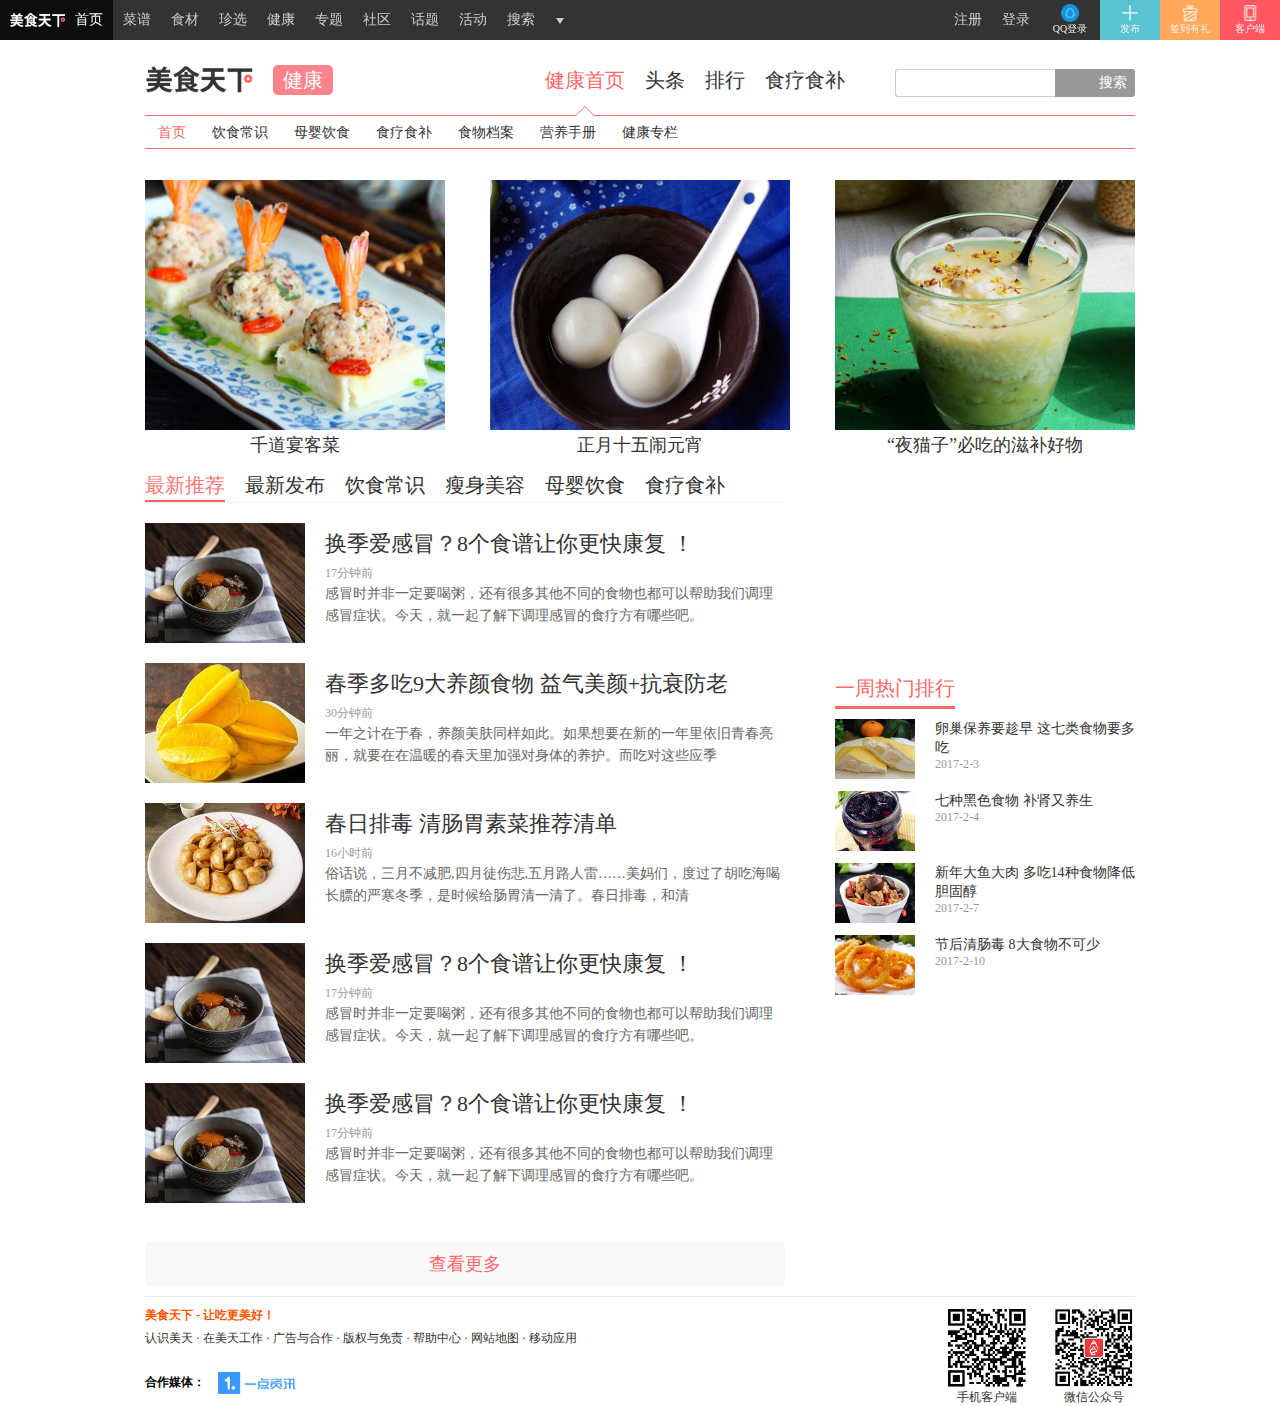
==== healthIndex.html @ 85b1a9ec "shijiangang" ====
<!DOCTYPE html>
<html>
	<head>
		<meta charset="UTF-8">
		<title>健康首页</title>
		<link rel="stylesheet" type="text/css" href="css/healthIndex.css"/>
	</head>
	<body class="healthIndex">
		<div class="top-bar" id="J_top_bar">
			<ul class="bar-left left">
				<li><a title="美食天下" target="_blank" class="top_bar_logo"><i>美食天下</i>首页</a></li>
				<li><a title="菜谱" target="_blank">菜谱</a></li>
				<li><a title="食材" target="_blank">食材</a></li>
				<li><a title="珍选" target="_blank">珍选</a></li>
				<li><a title="健康" target="_blank">健康</a></li>
				<li><a title="专题" target="_blank">专题</a></li>
				<li><a title="社区" target="_blank">社区</a></li>
				<li><a title="话题" target="_blank">话题</a></li>
				<li><a title="活动" target="_blank">活动</a></li>
				<li><a title="搜索" target="_blank">搜索</a></li>
				<li class="top_bar_more"><i></i>
				<div class="top_bar_more_div">
					<a title="烘焙" target="_blank">烘焙</a>
					<a title="妈妈派" target="_blank">妈妈派</a>
				</div>
				</li>
			</ul>
			<a title="客户端" target="_blank" class="nr3"><img src="img/nr3.png" width=18 height=18>客户端</a>
			<div class="right" id="J_top_bar_user">
				<ul id="J_barUser" class="clear bar-info right bar-noLogin">
					<li class="bar-link bar-item bar-reg">
						<a href="">注册</a>
					</li>
					<li class="bar-link bar-item bar-reg">
						<a href="">登录</a>
					</li>
					<li class="bar-login J_down bar-item bar-box-d">
						<div class="bar-text">
							<a href=""><img src="img/nir1.png" height="18" width="18"/>QQ登录</a>
						</div>
						<div class="bar-box bar-box-dis">
							<ul>
								<li class="bar-box-item-0">
									<a href=""><img src="img/nir2.png" height="18" width="18"/>微博登陆</a>
								</li>
								<li>
									<a href=""><img src="img/nir3.png" height="18" width="18"/>微信登陆</a>
								</li>
							</ul>
						</div>
					</li>
					<li class="bar-add J_down bar-item bar-add-d">
						<div class="bar-text">
							<img src="img/nr1.png" alt="" height="18" width="18"/>
							发布
						</div>
						<div class="bar-box bar-add-dis">
							<ul>
								<li class="bar-box-item-0">
									<a href="" class="J_barLogin">发菜谱</a>
								</li>
								<li class="bar-box-item-1">
									<a href="" class="J_barLogin">发话题</a>
								</li>
								<li class="bar-box-item-2">
									<a href="" class="J_barLogin">发日志</a>
								</li>
							</ul>
						</div>
					</li>
					<li id="J_barSign" class="bar-item bar-sign J_down">
						<a href="javascript:void(0);" class="bar-sign-text J_barLogin">
							<img src="img/nr2.png" height="18" width="18"/>
							签到有礼
						</a>
					</li>
				</ul>
			</div>
		</div>
		<header>
			<div class="w logo_wrap2">
				<div class="logo_inner l">
					<a href="#" title="美食天下">美食天下</a>
				</div>
				<div class="logo_current l">
					<h1><a href="#" title="社区">健康</a></h1>
				</div>
				<div class="logo_search r">
					<form id="form_search" target="_blank">
						<div class="searchBox J_search">
							<a href="javascript:;" title="搜索" class="search_Btn J_searchBTN r" id="search">搜索</a><input type="text" id="q" class="search_Text J_searchTxt right gay" data-first="on">
						</div>
					</form>
				</div>
				<div class="logo_nav r">
					<a class="on" href="#" title="社区广场">健康首页<i></i><b></b></a>
					<a href="#" title="话题">头条<i></i><b></b></a>
					<a href="#" title="日志">排行<i></i><b></b></a>
					
					<a href="#" title="活动">食疗食补<i></i><b></b></a>
				</div>
			</div>
			<div class="nav_wrap2">
				<ul>
					<li>
						<a title="广场" href="#" target="_blank" class="on">首页</a>
					</li>
					<li>
						<a title="热门话题" href="#" target="_blank">饮食常识</a>
					</li>
					<li>
						<a title="精华话题" href="#" target="_blank">母婴饮食</a>
					</li>
					<li>
						<a title="精华日志" href="#" target="_blank">食疗食补</a>
					</li>
					<li>
						<a title="免费抽奖" href="#" target="_blank">食物档案</a>
					</li>
					<li>
						<a title="免费抽奖" href="#" target="_blank">营养手册</a>
					</li>
					<li>
						<a title="免费抽奖" href="#" target="_blank">健康专栏</a>
					</li>
					
					


				</ul>
			</div>
		</header>
		<section>
			<div class="lunbo">
				<ul>
					<li>
		    			<a href="">
		    				<i><img src="img/specialIndex/201509091441786677904.jpg"></i>
		    				<p>千道宴客菜</p>
		    			</a>
		    		</li>
		    		<li>
		    			<a href="">
		    				<i><img src="img/specialIndex/20170207148645878329313.jpg"></i>
		    				<p>正月十五闹元宵</p>
		    			</a>
		    		</li>
		    		<li class="none">
		    			<a href="">
		    				<i><img src="img/specialIndex/20170117148464930627613.jpg"></i>
		    				<p>“夜猫子”必吃的滋补好物</p>
		    			</a>
		    		</li>
				</ul>
			</div>
			<div class='tabs'>
				<ul class="menu">
					<li class="on">最新推荐</li>
				    <li>最新发布</li>
				    <li>饮食常识</li>
				    <li>瘦身美容</li>
				    <li>母婴饮食</li>
				    <li>食疗食补</li>
				</ul>
				<div class="main">
				    <div class="tab" style="display:block;">
				    	<ul>
				    		<div class="h20"></div>
				    		<li>
				    			<div><a><img src="img/healthIndex/2017021014866887353659702108.jpg"></a></div>
				    			<div>
				    				<h4><a>换季爱感冒？8个食谱让你更快康复 ！</a></h4>
				    				<p class="minute">17分钟前</p>
				    				<p class="content">感冒时并非一定要喝粥，还有很多其他不同的食物也都可以帮助我们调理感冒症状。今天，就一起了解下调理感冒的食疗方有哪些吧。</p>
				    			</div>
				    		</li>
				    		<li>
				    			<div><a><img src="img/healthIndex/2017020914866331564189724956.jpg"></a></div>
				    			<div>
				    				<h4><a>春季多吃9大养颜食物 益气美颜+抗衰防老</a></h4>
				    				<p class="minute">30分钟前</p>
				    				<p class="content">一年之计在于春，养颜美肤同样如此。如果想要在新的一年里依旧青春亮丽，就要在在温暖的春天里加强对身体的养护。而吃对这些应季</p>
				    			</div>
				    		</li>
				    		<li>
				    			<div><a><img src="img/healthIndex/2017020914866073918589732003.jpg"></a></div>
				    			<div>
				    				<h4><a>春日排毒 清肠胃素菜推荐清单</a></h4>
				    				<p class="minute">16小时前</p>
				    				<p class="content">俗话说，三月不减肥,四月徒伤悲,五月路人雷……美妈们，度过了胡吃海喝长膘的严寒冬季，是时候给肠胃清一清了。春日排毒，和清</p>
				    			</div>
				    		</li>
				    		<li>
				    			<div><a><img src="img/healthIndex/2017021014866887353659702108.jpg"></a></div>
				    			<div>
				    				<h4><a>换季爱感冒？8个食谱让你更快康复 ！</a></h4>
				    				<p class="minute">17分钟前</p>
				    				<p class="content">感冒时并非一定要喝粥，还有很多其他不同的食物也都可以帮助我们调理感冒症状。今天，就一起了解下调理感冒的食疗方有哪些吧。</p>
				    			</div>
				    		</li>
				    		<li>
				    			<div><a><img src="img/healthIndex/2017021014866887353659702108.jpg"></a></div>
				    			<div>
				    				<h4><a>换季爱感冒？8个食谱让你更快康复 ！</a></h4>
				    				<p class="minute">17分钟前</p>
				    				<p class="content">感冒时并非一定要喝粥，还有很多其他不同的食物也都可以帮助我们调理感冒症状。今天，就一起了解下调理感冒的食疗方有哪些吧。</p>
				    			</div>
				    		</li>
				    	</ul>
				    </div>
				    <div class="tab">
				    	<ul>
				    		<div class="h20"></div>
				    		<li>
				    			<div><a><img src="img/healthIndex/2017020914866073918589732003.jpg"></a></div>
				    			<div>
				    				<h4><a>春日排毒 清肠胃素菜推荐清单</a></h4>
				    				<p class="minute">59分钟前</p>
				    				<p class="content">俗话说，三月不减肥,四月徒伤悲,五月路人雷……美妈们，度过了胡吃海喝长膘的严寒冬季，是时候给肠胃清一清了。春日排毒，和清</p>
				    			</div>
				    		</li>
				    		<li>
				    			<div><a><img src="img/healthIndex/2017020914866073918589732003.jpg"></a></div>
				    			<div>
				    				<h4><a>春日排毒 清肠胃素菜推荐清单</a></h4>
				    				<p class="minute">59分钟前</p>
				    				<p class="content">俗话说，三月不减肥,四月徒伤悲,五月路人雷……美妈们，度过了胡吃海喝长膘的严寒冬季，是时候给肠胃清一清了。春日排毒，和清</p>
				    			</div>
				    		</li>
				    		<li>
				    			<div><a><img src="img/healthIndex/2017020914866073918589732003.jpg"></a></div>
				    			<div>
				    				<h4><a>春日排毒 清肠胃素菜推荐清单</a></h4>
				    				<p class="minute">59分钟前</p>
				    				<p class="content">俗话说，三月不减肥,四月徒伤悲,五月路人雷……美妈们，度过了胡吃海喝长膘的严寒冬季，是时候给肠胃清一清了。春日排毒，和清</p>
				    			</div>
				    		</li>
				    		<li>
				    			<div><a><img src="img/healthIndex/2017020914866073918589732003.jpg"></a></div>
				    			<div>
				    				<h4><a>春日排毒 清肠胃素菜推荐清单</a></h4>
				    				<p class="minute">59分钟前</p>
				    				<p class="content">俗话说，三月不减肥,四月徒伤悲,五月路人雷……美妈们，度过了胡吃海喝长膘的严寒冬季，是时候给肠胃清一清了。春日排毒，和清</p>
				    			</div>
				    		</li>
				    		<li>
				    			<div><a><img src="img/healthIndex/2017020914866073918589732003.jpg"></a></div>
				    			<div>
				    				<h4><a>春日排毒 清肠胃素菜推荐清单</a></h4>
				    				<p class="minute">59分钟前</p>
				    				<p class="content">俗话说，三月不减肥,四月徒伤悲,五月路人雷……美妈们，度过了胡吃海喝长膘的严寒冬季，是时候给肠胃清一清了。春日排毒，和清</p>
				    			</div>
				    		</li>
				    		
				    	</ul>
				    </div>
				    <div class="tab">CCC</div>
				    <div class="tab">DDD</div>
				</div>
			</div>
			<div class="pop">
				<div class="week">
					<h2>一周热门排行</h2>
				</div>
				<div class="pic">
					<ul>
						<li>
							<a><img src="img/healthIndex/2017012214850537108599724956.jpg"></a>
							<div>
								<p>卵巢保养要趁早 这七类食物要多吃</p>
								<p>2017-2-3</p>
							</div>
							
						</li>
						<li>
							<a><img src="img/healthIndex/2017012214850624718239732003.jpg"></a>
							<div>
								<p>七种黑色食物 补肾又养生</p>
								<p>2017-2-4</p>
							</div>
							
						</li>
						<li>
							<a><img src="img/healthIndex/2017011914848154125009702108.jpg"></a>
							<div>
								<p>新年大鱼大肉 多吃14种食物降低胆固醇</p>
								<p>2017-2-7</p>
							</div>
							
						</li>
						<li>
							<a><img src="img/healthIndex/2017020614863664781979702111.jpg"></a>
							<div>
								<p>节后清肠毒 8大食物不可少</p>
								<p>2017-2-10</p>
							</div>
							
						</li>
					</ul>
				</div>
			</div>
			<div style='clear:both'></div>
			
			
			
			<div class="addMore">
				<input type="button" value="查看更多" />
			</div>
			<div style='clear:both'></div>
		</section>
		<footer>
			
		</footer>
		<div class="footer-area clear">
			<div class="w">
				<div class="ft1">
					<p class="c3b"><a>美食天下 - 让吃更美好！</a></p>
					<p class="c3c"><a>认识美天</a> · <a>在美天工作</a> · <a>广告与合作</a> · <a>版权与免责</a> · <a>帮助中心</a> · <a>网站地图</a> · <a>移动应用</a></p>
					<p style="line-height: 22px; padding: 18px 0px 0px;"><strong style="color:#000">合作媒体：</strong> <a><img src="img/yidianzixun.gif" style="height: 22px; margin: 0px 0px 0px 10px;"></a></p>
				</div>
				<div class="ft4">
					<img width="82" title="微信公众号" src="img/weixin_727.png">微信公众号
				</div>
				<div class="ft3">
					<img width="82" title="手机客户端" src="img/msc_app.png">手机客户端
				</div>
				
			</div>
		</div>
		<script src="js/jquery_1.9.js" type="text/javascript" charset="utf-8"></script>
		<script src="js/TabSwitch.js" type="text/javascript" charset="utf-8"></script>
		<script type="text/javascript">
		/*
		   
		   插件介绍：简单的Tab切换插件，可以设置否自动切换，可以自定义设置操作事件,可以设置延时显示。
		*/
		$(document).ready(function(){
		    $('.tabs').myTab({
		        operate:'mouseup',
		        time:3000,
		        auto:false,
		        delayTime: 0
		    })
		});
		
		</script>
	</body>
</html>
---- css/healthIndex.css ----
@charset "UTF-8";
html {
  font-family: "microsoft yahei";
  font-size: 14px; }

a,
body,
center,
cite,
code,
dd,
del,
div,
dl,
dt,
em,
fieldset,
figcaption,
figure,
footer,
form,
h1,
h2,
h3,
h4,
h5,
h6,
header,
hr,
html,
img,
input,
label,
legend,
li,
mark,
ol,
p,
section,
span,
strong,
textarea,
time,
ul,
var {
  margin: 0;
  border: 0;
  padding: 0;
  font-style: normal;
  color: #323232; }

h1,
h2,
h3,
h4,
h5,
h6 {
  font-size: 100%;
  font-weight: 400; }

body,
html {
  -webkit-touch-callout: none;
  -webkit-text-size-adjust: none;
  -webkit-tap-highlight-color: transparent;
  -webkit-user-select: none;
  /*background-color: #fff*/ }

article,
aside,
details,
fieldset,
figcaption,
figure,
footer,
header,
main,
nav,
section {
  display: block; }

a,
button,
cite,
code,
del,
em,
img,
label,
mark,
small,
strong,
textarea,
time,
var {
  display: inline-block; }

footer,
header,
section {
  position: relative; }

ol,
ul {
  list-style: none; }

button,
input,
textarea {
  border: 0;
  margin: 0;
  padding: 0;
  font-size: 1em;
  line-height: 1em;
  -webkit-appearance: none;
  outline: 0;
  background-color: transparent; }

span {
  display: inline-block; }

a {
  color: #333; }

a:active,
a:hover {
  outline: 0; }

a,
a:visited {
  text-decoration: none; }

.wordWrap,
label {
  word-wrap: break-word;
  word-break: break-all; }

table {
  border-collapse: collapse;
  border-spacing: 0; }

td,
th {
  padding: 0; }

/* float */
.l, .healthIndex header .nav_wrap2 ul li {
  float: left; }

.r {
  float: right; }

.left {
  float: left; }

.right {
  float: right; }

.clear {
  clear: both; }

.clearfix {
  zoom: 1; }

.clearfix:after {
  content: ' ';
  display: block;
  clear: both;
  visibility: hidden;
  line-height: 0;
  height: 0; }

.hide {
  display: none !important; }

/* text */
.tc {
  text-align: center; }

.tr {
  text-align: right; }

.tl {
  text-align: left; }

/*隐藏多于*/
.ofh {
  overflow: hidden;
  width: 100%; }

/*禁止换行、省略*/
.ellipsis {
  overflow: hidden;
  text-overflow: ellipsis;
  white-space: nowrap; }

/*省略,显示两行 */
.ellipsis-2 {
  display: -webkit-box;
  overflow: hidden;
  text-overflow: ellipsis;
  white-space: normal !important;
  -webkit-line-clamp: 2;
  -webkit-box-orient: vertical; }

/*省略,显示三行 */
.ellipsis-3 {
  display: -webkit-box;
  overflow: hidden;
  text-overflow: ellipsis;
  white-space: normal !important;
  -webkit-line-clamp: 3;
  -webkit-box-orient: vertical; }

.nowrap {
  white-space: nowrap; }

/*禁止换行*/
.wrap {
  word-wrap: break-word; }

/*强制换行*/
.b {
  font-weight: bold; }

/*文字颜色*/
.red {
  color: red; }

.error {
  color: red; }

.green {
  color: green; }

.gray {
  color: gray; }

.orange {
  color: #f90; }

/*背景色*/
.bg-white, .healthIndex header .logo_wrap2 .logo_search .search_Btn {
  background: #fff; }

.bg-gray {
  background: #f0f0f0; }

/*定位*/
.mt10 {
  margin-top: 10px; }

.mt20 {
  margin-top: 20px; }

.mt40 {
  margin-top: 40px; }

.pt10 {
  padding-top: 10px; }

.pt20 {
  padding-top: 20px; }

.ptb10 {
  padding: 10px 0; }

/*盒子模型*/
.box, * {
  box-sizing: border-box; }

/*布局*/
/*Flex布局*/
.display-box {
  display: -webkit-box;
  display: -webkit-flex;
  display: flex; }

/*垂直布局*/
.box-orient-v {
  -webkit-box-orient: vertical;
  -webkit-flex-flow: column;
  flex-flow: column; }

/*水平布局*/
.box-orient-h {
  -webkit-box-orient: horizontal;
  -webkit-flex-flow: row;
  flex-flow: row; }

/*项目的放大比例为1*/
.box-flex-1 {
  -webkit-box-flex: 1;
  -webkit-flex: 1;
  flex: 1; }

/*项目的放大比例为2*/
.box-flex-2 {
  -webkit-box-flex: 2;
  -webkit-flex: 2;
  flex: 2; }

/*other*/
/*文字不许被选中*/
.no-select {
  -webkit-user-select: none;
  -moz-user-select: none;
  -ms-user-select: none;
  user-select: none; }

/*header and footer*/
.top-bar {
  height: 40px;
  background: #333;
  color: #999;
  top: 0;
  position: fixed;
  z-index: 10000;
  width: 100%;
  left: 0;
  min-width: 990px; }
  .top-bar .bar-left {
    height: 40px; }
    .top-bar .bar-left li {
      float: left;
      height: 40px; }
      .top-bar .bar-left li .top_bar_logo i {
        background: url(../img/top-bar110.png) no-repeat scroll 0 -14px/55px auto;
        display: block;
        float: left;
        width: 55px;
        height: 14px;
        margin: 13px 10px 0 0;
        text-indent: -9999em;
        font-style: normal; }
      .top-bar .bar-left li a {
        font-size: 14px;
        color: #ccc;
        height: 40px;
        line-height: 40px;
        padding: 0 10px;
        text-decoration: none;
        display: inline-block; }
      .top-bar .bar-left li a:hover {
        color: #fff;
        background: #0D0D0D; }
    .top-bar .bar-left .top_bar_more {
      position: relative;
      width: 30px;
      cursor: pointer; }
      .top-bar .bar-left .top_bar_more i {
        display: block;
        overflow: hidden;
        width: 0;
        height: 0;
        border: 4px dashed transparent;
        border-top: 6px solid #ccc;
        margin: 18px auto 0;
        font-style: normal; }
    .top-bar .bar-left .top_bar_more:hover {
      background: #0D0D0D; }
    .top-bar .bar-left .top_bar_more:hover .top_bar_more_div {
      display: block; }
    .top-bar .bar-left div {
      display: none;
      background: #333;
      left: -36px;
      position: absolute;
      text-align: center;
      top: 40px;
      width: 66px; }
      .top-bar .bar-left div a, .top-bar .bar-left div a:visited {
        text-decoration: none; }
      .top-bar .bar-left div a {
        width: 46px; }
  .top-bar .nr3 {
    display: block;
    font-size: 10px;
    color: #f1f1f1;
    width: 60px;
    text-align: center;
    line-height: 1em;
    background: #FE5761;
    float: right;
    height: 100%; }
    .top-bar .nr3 img {
      display: block;
      margin: 4px auto 2px;
      border: 0;
      vertical-align: middle; }
  .top-bar .bar-info {
    position: relative; }
    .top-bar .bar-info .bar-link {
      display: block; }
    .top-bar .bar-info .bar-item {
      position: relative;
      float: left; }
    .top-bar .bar-info li > a {
      font-size: 14px;
      color: #ccc;
      height: 40px;
      line-height: 40px;
      padding: 0 10px;
      text-decoration: none;
      display: inline-block; }
    .top-bar .bar-info .bar-text {
      width: auto;
      text-align: center;
      height: 40px;
      line-height: 40px;
      overflow: hidden;
      position: relative;
      z-index: 199011;
      cursor: pointer; }
      .top-bar .bar-info .bar-text a {
        display: block;
        line-height: 1em;
        font-size: 10px;
        width: 60px;
        text-align: center;
        height: 40px;
        float: right;
        color: #f1f1f1; }
        .top-bar .bar-info .bar-text a img {
          display: block;
          margin: 4px auto 2px;
          border: 0;
          vertical-align: middle; }
    .top-bar .bar-info .bar-box {
      background-color: #fff;
      position: absolute;
      z-index: 199010;
      width: 60px;
      top: 40px;
      right: 0;
      text-align: center;
      display: none; }
      .top-bar .bar-info .bar-box li {
        float: left;
        height: 40px;
        width: 60px;
        line-height: 40px;
        background: #a9a9a9;
        display: block; }
        .top-bar .bar-info .bar-box li a {
          display: block;
          height: 40px;
          line-height: 1em;
          font-size: 10px;
          color: #f1f1f1;
          overflow: hidden;
          text-overflow: ellipsis;
          white-space: nowrap; }
          .top-bar .bar-info .bar-box li a img {
            display: block;
            margin: 4px auto 2px;
            border: 0;
            vertical-align: middle; }
      .top-bar .bar-info .bar-box .bar-box-item-0 {
        background: #585757; }
    .top-bar .bar-info .bar-add {
      display: block; }
      .top-bar .bar-info .bar-add .bar-text {
        background: #59C3D1;
        color: #f1f1f1;
        width: 60px;
        line-height: 1em;
        font-size: 10px;
        padding: 0; }
      .top-bar .bar-info .bar-add img {
        display: block;
        margin: 4px auto 2px;
        border: 0;
        vertical-align: middle; }
    .top-bar .bar-info .J_down {
      width: 60px; }
    .top-bar .bar-info .bar-item {
      position: relative;
      float: left; }
    .top-bar .bar-info .bar-box {
      background-color: #fff;
      position: absolute;
      z-index: 199010;
      width: 60px;
      top: 40px;
      right: 0;
      text-align: center;
      display: none; }
      .top-bar .bar-info .bar-box ul li {
        height: 30px;
        line-height: 40px;
        display: block;
        padding-top: 10px; }
        .top-bar .bar-info .bar-box ul li a {
          color: #f1f1f1;
          display: block;
          height: 40px;
          overflow: hidden;
          text-overflow: ellipsis;
          white-space: nowrap;
          font: 12px/1.6 "Hiragino Sans GB",STHeiti,"微软雅黑","Microsoft YaHei",Helvetica,Arial,serif; }
      .top-bar .bar-info .bar-box ul .bar-box-item-0 {
        background: #8ecdd8; }
      .top-bar .bar-info .bar-box ul .bar-box-item-1 {
        background: #a6dfea; }
      .top-bar .bar-info .bar-box ul .bar-box-item-2 {
        background: #adecf8; }
    .top-bar .bar-info .bar-sign {
      display: block; }
    .top-bar .bar-info .bar-sign-text {
      display: block;
      height: 40px;
      background: #FFA859;
      line-height: 40px;
      text-align: center;
      width: 60px;
      color: #f1f1f1;
      float: right;
      font-size: 10px;
      line-height: 1em;
      padding: 0px !important; }
      .top-bar .bar-info .bar-sign-text img {
        display: block;
        margin: 4px auto 2px;
        border: 0;
        vertical-align: middle; }

#空白 {
  height: 100px; }

.footer-area {
  padding: 10px 0; }
  .footer-area .w {
    padding-top: 10px;
    border-top: 1px solid #e8e8e8;
    position: relative;
    top: 0;
    left: 0;
    width: 990px;
    margin-left: auto;
    margin-right: auto; }
    .footer-area .w .ft1 {
      clear: none;
      float: left;
      font-size: 12px;
      color: #666;
      width: 770px; }
      .footer-area .w .ft1 .c3b {
        color: #c90;
        font-size: 12px;
        font-weight: 700;
        margin-bottom: 6px; }
        .footer-area .w .ft1 .c3b a {
          color: #f50; }
      .footer-area .w .ft1 .c3c {
        font-size: 12px;
        margin-bottom: 6px; }
      .footer-area .w .ft1 p a img {
        height: 22px;
        margin: 0px 0px 0px 10px;
        border: 0;
        vertical-align: middle; }
    .footer-area .w .ft4, .footer-area .w .ft3 {
      clear: none;
      float: right;
      text-align: center;
      font-size: 12px; }
      .footer-area .w .ft4 img, .footer-area .w .ft3 img {
        display: block;
        border: 0;
        vertical-align: middle; }
    .footer-area .w .ft3 {
      margin-right: 25px;
      font-size: 12px; }
    .footer-area .w .w_links {
      padding: 25px 0 0 0;
      clear: both;
      font-size: 12px; }
      .footer-area .w .w_links ul li {
        float: left;
        padding: 0 12px 0 0; }
        .footer-area .w .w_links ul li a {
          color: #666; }

.footer-info {
  background: 0 0;
  color: #666; }
  .footer-info .w {
    border: none;
    font-size: 12px;
    height: 40px;
    line-height: 40px;
    padding: 10px 0;
    position: relative;
    top: 0;
    left: 0;
    width: 990px;
    margin-left: auto;
    margin-right: auto;
    margin-top: 20px; }
    .footer-info .w a img {
      margin-top: 8px; }

.healthIndex {
  text-align: center; }
  .healthIndex .menu {
    float: left;
    list-style-type: none;
    height: 30px;
    line-height: 30px;
    float: left;
    padding: 0;
    margin: 0;
    margin-bottom: 2px; }
  .healthIndex .menu li {
    float: left;
    cursor: pointer;
    margin-right: 20px;
    font-size: 20px; }
  .healthIndex .menu .on {
    color: #FF7878; }
  .healthIndex .main {
    float: left;
    clear: left;
    margin-bottom: 20px; }
  .healthIndex .menu .on {
    border-bottom: solid 2px #FF6767; }
  .healthIndex .tab {
    height: 720px;
    width: 640px;
    float: left;
    clear: both;
    border-top: solid 1px #EEEEEE;
    display: none; }
  .healthIndex header {
    width: 990px;
    margin: 0 auto;
    height: 100px;
    overflow: hidden;
    margin-top: 50px; }
    .healthIndex header .logo_wrap2 {
      overflow: visible;
      height: 65px; }
      .healthIndex header .logo_wrap2 .logo_inner {
        background: url("../img/logo.png") no-repeat scroll left center/108px auto;
        width: 108px; }
        .healthIndex header .logo_wrap2 .logo_inner a {
          display: block;
          height: 60px;
          overflow: hidden;
          text-indent: -9999em; }
      .healthIndex header .logo_wrap2 .logo_current {
        height: 30px;
        line-height: 30px;
        margin: 15px 0 0 10px;
        padding: 0 0 0 10px; }
        .healthIndex header .logo_wrap2 .logo_current a {
          background: #FF838B;
          border-radius: 5px;
          color: #fff;
          display: block;
          font-size: 20px;
          padding: 0 10px; }
        .healthIndex header .logo_wrap2 .logo_current a:hover {
          background: #FF6767; }
      .healthIndex header .logo_wrap2 .logo_search {
        padding-top: 18.5px; }
        .healthIndex header .logo_wrap2 .logo_search .search_Btn {
          border-radius: 0 3px 3px 0;
          width: 80px;
          height: 28px;
          color: #fff;
          text-indent: 35px;
          line-height: 28px;
          background: #999 url("../img/search.png") no-repeat scroll 12px center/16px auto; }
        .healthIndex header .logo_wrap2 .logo_search .search_Text {
          width: 160px;
          border: 1px solid #ccc;
          border-right: none;
          border-radius: 3px 0 0 3px;
          height: 28px;
          line-height: 20px;
          padding: 3px; }
        .healthIndex header .logo_wrap2 .logo_search a:hover {
          background: #FF6767 url("../img/search.png") no-repeat scroll 12px center/16px auto; }
      .healthIndex header .logo_wrap2 .logo_nav {
        padding: 0 40px 0 0;
        height: 60px; }
        .healthIndex header .logo_wrap2 .logo_nav a {
          position: relative;
          float: left;
          padding: 0 10px 5px;
          font-size: 20px;
          line-height: 60px; }
        .healthIndex header .logo_wrap2 .logo_nav a:hover {
          color: #ff6767; }
        .healthIndex header .logo_wrap2 .logo_nav a.on {
          color: #ff6767; }
          .healthIndex header .logo_wrap2 .logo_nav a.on i {
            position: absolute;
            bottom: 0;
            left: 50%;
            z-index: 1;
            display: block;
            overflow: hidden;
            margin-left: -9px;
            width: 0;
            height: 0;
            border: 9px dashed transparent;
            border-bottom: 9px solid #ff6767; }
          .healthIndex header .logo_wrap2 .logo_nav a.on b {
            position: absolute;
            bottom: -1.3px;
            left: 50%;
            z-index: 2;
            display: block;
            overflow: hidden;
            margin-left: -9px;
            width: 0;
            height: 0;
            border: 9px dashed transparent;
            border-bottom: 9px solid #fff; }
    .healthIndex header .nav_wrap2 {
      height: 34px;
      border-bottom: 1px solid #ff6767;
      border-top: 1px solid #ff6767; }
      .healthIndex header .nav_wrap2 ul li {
        padding: 0 10px; }
        .healthIndex header .nav_wrap2 ul li a {
          display: block;
          padding: 0 3px;
          height: 34px;
          font-size: 14px;
          line-height: 34px; }
        .healthIndex header .nav_wrap2 ul li a.on {
          color: #ff6767; }
        .healthIndex header .nav_wrap2 ul li a:hover {
          color: #ff6767; }
  .healthIndex section {
    width: 990px;
    margin: 0 auto; }
    .healthIndex section .lunbo ul li {
      width: 300px;
      height: 320px;
      float: left;
      padding-top: 30px;
      margin-right: 45px; }
      .healthIndex section .lunbo ul li a i {
        display: block;
        width: 300px;
        height: 250px;
        overflow: hidden; }
        .healthIndex section .lunbo ul li a i img {
          width: 300px;
          height: 300px;
          margin-top: -25px;
          transition: all .5s ease-in-out; }
      .healthIndex section .lunbo ul li a p {
        line-height: 31px;
        font-size: 18px; }
    .healthIndex section .lunbo ul li.none {
      margin-right: 0; }
    .healthIndex section .lunbo ul li:hover {
      cursor: pointer; }
      .healthIndex section .lunbo ul li:hover a i img {
        transition: all .5s ease-in-out;
        transform: scale(1.1, 1.1); }
      .healthIndex section .lunbo ul li:hover a p:hover {
        color: #ff6767; }
    .healthIndex section .tabs {
      display: inline-block !important;
      float: left; }
      .healthIndex section .tabs .main ul div.h20 {
        height: 20px; }
      .healthIndex section .tabs .main ul li {
        height: 140px;
        overflow: hidden; }
        .healthIndex section .tabs .main ul li div:first-child {
          width: 160px;
          height: 120px;
          overflow: hidden;
          float: left; }
          .healthIndex section .tabs .main ul li div:first-child img {
            width: 160px;
            height: 120px;
            transition: all .5s ease-in-out; }
        .healthIndex section .tabs .main ul li div:last-child {
          width: 460px;
          float: right;
          text-align: left; }
          .healthIndex section .tabs .main ul li div:last-child h4 {
            font-size: 22px;
            font-weight: 400;
            line-height: 41px; }
          .healthIndex section .tabs .main ul li div:last-child p.minute {
            font-size: 12px;
            color: #999;
            line-height: 19px; }
          .healthIndex section .tabs .main ul li div:last-child p.content {
            font-size: 14px;
            color: #666;
            height: 44px;
            line-height: 22px; }
      .healthIndex section .tabs .main ul li:hover {
        cursor: pointer; }
        .healthIndex section .tabs .main ul li:hover div:first-child img {
          transition: all .5s ease-in-out;
          transform: scale(1.1, 1.1); }
    .healthIndex section .pop {
      width: 300px;
      display: inline-block;
      float: right;
      margin-top: 200px; }
      .healthIndex section .pop .week {
        text-align: left; }
        .healthIndex section .pop .week h2 {
          width: 120px;
          line-height: 36px;
          border-bottom: 3px solid #FF6767;
          color: #FF6767;
          font-weight: 400;
          font-size: 20px; }
      .healthIndex section .pop .pic ul li {
        height: 72px;
        overflow: hidden; }
        .healthIndex section .pop .pic ul li a {
          display: inline-block;
          width: 100px;
          height: 80px;
          float: left; }
          .healthIndex section .pop .pic ul li a img {
            width: 80px;
            height: 60px;
            margin: 10px 20px 0 0; }
        .healthIndex section .pop .pic ul li div {
          display: inline-block;
          width: 200px;
          margin-top: 10px;
          text-align: left; }
          .healthIndex section .pop .pic ul li div p:first-child {
            font-size: 14px;
            line-height: 19px; }
          .healthIndex section .pop .pic ul li div p:last-child {
            color: #999;
            font-size: 12px; }
    .healthIndex section .addMore {
      width: 640px;
      height: 44px;
      line-height: 44px; }
      .healthIndex section .addMore input {
        color: #ff6767;
        width: 100%;
        background: #F8F8F8;
        height: 44px;
        font: 12px/1.6 "Hiragino Sans GB",STHeiti,"微软雅黑","Microsoft YaHei",Helvetica,Arial,serif;
        font-size: 18px;
        border-radius: 5px; }
      .healthIndex section .addMore input:hover {
        background: #ff8d8d;
        color: white;
        cursor: pointer;
        transition: color .3s ease-in-out .3s,background-color .3s ease-in-out .3s; }

.footer-area, .footer-info {
  text-align: left; }

/*# sourceMappingURL=healthIndex.css.map */
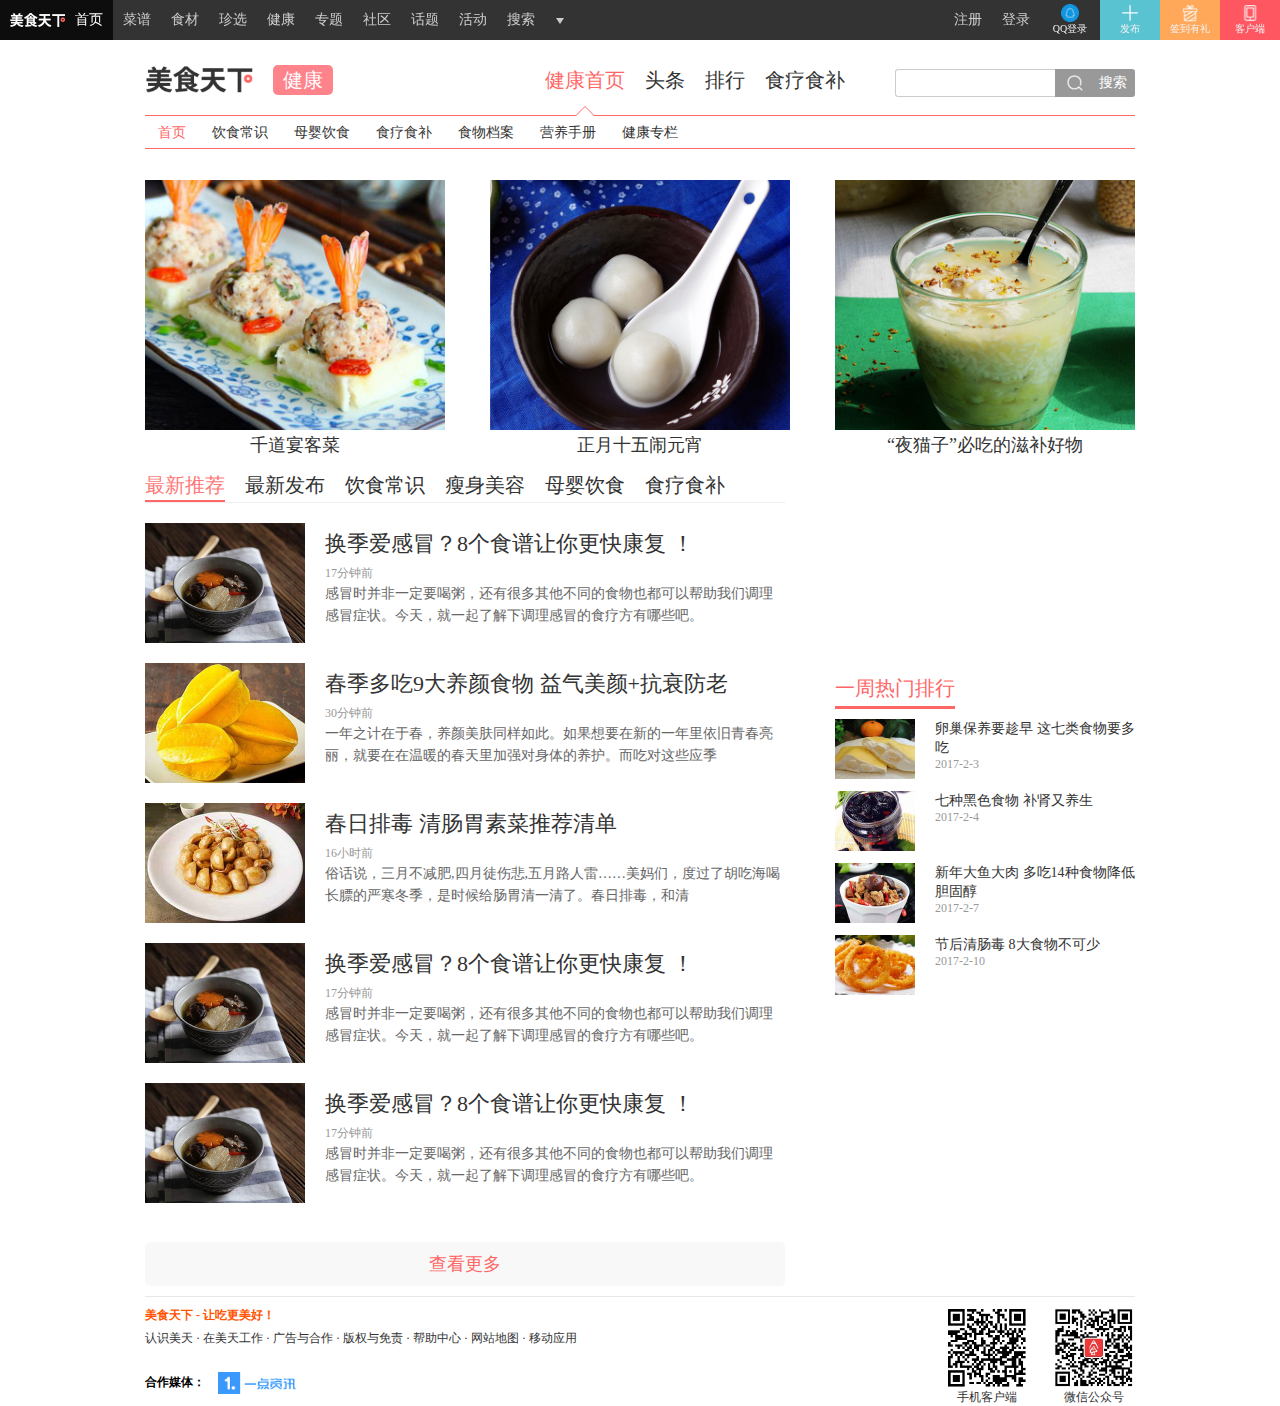
==== commit de0a8076: "end" ====
--- a/healthIndex.html
+++ b/healthIndex.html
@@ -3,21 +3,22 @@
 	<head>
 		<meta charset="UTF-8">
 		<title>健康首页</title>
-		<link rel="stylesheet" type="text/css" href="css/healthIndex.css"/>
+		<link rel="shortcut icon" href="img/f.ico" type="image/x-icon" />
+		<link rel="stylesheet" type="text/css" href="css/style.css"/>
 	</head>
 	<body class="healthIndex">
 		<div class="top-bar" id="J_top_bar">
 			<ul class="bar-left left">
-				<li><a title="美食天下" target="_blank" class="top_bar_logo"><i>美食天下</i>首页</a></li>
-				<li><a title="菜谱" target="_blank">菜谱</a></li>
-				<li><a title="食材" target="_blank">食材</a></li>
-				<li><a title="珍选" target="_blank">珍选</a></li>
-				<li><a title="健康" target="_blank">健康</a></li>
-				<li><a title="专题" target="_blank">专题</a></li>
-				<li><a title="社区" target="_blank">社区</a></li>
-				<li><a title="话题" target="_blank">话题</a></li>
-				<li><a title="活动" target="_blank">活动</a></li>
-				<li><a title="搜索" target="_blank">搜索</a></li>
+				<li><a title="美食天下" href="index.html" class="top_bar_logo"><i>美食天下</i>首页</a></li>
+				<li><a title="菜谱" href="menuIndex.html">菜谱</a></li>
+				<li><a title="食材">食材</a></li>
+				<li><a title="珍选" href="zhenxuan.html">珍选</a></li>
+				<li><a title="健康" href="healthIndex.html">健康</a></li>
+				<li><a title="专题" href="specialIndex.html">专题</a></li>
+				<li><a title="社区" href="meishi-home.html">社区</a></li>
+				<li><a title="话题" href="meishi-topic.html">话题</a></li>
+				<li><a title="活动" href="lanternFestival.html">活动</a></li>
+				<li><a title="搜索">搜索</a></li>
 				<li class="top_bar_more"><i></i>
 				<div class="top_bar_more_div">
 					<a title="烘焙" target="_blank">烘焙</a>
@@ -122,11 +123,7 @@
 					</li>
 					<li>
 						<a title="免费抽奖" href="#" target="_blank">健康专栏</a>
-					</li>
-					
-					
-
-
+					</li>										
 				</ul>
 			</div>
 		</header>
@@ -329,20 +326,6 @@
 		</div>
 		<script src="js/jquery_1.9.js" type="text/javascript" charset="utf-8"></script>
 		<script src="js/TabSwitch.js" type="text/javascript" charset="utf-8"></script>
-		<script type="text/javascript">
-		/*
-		   
-		   插件介绍：简单的Tab切换插件，可以设置否自动切换，可以自定义设置操作事件,可以设置延时显示。
-		*/
-		$(document).ready(function(){
-		    $('.tabs').myTab({
-		        operate:'mouseup',
-		        time:3000,
-		        auto:false,
-		        delayTime: 0
-		    })
-		});
-		
-		</script>
+		<script src="js/common_s.js" type="text/javascript" charset="utf-8"></script>
 	</body>
 </html>
--- a/css/style.css
+++ b/css/style.css
@@ -0,0 +1 @@
+html{font-family:"microsoft yahei";font-size:14px}a,body,center,cite,code,dd,del,div,dl,dt,em,fieldset,figcaption,figure,footer,form,h1,h2,h3,h4,h5,h6,header,hr,html,img,input,label,legend,li,mark,ol,p,section,span,strong,textarea,time,ul,var{margin:0;border:0;padding:0;font-style:normal;color:#323232}h1,h2,h3,h4,h5,h6{font-size:100%;font-weight:400}body,html{-webkit-touch-callout:none;-webkit-text-size-adjust:none;-webkit-tap-highlight-color:transparent;-webkit-user-select:none}article,aside,details,fieldset,figcaption,figure,footer,header,main,nav,section{display:block}a,button,cite,code,del,em,img,label,mark,small,strong,textarea,time,var{display:inline-block}footer,header,section{position:relative}ol,ul{list-style:none}button,input,textarea{border:0;margin:0;padding:0;font-size:1em;line-height:1em;-webkit-appearance:none;outline:0;background-color:transparent}span{display:inline-block}a{color:#333}a:active,a:hover{outline:0}a,a:visited{text-decoration:none}.wordWrap,label{word-wrap:break-word;word-break:break-all}table{border-collapse:collapse;border-spacing:0}td,th{padding:0}.l,header .nav_wrap2 ul li,.sList2 li,.sPic2List6 .Pic,.sPic2List6 li,.space_left,.space_left .ui_newlist_1 li .pic,.space_right .collect_da li,.meishi-home section .space_left .ui_list_5 li .img_120 .pic,.meishi-home section .space_right .zhen_r_list li .pic,.meishi-zhenxuan section .zhenxuan-section-container .zhenxuan-slider ul li,.meishi-zhenxuan section .zhenxuan-section-container .zhenxuan-slider ul li a,.meishi-zhenxuan section .zhenxuan-section-container .zhenxuan-logo a,.meishi-zhenxuan section .zhenxuan-section-container .zhenxuan-itemTitle h2,.meishi-zhenxuan section .zhenxuan-section-container .zhenxuan-itemGoods ul li,.meishi-rousichaoyangcong section .rousichaoyangcong-section-container .classification-title .classification-title-left,.meishi-rousichaoyangcong section .rousichaoyangcong-section-container .classification-title .classification-title-left p,.meishi-rousichaoyangcong section .rousichaoyangcong-section-container .rousichaoyangcong-section-infor .rousichaoyangcong-section-inforLeft,.meishi-rousichaoyangcong section .rousichaoyangcong-section-container .rousichaoyangcong-section-infor .rousichaoyangcong-section-inforLeft .userTop h1,.meishi-rousichaoyangcong section .rousichaoyangcong-section-container .rousichaoyangcong-section-infor .rousichaoyangcong-section-inforLeft .recipe-box .menu-material ul,.meishi-rousichaoyangcong section .rousichaoyangcong-section-container .rousichaoyangcong-section-infor .rousichaoyangcong-section-inforLeft .recipe-box .menu-material ul li,.meishi-rousichaoyangcong section .rousichaoyangcong-section-container .rousichaoyangcong-section-infor .rousichaoyangcong-section-inforLeft .recipe-box .menu-taste ul,.meishi-rousichaoyangcong section .rousichaoyangcong-section-container .rousichaoyangcong-section-infor .rousichaoyangcong-section-inforLeft .recipe-box .menu-taste ul li,.meishi-rousichaoyangcong section .rousichaoyangcong-section-container .rousichaoyangcong-section-infor .rousichaoyangcong-section-inforLeft .recipe-box .menu-logos ul li,.meishi-rousichaoyangcong section .rousichaoyangcong-section-container .rousichaoyangcong-section-infor .rousichaoyangcong-section-inforLeft .news-box,.meishi-rousichaoyangcong section .rousichaoyangcong-section-container .rousichaoyangcong-section-infor .rousichaoyangcong-section-inforLeft .news-box .news-box-left,.meishi-rousichaoyangcong section .rousichaoyangcong-section-container .rousichaoyangcong-section-infor .rousichaoyangcong-section-inforLeft .news-box .news-box-right,.meishi-rousichaoyangcong section .rousichaoyangcong-section-container .rousichaoyangcong-section-infor .rousichaoyangcong-section-inforLeft .news-box .news-box-right h4,.meishi-rousichaoyangcong section .rousichaoyangcong-section-container .rousichaoyangcong-section-infor .rousichaoyangcong-section-inforLeft .foods-box,.meishi-rousichaoyangcong section .rousichaoyangcong-section-container .rousichaoyangcong-section-infor .rousichaoyangcong-section-inforLeft .foods-box ul li,.meishi-rousichaoyangcong section .rousichaoyangcong-section-container .rousichaoyangcong-section-infor .rousichaoyangcong-section-inforLeft .classification-food-box .classification-nav,.meishi-rousichaoyangcong section .rousichaoyangcong-section-container .rousichaoyangcong-section-infor .rousichaoyangcong-section-inforRight .collect_da li,.index .zhenxuan-itemTitle h3,.index .zhenxuan-itemGoods ul li{float:left}.r,.sPic2List6 ul,.space_right,.meishi-zhenxuan section .zhenxuan-section-container .zhenxuan-itemTitle a,.meishi-rousichaoyangcong section .rousichaoyangcong-section-container .classification-title .classification-title-right,.meishi-rousichaoyangcong section .rousichaoyangcong-section-container .rousichaoyangcong-section-infor .rousichaoyangcong-section-inforLeft .userTop .userTop-photo,.meishi-rousichaoyangcong section .rousichaoyangcong-section-container .rousichaoyangcong-section-infor .rousichaoyangcong-section-inforRight,.index .zhenxuan-itemTitle a{float:right}.left{float:left}.right{float:right}.clear,.space_left .ui_newlist_1 li{clear:both}.clearfix{zoom:1}.clearfix:after{content:' ';display:block;clear:both;visibility:hidden;line-height:0;height:0}.hide{display:none !important}.tc,.menuIndex,.space_right .collect_da li a,.meishi-rousichaoyangcong section .rousichaoyangcong-section-container .rousichaoyangcong-section-infor .rousichaoyangcong-section-inforRight .collect_da li a{text-align:center}.tr{text-align:right}.tl{text-align:left}.ofh,.sList2,.sPic2List6{overflow:hidden;width:100%}.ellipsis,.sList2 li,.sPic2List6 li,.space_left .pin_list div.u div a.t,.space_right .collect_da li a,.meishi-rousichaoyangcong section .rousichaoyangcong-section-container .rousichaoyangcong-section-infor .rousichaoyangcong-section-inforRight .collect_da li a,.index .pin_list div.u div a.t{overflow:hidden;text-overflow:ellipsis;white-space:nowrap}.ellipsis-2{display:-webkit-box;overflow:hidden;text-overflow:ellipsis;white-space:normal !important;-webkit-line-clamp:2;-webkit-box-orient:vertical}.ellipsis-3{display:-webkit-box;overflow:hidden;text-overflow:ellipsis;white-space:normal !important;-webkit-line-clamp:3;-webkit-box-orient:vertical}.nowrap{white-space:nowrap}.wrap{word-wrap:break-word}.b{font-weight:bold}.red{color:red}.error{color:red}.green{color:green}.gray{color:gray}.orange{color:#f90}.bg-white,.container,header .logo_wrap2 .logo_search .search_Btn{background:#fff}.bg-gray{background:#f0f0f0}.mt10{margin-top:10px}.mt20{margin-top:20px}.mt40{margin-top:40px}.pt10{padding-top:10px}.pt20{padding-top:20px}.ptb10{padding:10px 0}.box,.healthIndex *,.menuIndex *,.lanternFestival *{box-sizing:border-box}.display-box{display:-webkit-box;display:-webkit-flex;display:-ms-flexbox;display:flex}.box-orient-v{-webkit-box-orient:vertical;-webkit-flex-flow:column;-ms-flex-flow:column;flex-flow:column}.box-orient-h{-webkit-box-orient:horizontal;-webkit-flex-flow:row;-ms-flex-flow:row;flex-flow:row}.box-flex-1{-webkit-box-flex:1;-webkit-flex:1;-ms-flex:1;flex:1}.box-flex-2{-webkit-box-flex:2;-webkit-flex:2;-ms-flex:2;flex:2}.no-select,.meishi-home section .space_left .ui-loading a,.meishi-zhenxuan section .ui-loading a{-webkit-user-select:none;-moz-user-select:none;-ms-user-select:none;user-select:none}.top-bar{height:40px;background:#333;color:#999;top:0;position:fixed;z-index:10000;width:100%;left:0;min-width:990px}.top-bar .bar-left{height:40px}.top-bar .bar-left li{float:left;height:40px}.top-bar .bar-left li .top_bar_logo i{background:url(../img/top-bar110.png) no-repeat scroll 0 -14px/55px auto;display:block;float:left;width:55px;height:14px;margin:13px 10px 0 0;text-indent:-9999em;font-style:normal}.top-bar .bar-left li a{font-size:14px;color:#ccc;height:40px;line-height:40px;padding:0 10px;text-decoration:none;display:inline-block}.top-bar .bar-left li a:hover{color:#fff;background:#0D0D0D}.top-bar .bar-left .top_bar_more{position:relative;width:30px;cursor:pointer}.top-bar .bar-left .top_bar_more i{display:block;overflow:hidden;width:0;height:0;border:4px dashed transparent;border-top:6px solid #ccc;margin:18px auto 0;font-style:normal}.top-bar .bar-left .top_bar_more:hover{background:#0D0D0D}.top-bar .bar-left .top_bar_more:hover .top_bar_more_div{display:block}.top-bar .bar-left div{display:none;background:#333;left:-36px;position:absolute;text-align:center;top:40px;width:66px}.top-bar .bar-left div a,.top-bar .bar-left div a:visited{text-decoration:none}.top-bar .bar-left div a{width:46px}.top-bar .nr3{display:block;font-size:10px;color:#f1f1f1;width:60px;text-align:center;line-height:1em;background:#FE5761;float:right;height:100%}.top-bar .nr3 img{display:block;margin:4px auto 2px;border:0;vertical-align:middle}.top-bar .bar-info{position:relative}.top-bar .bar-info .bar-link{display:block}.top-bar .bar-info .bar-item{position:relative;float:left}.top-bar .bar-info li>a{font-size:14px;color:#ccc;height:40px;line-height:40px;padding:0 10px;text-decoration:none;display:inline-block}.top-bar .bar-info .bar-text{width:auto;text-align:center;height:40px;line-height:40px;overflow:hidden;position:relative;z-index:199011;cursor:pointer}.top-bar .bar-info .bar-text a{display:block;line-height:1em;font-size:10px;width:60px;text-align:center;height:40px;float:right;color:#f1f1f1}.top-bar .bar-info .bar-text a img{display:block;margin:4px auto 2px;border:0;vertical-align:middle}.top-bar .bar-info .bar-box{background-color:#fff;position:absolute;z-index:199010;width:60px;top:40px;right:0;text-align:center;display:none}.top-bar .bar-info .bar-box li{float:left;height:40px;width:60px;line-height:40px;background:#a9a9a9;display:block}.top-bar .bar-info .bar-box li a{display:block;height:40px;line-height:1em;font-size:10px;color:#f1f1f1;overflow:hidden;text-overflow:ellipsis;white-space:nowrap}.top-bar .bar-info .bar-box li a img{display:block;margin:4px auto 2px;border:0;vertical-align:middle}.top-bar .bar-info .bar-box .bar-box-item-0{background:#585757}.top-bar .bar-info .bar-add{display:block}.top-bar .bar-info .bar-add .bar-text{background:#59C3D1;color:#f1f1f1;width:60px;line-height:1em;font-size:10px;padding:0}.top-bar .bar-info .bar-add img{display:block;margin:4px auto 2px;border:0;vertical-align:middle}.top-bar .bar-info .J_down{width:60px}.top-bar .bar-info .bar-item{position:relative;float:left}.top-bar .bar-info .bar-box{background-color:#fff;position:absolute;z-index:199010;width:60px;top:40px;right:0;text-align:center;display:none}.top-bar .bar-info .bar-box ul li{height:30px;line-height:40px;display:block;padding-top:10px}.top-bar .bar-info .bar-box ul li a{color:#f1f1f1;display:block;height:40px;overflow:hidden;text-overflow:ellipsis;white-space:nowrap;font:12px/1.6 "Hiragino Sans GB",STHeiti,"微软雅黑","Microsoft YaHei",Helvetica,Arial,serif}.top-bar .bar-info .bar-box ul .bar-box-item-0{background:#8ecdd8}.top-bar .bar-info .bar-box ul .bar-box-item-1{background:#a6dfea}.top-bar .bar-info .bar-box ul .bar-box-item-2{background:#adecf8}.top-bar .bar-info .bar-sign{display:block}.top-bar .bar-info .bar-sign-text{display:block;height:40px;background:#FFA859;line-height:40px;text-align:center;width:60px;color:#f1f1f1;float:right;font-size:10px;line-height:1em;padding:0px !important}.top-bar .bar-info .bar-sign-text img{display:block;margin:4px auto 2px;border:0;vertical-align:middle}#空白{height:100px}.footer-area{padding:10px 0}.footer-area .w{padding-top:10px;border-top:1px solid #e8e8e8;position:relative;top:0;left:0;width:990px;margin-left:auto;margin-right:auto}.footer-area .w .ft1{clear:none;float:left;font-size:12px;color:#666;width:770px}.footer-area .w .ft1 .c3b{color:#c90;font-size:12px;font-weight:700;margin-bottom:6px}.footer-area .w .ft1 .c3b a{color:#f50}.footer-area .w .ft1 .c3c{font-size:12px;margin-bottom:6px}.footer-area .w .ft1 p a img{height:22px;margin:0px 0px 0px 10px;border:0;vertical-align:middle}.footer-area .w .ft4,.footer-area .w .ft3{clear:none;float:right;text-align:center;font-size:12px}.footer-area .w .ft4 img,.footer-area .w .ft3 img{display:block;border:0;vertical-align:middle}.footer-area .w .ft3{margin-right:25px;font-size:12px}.footer-area .w .w_links{padding:25px 0 0 0;clear:both;font-size:12px}.footer-area .w .w_links ul li{float:left;padding:0 12px 0 0}.footer-area .w .w_links ul li a{color:#666}.footer-info{background:0 0;color:#666}.footer-info .w{border:none;font-size:12px;height:40px;line-height:40px;padding:10px 0;position:relative;top:0;left:0;width:990px;margin-left:auto;margin-right:auto;margin-top:20px}.footer-info .w a img{margin-top:8px}.gototop{display:none;-webkit-animation:hide 350ms ease-out forwards 1;animation:hide 350ms ease-out forwards 1;padding:16px 32px;border:0;text-align:center;background-color:transparent;color:#494A5F;position:fixed;bottom:16px;right:16px;-webkit-transition:background-color 100ms ease-in-out;transition:background-color 100ms ease-in-out}.gototop>span{display:inline-block;-webkit-transition:-webkit-transform 100ms 100ms ease-in-out;transition:transform 100ms 100ms ease-in-out}.gototop:hover,.gototop:focus{background-color:transparent}.gototop:hover>span,.gototop:focus>span{-webkit-transform:translateY(-2px);-ms-transform:translateY(-2px);transform:translateY(-2px)}.isvisible{-webkit-animation:show 1s ease-out forwards 1;animation:show 1s ease-out forwards 1}@-webkit-keyframes hide{0%{opacity:1;-webkit-transform:translateY(0)}25%{opacity:.5;-webkit-transform:rotate(-3deg) translateY(-40px)}75%{-webkit-transform:rotate(3deg)}100%{opacity:0;-webkit-transform:translateY(100px)}}@keyframes hide{0%{opacity:1;-webkit-transform:translateY(0);transform:translateY(0)}25%{opacity:.5;-webkit-transform:rotate(-3deg) translateY(-40px);transform:rotate(-3deg) translateY(-40px)}75%{-webkit-transform:rotate(3deg);transform:rotate(3deg)}100%{opacity:0;-webkit-transform:translateY(100px);transform:translateY(100px)}}@-webkit-keyframes show{0%{-webkit-transform:rotate(0deg)}25%{opacity:.5;-webkit-transform:rotate(-3deg) translateY(-40px)}75%{-webkit-transform:rotate(3deg)}100%{opacity:1;-webkit-transform:rotate(0deg)}}@keyframes show{0%{-webkit-transform:rotate(0deg);transform:rotate(0deg)}25%{opacity:.5;-webkit-transform:rotate(-3deg) translateY(-40px);transform:rotate(-3deg) translateY(-40px)}75%{-webkit-transform:rotate(3deg);transform:rotate(3deg)}100%{opacity:1;-webkit-transform:rotate(0deg);transform:rotate(0deg)}}html{font-family:"microsoft yahei";font-size:14px}a,body,center,cite,code,dd,del,div,dl,dt,em,fieldset,figcaption,figure,footer,form,h1,h2,h3,h4,h5,h6,header,hr,html,img,input,label,legend,li,mark,ol,p,section,span,strong,textarea,time,ul,var{margin:0;border:0;padding:0;font-style:normal;color:#323232}h1,h2,h3,h4,h5,h6{font-size:100%;font-weight:400}body,html{-webkit-touch-callout:none;-webkit-text-size-adjust:none;-webkit-tap-highlight-color:transparent;-webkit-user-select:none}article,aside,details,fieldset,figcaption,figure,footer,header,main,nav,section{display:block}a,button,cite,code,del,em,img,label,mark,small,strong,textarea,time,var{display:inline-block}footer,header,section{position:relative}ol,ul{list-style:none}button,input,textarea{border:0;margin:0;padding:0;font-size:1em;line-height:1em;-webkit-appearance:none;outline:0;background-color:transparent}span{display:inline-block}a{color:#333}a:active,a:hover{outline:0}a,a:visited{text-decoration:none}.wordWrap,label{word-wrap:break-word;word-break:break-all}table{border-collapse:collapse;border-spacing:0}td,th{padding:0}.l,header .nav_wrap2 ul li,.sList2 li,.sPic2List6 .Pic,.sPic2List6 li,.space_left,.space_left .ui_newlist_1 li .pic,.space_right .collect_da li,.meishi-home section .space_left .ui_list_5 li .img_120 .pic,.meishi-home section .space_right .zhen_r_list li .pic,.meishi-zhenxuan section .zhenxuan-section-container .zhenxuan-slider ul li,.meishi-zhenxuan section .zhenxuan-section-container .zhenxuan-slider ul li a,.meishi-zhenxuan section .zhenxuan-section-container .zhenxuan-logo a,.meishi-zhenxuan section .zhenxuan-section-container .zhenxuan-itemTitle h2,.meishi-zhenxuan section .zhenxuan-section-container .zhenxuan-itemGoods ul li,.meishi-rousichaoyangcong section .rousichaoyangcong-section-container .classification-title .classification-title-left,.meishi-rousichaoyangcong section .rousichaoyangcong-section-container .classification-title .classification-title-left p,.meishi-rousichaoyangcong section .rousichaoyangcong-section-container .rousichaoyangcong-section-infor .rousichaoyangcong-section-inforLeft,.meishi-rousichaoyangcong section .rousichaoyangcong-section-container .rousichaoyangcong-section-infor .rousichaoyangcong-section-inforLeft .userTop h1,.meishi-rousichaoyangcong section .rousichaoyangcong-section-container .rousichaoyangcong-section-infor .rousichaoyangcong-section-inforLeft .recipe-box .menu-material ul,.meishi-rousichaoyangcong section .rousichaoyangcong-section-container .rousichaoyangcong-section-infor .rousichaoyangcong-section-inforLeft .recipe-box .menu-material ul li,.meishi-rousichaoyangcong section .rousichaoyangcong-section-container .rousichaoyangcong-section-infor .rousichaoyangcong-section-inforLeft .recipe-box .menu-taste ul,.meishi-rousichaoyangcong section .rousichaoyangcong-section-container .rousichaoyangcong-section-infor .rousichaoyangcong-section-inforLeft .recipe-box .menu-taste ul li,.meishi-rousichaoyangcong section .rousichaoyangcong-section-container .rousichaoyangcong-section-infor .rousichaoyangcong-section-inforLeft .recipe-box .menu-logos ul li,.meishi-rousichaoyangcong section .rousichaoyangcong-section-container .rousichaoyangcong-section-infor .rousichaoyangcong-section-inforLeft .news-box,.meishi-rousichaoyangcong section .rousichaoyangcong-section-container .rousichaoyangcong-section-infor .rousichaoyangcong-section-inforLeft .news-box .news-box-left,.meishi-rousichaoyangcong section .rousichaoyangcong-section-container .rousichaoyangcong-section-infor .rousichaoyangcong-section-inforLeft .news-box .news-box-right,.meishi-rousichaoyangcong section .rousichaoyangcong-section-container .rousichaoyangcong-section-infor .rousichaoyangcong-section-inforLeft .news-box .news-box-right h4,.meishi-rousichaoyangcong section .rousichaoyangcong-section-container .rousichaoyangcong-section-infor .rousichaoyangcong-section-inforLeft .foods-box,.meishi-rousichaoyangcong section .rousichaoyangcong-section-container .rousichaoyangcong-section-infor .rousichaoyangcong-section-inforLeft .foods-box ul li,.meishi-rousichaoyangcong section .rousichaoyangcong-section-container .rousichaoyangcong-section-infor .rousichaoyangcong-section-inforLeft .classification-food-box .classification-nav,.meishi-rousichaoyangcong section .rousichaoyangcong-section-container .rousichaoyangcong-section-infor .rousichaoyangcong-section-inforRight .collect_da li,.index .zhenxuan-itemTitle h3,.index .zhenxuan-itemGoods ul li{float:left}.r,.sPic2List6 ul,.space_right,.meishi-zhenxuan section .zhenxuan-section-container .zhenxuan-itemTitle a,.meishi-rousichaoyangcong section .rousichaoyangcong-section-container .classification-title .classification-title-right,.meishi-rousichaoyangcong section .rousichaoyangcong-section-container .rousichaoyangcong-section-infor .rousichaoyangcong-section-inforLeft .userTop .userTop-photo,.meishi-rousichaoyangcong section .rousichaoyangcong-section-container .rousichaoyangcong-section-infor .rousichaoyangcong-section-inforRight,.index .zhenxuan-itemTitle a{float:right}.left{float:left}.right{float:right}.clear,.space_left .ui_newlist_1 li{clear:both}.clearfix{zoom:1}.clearfix:after{content:' ';display:block;clear:both;visibility:hidden;line-height:0;height:0}.hide{display:none !important}.tc,.menuIndex,.space_right .collect_da li a,.meishi-rousichaoyangcong section .rousichaoyangcong-section-container .rousichaoyangcong-section-infor .rousichaoyangcong-section-inforRight .collect_da li a{text-align:center}.tr{text-align:right}.tl{text-align:left}.ofh,.sList2,.sPic2List6{overflow:hidden;width:100%}.ellipsis,.sList2 li,.sPic2List6 li,.space_left .pin_list div.u div a.t,.space_right .collect_da li a,.meishi-rousichaoyangcong section .rousichaoyangcong-section-container .rousichaoyangcong-section-infor .rousichaoyangcong-section-inforRight .collect_da li a,.index .pin_list div.u div a.t{overflow:hidden;text-overflow:ellipsis;white-space:nowrap}.ellipsis-2{display:-webkit-box;overflow:hidden;text-overflow:ellipsis;white-space:normal !important;-webkit-line-clamp:2;-webkit-box-orient:vertical}.ellipsis-3{display:-webkit-box;overflow:hidden;text-overflow:ellipsis;white-space:normal !important;-webkit-line-clamp:3;-webkit-box-orient:vertical}.nowrap{white-space:nowrap}.wrap{word-wrap:break-word}.b{font-weight:bold}.red{color:red}.error{color:red}.green{color:green}.gray{color:gray}.orange{color:#f90}.bg-white,.container,header .logo_wrap2 .logo_search .search_Btn{background:#fff}.bg-gray{background:#f0f0f0}.mt10{margin-top:10px}.mt20{margin-top:20px}.mt40{margin-top:40px}.pt10{padding-top:10px}.pt20{padding-top:20px}.ptb10{padding:10px 0}.box,.healthIndex *,.menuIndex *,.lanternFestival *{box-sizing:border-box}.display-box{display:-webkit-box;display:-webkit-flex;display:-ms-flexbox;display:flex}.box-orient-v{-webkit-box-orient:vertical;-webkit-flex-flow:column;-ms-flex-flow:column;flex-flow:column}.box-orient-h{-webkit-box-orient:horizontal;-webkit-flex-flow:row;-ms-flex-flow:row;flex-flow:row}.box-flex-1{-webkit-box-flex:1;-webkit-flex:1;-ms-flex:1;flex:1}.box-flex-2{-webkit-box-flex:2;-webkit-flex:2;-ms-flex:2;flex:2}.no-select,.meishi-home section .space_left .ui-loading a,.meishi-zhenxuan section .ui-loading a{-webkit-user-select:none;-moz-user-select:none;-ms-user-select:none;user-select:none}.top-bar{height:40px;background:#333;color:#999;top:0;position:fixed;z-index:10000;width:100%;left:0;min-width:990px}.top-bar .bar-left{height:40px}.top-bar .bar-left li{float:left;height:40px}.top-bar .bar-left li .top_bar_logo i{background:url(../img/top-bar110.png) no-repeat scroll 0 -14px/55px auto;display:block;float:left;width:55px;height:14px;margin:13px 10px 0 0;text-indent:-9999em;font-style:normal}.top-bar .bar-left li a{font-size:14px;color:#ccc;height:40px;line-height:40px;padding:0 10px;text-decoration:none;display:inline-block}.top-bar .bar-left li a:hover{color:#fff;background:#0D0D0D}.top-bar .bar-left .top_bar_more{position:relative;width:30px;cursor:pointer}.top-bar .bar-left .top_bar_more i{display:block;overflow:hidden;width:0;height:0;border:4px dashed transparent;border-top:6px solid #ccc;margin:18px auto 0;font-style:normal}.top-bar .bar-left .top_bar_more:hover{background:#0D0D0D}.top-bar .bar-left .top_bar_more:hover .top_bar_more_div{display:block}.top-bar .bar-left div{display:none;background:#333;left:-36px;position:absolute;text-align:center;top:40px;width:66px}.top-bar .bar-left div a,.top-bar .bar-left div a:visited{text-decoration:none}.top-bar .bar-left div a{width:46px}.top-bar .nr3{display:block;font-size:10px;color:#f1f1f1;width:60px;text-align:center;line-height:1em;background:#FE5761;float:right;height:100%}.top-bar .nr3 img{display:block;margin:4px auto 2px;border:0;vertical-align:middle}.top-bar .bar-info{position:relative}.top-bar .bar-info .bar-link{display:block}.top-bar .bar-info .bar-item{position:relative;float:left}.top-bar .bar-info li>a{font-size:14px;color:#ccc;height:40px;line-height:40px;padding:0 10px;text-decoration:none;display:inline-block}.top-bar .bar-info .bar-text{width:auto;text-align:center;height:40px;line-height:40px;overflow:hidden;position:relative;z-index:199011;cursor:pointer}.top-bar .bar-info .bar-text a{display:block;line-height:1em;font-size:10px;width:60px;text-align:center;height:40px;float:right;color:#f1f1f1}.top-bar .bar-info .bar-text a img{display:block;margin:4px auto 2px;border:0;vertical-align:middle}.top-bar .bar-info .bar-box{background-color:#fff;position:absolute;z-index:199010;width:60px;top:40px;right:0;text-align:center;display:none}.top-bar .bar-info .bar-box li{float:left;height:40px;width:60px;line-height:40px;background:#a9a9a9;display:block}.top-bar .bar-info .bar-box li a{display:block;height:40px;line-height:1em;font-size:10px;color:#f1f1f1;overflow:hidden;text-overflow:ellipsis;white-space:nowrap}.top-bar .bar-info .bar-box li a img{display:block;margin:4px auto 2px;border:0;vertical-align:middle}.top-bar .bar-info .bar-box .bar-box-item-0{background:#585757}.top-bar .bar-info .bar-add{display:block}.top-bar .bar-info .bar-add .bar-text{background:#59C3D1;color:#f1f1f1;width:60px;line-height:1em;font-size:10px;padding:0}.top-bar .bar-info .bar-add img{display:block;margin:4px auto 2px;border:0;vertical-align:middle}.top-bar .bar-info .J_down{width:60px}.top-bar .bar-info .bar-item{position:relative;float:left}.top-bar .bar-info .bar-box{background-color:#fff;position:absolute;z-index:199010;width:60px;top:40px;right:0;text-align:center;display:none}.top-bar .bar-info .bar-box ul li{height:30px;line-height:40px;display:block;padding-top:10px}.top-bar .bar-info .bar-box ul li a{color:#f1f1f1;display:block;height:40px;overflow:hidden;text-overflow:ellipsis;white-space:nowrap;font:12px/1.6 "Hiragino Sans GB",STHeiti,"微软雅黑","Microsoft YaHei",Helvetica,Arial,serif}.top-bar .bar-info .bar-box ul .bar-box-item-0{background:#8ecdd8}.top-bar .bar-info .bar-box ul .bar-box-item-1{background:#a6dfea}.top-bar .bar-info .bar-box ul .bar-box-item-2{background:#adecf8}.top-bar .bar-info .bar-sign{display:block}.top-bar .bar-info .bar-sign-text{display:block;height:40px;background:#FFA859;line-height:40px;text-align:center;width:60px;color:#f1f1f1;float:right;font-size:10px;line-height:1em;padding:0px !important}.top-bar .bar-info .bar-sign-text img{display:block;margin:4px auto 2px;border:0;vertical-align:middle}#空白{height:100px}.footer-area{padding:10px 0}.footer-area .w{padding-top:10px;border-top:1px solid #e8e8e8;position:relative;top:0;left:0;width:990px;margin-left:auto;margin-right:auto}.footer-area .w .ft1{clear:none;float:left;font-size:12px;color:#666;width:770px}.footer-area .w .ft1 .c3b{color:#c90;font-size:12px;font-weight:700;margin-bottom:6px}.footer-area .w .ft1 .c3b a{color:#f50}.footer-area .w .ft1 .c3c{font-size:12px;margin-bottom:6px}.footer-area .w .ft1 p a img{height:22px;margin:0px 0px 0px 10px;border:0;vertical-align:middle}.footer-area .w .ft4,.footer-area .w .ft3{clear:none;float:right;text-align:center;font-size:12px}.footer-area .w .ft4 img,.footer-area .w .ft3 img{display:block;border:0;vertical-align:middle}.footer-area .w .ft3{margin-right:25px;font-size:12px}.footer-area .w .w_links{padding:25px 0 0 0;clear:both;font-size:12px}.footer-area .w .w_links ul li{float:left;padding:0 12px 0 0}.footer-area .w .w_links ul li a{color:#666}.footer-info{background:0 0;color:#666}.footer-info .w{border:none;font-size:12px;height:40px;line-height:40px;padding:10px 0;position:relative;top:0;left:0;width:990px;margin-left:auto;margin-right:auto;margin-top:20px}.footer-info .w a img{margin-top:8px}.healthIndex{text-align:center}.healthIndex .menu{float:left;list-style-type:none;height:30px;line-height:30px;float:left;padding:0;margin:0 0 2px}.healthIndex .menu li{float:left;cursor:pointer;margin-right:20px;font-size:20px}.healthIndex .menu .on{color:#FF7878}.healthIndex .main{float:left;clear:left;margin-bottom:20px}.healthIndex .menu .on{border-bottom:solid 2px #FF6767}.healthIndex .tab{height:720px;width:640px;float:left;clear:both;border-top:solid 1px #EEEEEE;display:none}.healthIndex header{width:990px;margin:0 auto;height:100px;overflow:hidden;margin-top:50px}.healthIndex header .logo_wrap2{padding-top:0}.healthIndex header .logo_wrap2 .search_Text{height:28px !important}.healthIndex section{width:990px;margin:0 auto}.healthIndex section .lunbo ul li{width:300px;height:320px;float:left;padding-top:30px;margin-right:45px}.healthIndex section .lunbo ul li a i{display:block;width:300px;height:250px;overflow:hidden}.healthIndex section .lunbo ul li a i img{width:300px;height:300px;margin-top:-25px;-webkit-transition:all 0.5s ease-in-out;transition:all 0.5s ease-in-out}.healthIndex section .lunbo ul li a p{line-height:31px;font-size:18px}.healthIndex section .lunbo ul li.none{margin-right:0}.healthIndex section .lunbo ul li:hover{cursor:pointer}.healthIndex section .lunbo ul li:hover a i img{-webkit-transition:all 0.5s ease-in-out;transition:all 0.5s ease-in-out;-webkit-transform:scale(1.1, 1.1);-ms-transform:scale(1.1, 1.1);transform:scale(1.1, 1.1)}.healthIndex section .lunbo ul li:hover a p:hover{color:#ff6767}.healthIndex section .tabs{display:inline-block !important;float:left}.healthIndex section .tabs .main ul div.h20{height:20px}.healthIndex section .tabs .main ul li{height:140px;overflow:hidden}.healthIndex section .tabs .main ul li div:first-child{width:160px;height:120px;overflow:hidden;float:left}.healthIndex section .tabs .main ul li div:first-child img{width:160px;height:120px;-webkit-transition:all 0.5s ease-in-out;transition:all 0.5s ease-in-out}.healthIndex section .tabs .main ul li div:last-child{width:460px;float:right;text-align:left}.healthIndex section .tabs .main ul li div:last-child h4{font-size:22px;font-weight:400;line-height:41px}.healthIndex section .tabs .main ul li div:last-child p.minute{font-size:12px;color:#999;line-height:19px}.healthIndex section .tabs .main ul li div:last-child p.content{font-size:14px;color:#666;height:44px;line-height:22px}.healthIndex section .tabs .main ul li:hover{cursor:pointer}.healthIndex section .tabs .main ul li:hover div:first-child img{-webkit-transition:all 0.5s ease-in-out;transition:all 0.5s ease-in-out;-webkit-transform:scale(1.1, 1.1);-ms-transform:scale(1.1, 1.1);transform:scale(1.1, 1.1)}.healthIndex section .pop{width:300px;display:inline-block;float:right;margin-top:200px}.healthIndex section .pop .week{text-align:left}.healthIndex section .pop .week h2{width:120px;line-height:36px;border-bottom:3px solid #FF6767;color:#FF6767;font-weight:400;font-size:20px}.healthIndex section .pop .pic ul li{height:72px;overflow:hidden}.healthIndex section .pop .pic ul li a{display:inline-block;width:100px;height:80px;float:left}.healthIndex section .pop .pic ul li a img{width:80px;height:60px;margin:10px 20px 0 0}.healthIndex section .pop .pic ul li div{display:inline-block;width:200px;margin-top:10px;text-align:left}.healthIndex section .pop .pic ul li div p:first-child{font-size:14px;line-height:19px}.healthIndex section .pop .pic ul li div p:last-child{color:#999;font-size:12px}.healthIndex section .addMore{width:640px;height:44px;line-height:44px}.healthIndex section .addMore input{color:#ff6767;width:100%;background:#F8F8F8;height:44px;font:12px/1.6 "Hiragino Sans GB",STHeiti,"微软雅黑","Microsoft YaHei",Helvetica,Arial,serif;font-size:18px;border-radius:5px}.healthIndex section .addMore input:hover{background:#ff8d8d;color:white;cursor:pointer;-webkit-transition:color 0.3s ease-in-out 0.3s,background-color 0.3s ease-in-out 0.3s;transition:color 0.3s ease-in-out 0.3s,background-color 0.3s ease-in-out 0.3s}.footer-area,.footer-info{text-align:left}html{font-family:"microsoft yahei";font-size:14px}a,body,center,cite,code,dd,del,div,dl,dt,em,fieldset,figcaption,figure,footer,form,h1,h2,h3,h4,h5,h6,header,hr,html,img,input,label,legend,li,mark,ol,p,section,span,strong,textarea,time,ul,var{margin:0;border:0;padding:0;font-style:normal;color:#323232}h1,h2,h3,h4,h5,h6{font-size:100%;font-weight:400}body,html{-webkit-touch-callout:none;-webkit-text-size-adjust:none;-webkit-tap-highlight-color:transparent;-webkit-user-select:none}article,aside,details,fieldset,figcaption,figure,footer,header,main,nav,section{display:block}a,button,cite,code,del,em,img,label,mark,small,strong,textarea,time,var{display:inline-block}footer,header,section{position:relative}ol,ul{list-style:none}button,input,textarea{border:0;margin:0;padding:0;font-size:1em;line-height:1em;-webkit-appearance:none;outline:0;background-color:transparent}span{display:inline-block}a{color:#333}a:active,a:hover{outline:0}a,a:visited{text-decoration:none}.wordWrap,label{word-wrap:break-word;word-break:break-all}table{border-collapse:collapse;border-spacing:0}td,th{padding:0}.l,header .nav_wrap2 ul li,.sList2 li,.sPic2List6 .Pic,.sPic2List6 li,.space_left,.space_left .ui_newlist_1 li .pic,.space_right .collect_da li,.meishi-home section .space_left .ui_list_5 li .img_120 .pic,.meishi-home section .space_right .zhen_r_list li .pic,.meishi-zhenxuan section .zhenxuan-section-container .zhenxuan-slider ul li,.meishi-zhenxuan section .zhenxuan-section-container .zhenxuan-slider ul li a,.meishi-zhenxuan section .zhenxuan-section-container .zhenxuan-logo a,.meishi-zhenxuan section .zhenxuan-section-container .zhenxuan-itemTitle h2,.meishi-zhenxuan section .zhenxuan-section-container .zhenxuan-itemGoods ul li,.meishi-rousichaoyangcong section .rousichaoyangcong-section-container .classification-title .classification-title-left,.meishi-rousichaoyangcong section .rousichaoyangcong-section-container .classification-title .classification-title-left p,.meishi-rousichaoyangcong section .rousichaoyangcong-section-container .rousichaoyangcong-section-infor .rousichaoyangcong-section-inforLeft,.meishi-rousichaoyangcong section .rousichaoyangcong-section-container .rousichaoyangcong-section-infor .rousichaoyangcong-section-inforLeft .userTop h1,.meishi-rousichaoyangcong section .rousichaoyangcong-section-container .rousichaoyangcong-section-infor .rousichaoyangcong-section-inforLeft .recipe-box .menu-material ul,.meishi-rousichaoyangcong section .rousichaoyangcong-section-container .rousichaoyangcong-section-infor .rousichaoyangcong-section-inforLeft .recipe-box .menu-material ul li,.meishi-rousichaoyangcong section .rousichaoyangcong-section-container .rousichaoyangcong-section-infor .rousichaoyangcong-section-inforLeft .recipe-box .menu-taste ul,.meishi-rousichaoyangcong section .rousichaoyangcong-section-container .rousichaoyangcong-section-infor .rousichaoyangcong-section-inforLeft .recipe-box .menu-taste ul li,.meishi-rousichaoyangcong section .rousichaoyangcong-section-container .rousichaoyangcong-section-infor .rousichaoyangcong-section-inforLeft .recipe-box .menu-logos ul li,.meishi-rousichaoyangcong section .rousichaoyangcong-section-container .rousichaoyangcong-section-infor .rousichaoyangcong-section-inforLeft .news-box,.meishi-rousichaoyangcong section .rousichaoyangcong-section-container .rousichaoyangcong-section-infor .rousichaoyangcong-section-inforLeft .news-box .news-box-left,.meishi-rousichaoyangcong section .rousichaoyangcong-section-container .rousichaoyangcong-section-infor .rousichaoyangcong-section-inforLeft .news-box .news-box-right,.meishi-rousichaoyangcong section .rousichaoyangcong-section-container .rousichaoyangcong-section-infor .rousichaoyangcong-section-inforLeft .news-box .news-box-right h4,.meishi-rousichaoyangcong section .rousichaoyangcong-section-container .rousichaoyangcong-section-infor .rousichaoyangcong-section-inforLeft .foods-box,.meishi-rousichaoyangcong section .rousichaoyangcong-section-container .rousichaoyangcong-section-infor .rousichaoyangcong-section-inforLeft .foods-box ul li,.meishi-rousichaoyangcong section .rousichaoyangcong-section-container .rousichaoyangcong-section-infor .rousichaoyangcong-section-inforLeft .classification-food-box .classification-nav,.meishi-rousichaoyangcong section .rousichaoyangcong-section-container .rousichaoyangcong-section-infor .rousichaoyangcong-section-inforRight .collect_da li,.index .zhenxuan-itemTitle h3,.index .zhenxuan-itemGoods ul li{float:left}.r,.sPic2List6 ul,.space_right,.meishi-zhenxuan section .zhenxuan-section-container .zhenxuan-itemTitle a,.meishi-rousichaoyangcong section .rousichaoyangcong-section-container .classification-title .classification-title-right,.meishi-rousichaoyangcong section .rousichaoyangcong-section-container .rousichaoyangcong-section-infor .rousichaoyangcong-section-inforLeft .userTop .userTop-photo,.meishi-rousichaoyangcong section .rousichaoyangcong-section-container .rousichaoyangcong-section-infor .rousichaoyangcong-section-inforRight,.index .zhenxuan-itemTitle a{float:right}.left{float:left}.right{float:right}.clear,.space_left .ui_newlist_1 li{clear:both}.clearfix{zoom:1}.clearfix:after{content:' ';display:block;clear:both;visibility:hidden;line-height:0;height:0}.hide{display:none !important}.tc,.menuIndex,.space_right .collect_da li a,.meishi-rousichaoyangcong section .rousichaoyangcong-section-container .rousichaoyangcong-section-infor .rousichaoyangcong-section-inforRight .collect_da li a{text-align:center}.tr{text-align:right}.tl{text-align:left}.ofh,.sList2,.sPic2List6{overflow:hidden;width:100%}.ellipsis,.sList2 li,.sPic2List6 li,.space_left .pin_list div.u div a.t,.space_right .collect_da li a,.meishi-rousichaoyangcong section .rousichaoyangcong-section-container .rousichaoyangcong-section-infor .rousichaoyangcong-section-inforRight .collect_da li a,.index .pin_list div.u div a.t{overflow:hidden;text-overflow:ellipsis;white-space:nowrap}.ellipsis-2{display:-webkit-box;overflow:hidden;text-overflow:ellipsis;white-space:normal !important;-webkit-line-clamp:2;-webkit-box-orient:vertical}.ellipsis-3{display:-webkit-box;overflow:hidden;text-overflow:ellipsis;white-space:normal !important;-webkit-line-clamp:3;-webkit-box-orient:vertical}.nowrap{white-space:nowrap}.wrap{word-wrap:break-word}.b{font-weight:bold}.red{color:red}.error{color:red}.green{color:green}.gray{color:gray}.orange{color:#f90}.bg-white,.container,header .logo_wrap2 .logo_search .search_Btn{background:#fff}.bg-gray{background:#f0f0f0}.mt10{margin-top:10px}.mt20{margin-top:20px}.mt40{margin-top:40px}.pt10{padding-top:10px}.pt20{padding-top:20px}.ptb10{padding:10px 0}.box,.healthIndex *,.menuIndex *,.lanternFestival *{box-sizing:border-box}.display-box{display:-webkit-box;display:-webkit-flex;display:-ms-flexbox;display:flex}.box-orient-v{-webkit-box-orient:vertical;-webkit-flex-flow:column;-ms-flex-flow:column;flex-flow:column}.box-orient-h{-webkit-box-orient:horizontal;-webkit-flex-flow:row;-ms-flex-flow:row;flex-flow:row}.box-flex-1{-webkit-box-flex:1;-webkit-flex:1;-ms-flex:1;flex:1}.box-flex-2{-webkit-box-flex:2;-webkit-flex:2;-ms-flex:2;flex:2}.no-select,.meishi-home section .space_left .ui-loading a,.meishi-zhenxuan section .ui-loading a{-webkit-user-select:none;-moz-user-select:none;-ms-user-select:none;user-select:none}.top-bar{height:40px;background:#333;color:#999;top:0;position:fixed;z-index:10000;width:100%;left:0;min-width:990px}.top-bar .bar-left{height:40px}.top-bar .bar-left li{float:left;height:40px}.top-bar .bar-left li .top_bar_logo i{background:url(../img/top-bar110.png) no-repeat scroll 0 -14px/55px auto;display:block;float:left;width:55px;height:14px;margin:13px 10px 0 0;text-indent:-9999em;font-style:normal}.top-bar .bar-left li a{font-size:14px;color:#ccc;height:40px;line-height:40px;padding:0 10px;text-decoration:none;display:inline-block}.top-bar .bar-left li a:hover{color:#fff;background:#0D0D0D}.top-bar .bar-left .top_bar_more{position:relative;width:30px;cursor:pointer}.top-bar .bar-left .top_bar_more i{display:block;overflow:hidden;width:0;height:0;border:4px dashed transparent;border-top:6px solid #ccc;margin:18px auto 0;font-style:normal}.top-bar .bar-left .top_bar_more:hover{background:#0D0D0D}.top-bar .bar-left .top_bar_more:hover .top_bar_more_div{display:block}.top-bar .bar-left div{display:none;background:#333;left:-36px;position:absolute;text-align:center;top:40px;width:66px}.top-bar .bar-left div a,.top-bar .bar-left div a:visited{text-decoration:none}.top-bar .bar-left div a{width:46px}.top-bar .nr3{display:block;font-size:10px;color:#f1f1f1;width:60px;text-align:center;line-height:1em;background:#FE5761;float:right;height:100%}.top-bar .nr3 img{display:block;margin:4px auto 2px;border:0;vertical-align:middle}.top-bar .bar-info{position:relative}.top-bar .bar-info .bar-link{display:block}.top-bar .bar-info .bar-item{position:relative;float:left}.top-bar .bar-info li>a{font-size:14px;color:#ccc;height:40px;line-height:40px;padding:0 10px;text-decoration:none;display:inline-block}.top-bar .bar-info .bar-text{width:auto;text-align:center;height:40px;line-height:40px;overflow:hidden;position:relative;z-index:199011;cursor:pointer}.top-bar .bar-info .bar-text a{display:block;line-height:1em;font-size:10px;width:60px;text-align:center;height:40px;float:right;color:#f1f1f1}.top-bar .bar-info .bar-text a img{display:block;margin:4px auto 2px;border:0;vertical-align:middle}.top-bar .bar-info .bar-box{background-color:#fff;position:absolute;z-index:199010;width:60px;top:40px;right:0;text-align:center;display:none}.top-bar .bar-info .bar-box li{float:left;height:40px;width:60px;line-height:40px;background:#a9a9a9;display:block}.top-bar .bar-info .bar-box li a{display:block;height:40px;line-height:1em;font-size:10px;color:#f1f1f1;overflow:hidden;text-overflow:ellipsis;white-space:nowrap}.top-bar .bar-info .bar-box li a img{display:block;margin:4px auto 2px;border:0;vertical-align:middle}.top-bar .bar-info .bar-box .bar-box-item-0{background:#585757}.top-bar .bar-info .bar-add{display:block}.top-bar .bar-info .bar-add .bar-text{background:#59C3D1;color:#f1f1f1;width:60px;line-height:1em;font-size:10px;padding:0}.top-bar .bar-info .bar-add img{display:block;margin:4px auto 2px;border:0;vertical-align:middle}.top-bar .bar-info .J_down{width:60px}.top-bar .bar-info .bar-item{position:relative;float:left}.top-bar .bar-info .bar-box{background-color:#fff;position:absolute;z-index:199010;width:60px;top:40px;right:0;text-align:center;display:none}.top-bar .bar-info .bar-box ul li{height:30px;line-height:40px;display:block;padding-top:10px}.top-bar .bar-info .bar-box ul li a{color:#f1f1f1;display:block;height:40px;overflow:hidden;text-overflow:ellipsis;white-space:nowrap;font:12px/1.6 "Hiragino Sans GB",STHeiti,"微软雅黑","Microsoft YaHei",Helvetica,Arial,serif}.top-bar .bar-info .bar-box ul .bar-box-item-0{background:#8ecdd8}.top-bar .bar-info .bar-box ul .bar-box-item-1{background:#a6dfea}.top-bar .bar-info .bar-box ul .bar-box-item-2{background:#adecf8}.top-bar .bar-info .bar-sign{display:block}.top-bar .bar-info .bar-sign-text{display:block;height:40px;background:#FFA859;line-height:40px;text-align:center;width:60px;color:#f1f1f1;float:right;font-size:10px;line-height:1em;padding:0px !important}.top-bar .bar-info .bar-sign-text img{display:block;margin:4px auto 2px;border:0;vertical-align:middle}#空白{height:100px}.footer-area{padding:10px 0}.footer-area .w{padding-top:10px;border-top:1px solid #e8e8e8;position:relative;top:0;left:0;width:990px;margin-left:auto;margin-right:auto}.footer-area .w .ft1{clear:none;float:left;font-size:12px;color:#666;width:770px}.footer-area .w .ft1 .c3b{color:#c90;font-size:12px;font-weight:700;margin-bottom:6px}.footer-area .w .ft1 .c3b a{color:#f50}.footer-area .w .ft1 .c3c{font-size:12px;margin-bottom:6px}.footer-area .w .ft1 p a img{height:22px;margin:0px 0px 0px 10px;border:0;vertical-align:middle}.footer-area .w .ft4,.footer-area .w .ft3{clear:none;float:right;text-align:center;font-size:12px}.footer-area .w .ft4 img,.footer-area .w .ft3 img{display:block;border:0;vertical-align:middle}.footer-area .w .ft3{margin-right:25px;font-size:12px}.footer-area .w .w_links{padding:25px 0 0 0;clear:both;font-size:12px}.footer-area .w .w_links ul li{float:left;padding:0 12px 0 0}.footer-area .w .w_links ul li a{color:#666}.footer-info{background:0 0;color:#666}.footer-info .w{border:none;font-size:12px;height:40px;line-height:40px;padding:10px 0;position:relative;top:0;left:0;width:990px;margin-left:auto;margin-right:auto;margin-top:20px}.footer-info .w a img{margin-top:8px}.menuIndex header{width:990px;margin:0 auto;height:100px;overflow:hidden;margin-top:50px}.menuIndex header .logo_wrap2{padding-top:0}.menuIndex header .logo_wrap2 .search_Text{height:28px !important}.menuIndex section{width:990px;margin:0 auto}.menuIndex section .h20{height:1px}.menuIndex section .lunbo ul li{width:300px;height:320px;float:left;padding-top:30px;margin-right:45px}.menuIndex section .lunbo ul li a i{display:block;width:300px;height:250px;overflow:hidden}.menuIndex section .lunbo ul li a i img{width:300px;height:300px;margin-top:-25px;-webkit-transition:all 0.5s ease-in-out;transition:all 0.5s ease-in-out}.menuIndex section .lunbo ul li a p{line-height:31px;font-size:18px}.menuIndex section .lunbo ul li.none{margin-right:0}.menuIndex section .lunbo ul li:hover{cursor:pointer}.menuIndex section .lunbo ul li:hover a i img{-webkit-transition:all 0.5s ease-in-out;transition:all 0.5s ease-in-out;-webkit-transform:scale(1.1, 1.1);-ms-transform:scale(1.1, 1.1);transform:scale(1.1, 1.1)}.menuIndex section .lunbo ul li:hover a p:hover{color:#ff6767}.menuIndex section .allMenu a{float:left;width:99px;text-align:center;font-size:14px;margin-bottom:20px;margin-top:10px}.menuIndex section .allMenu a img{width:50px;height:50px;margin:0 auto 5px;display:block}.menuIndex section .allMenu a:hover{color:#EC8C1F}.menuIndex section .tabs .main .main_content li{width:230px;height:305px;overflow:hidden;float:left;margin:0 23px 0 0}.menuIndex section .tabs .main .main_content li a{display:block;overflow:hidden;text-decoration:none;color:#333}.menuIndex section .tabs .main .main_content li a img{width:230px;height:230px;-webkit-transition:all 0.5s ease-in-out;transition:all 0.5s ease-in-out}.menuIndex section .tabs .main .main_content li a p{font-size:18px;line-height:120%;padding:8px 0 2px}.menuIndex section .tabs .main .main_content li a.u{color:#999;font-size:12px}.menuIndex section .tabs .main .main_content li a.u:hover{color:#EC8C1F}.menuIndex section .tabs .main .main_content li:hover{cursor:pointer}.menuIndex section .tabs .main .main_content li:hover p{color:#EC8C1F}.menuIndex section .tabs .main .main_content li:hover img{-webkit-transition:all 0.5s ease-in-out;transition:all 0.5s ease-in-out;-webkit-transform:scale(1.1, 1.1);-ms-transform:scale(1.1, 1.1);transform:scale(1.1, 1.1)}.menuIndex section .tabs .main .main_content .margin_none{margin:0;float:left}.menuIndex section .tabs .main .blank{height:10px}.menuIndex section .addMore{width:990px;height:44px;line-height:44px}.menuIndex section .addMore input{color:#ff6767;width:100%;background:#F8F8F8;height:44px;font:12px/1.6 "Hiragino Sans GB",STHeiti,"微软雅黑","Microsoft YaHei",Helvetica,Arial,serif;font-size:18px;border-radius:5px}.menuIndex section .addMore input:hover{background:#ff8d8d;color:white;cursor:pointer;-webkit-transition:color 0.3s ease-in-out 0.3s,background-color 0.3s ease-in-out 0.3s;transition:color 0.3s ease-in-out 0.3s,background-color 0.3s ease-in-out 0.3s}.menuIndex section .adpic{margin-top:10px}.menuIndex section .adpic:hover{cursor:pointer}.menuIndex .menu{float:left;list-style-type:none;height:30px;line-height:30px;float:left;padding:0;margin:0 0 2px}.menuIndex .menu li{float:left;cursor:pointer;margin-right:20px;font-size:20px}.menuIndex .menu a.allClass{margin-left:200px;font-size:16px}.menuIndex .menu a:hover{color:#EC8C1F}.menuIndex .main{float:left;clear:left;margin-bottom:20px}.menuIndex .menu .on{border-bottom:solid 2px #FF6767}.menuIndex .tab{height:2440px;width:990px;float:left;clear:both;border-top:solid 1px #EEEEEE;display:none}.footer-area,.footer-info{text-align:left}html{font-family:"microsoft yahei";font-size:14px}a,body,center,cite,code,dd,del,div,dl,dt,em,fieldset,figcaption,figure,footer,form,h1,h2,h3,h4,h5,h6,header,hr,html,img,input,label,legend,li,mark,ol,p,section,span,strong,textarea,time,ul,var{margin:0;border:0;padding:0;font-style:normal;color:#323232}h1,h2,h3,h4,h5,h6{font-size:100%;font-weight:400}body,html{-webkit-touch-callout:none;-webkit-text-size-adjust:none;-webkit-tap-highlight-color:transparent;-webkit-user-select:none}article,aside,details,fieldset,figcaption,figure,footer,header,main,nav,section{display:block}a,button,cite,code,del,em,img,label,mark,small,strong,textarea,time,var{display:inline-block}footer,header,section{position:relative}ol,ul{list-style:none}button,input,textarea{border:0;margin:0;padding:0;font-size:1em;line-height:1em;-webkit-appearance:none;outline:0;background-color:transparent}span{display:inline-block}a{color:#333}a:active,a:hover{outline:0}a,a:visited{text-decoration:none}.wordWrap,label{word-wrap:break-word;word-break:break-all}table{border-collapse:collapse;border-spacing:0}td,th{padding:0}.l,header .nav_wrap2 ul li,.sList2 li,.sPic2List6 .Pic,.sPic2List6 li,.space_left,.space_left .ui_newlist_1 li .pic,.space_right .collect_da li,.meishi-home section .space_left .ui_list_5 li .img_120 .pic,.meishi-home section .space_right .zhen_r_list li .pic,.meishi-zhenxuan section .zhenxuan-section-container .zhenxuan-slider ul li,.meishi-zhenxuan section .zhenxuan-section-container .zhenxuan-slider ul li a,.meishi-zhenxuan section .zhenxuan-section-container .zhenxuan-logo a,.meishi-zhenxuan section .zhenxuan-section-container .zhenxuan-itemTitle h2,.meishi-zhenxuan section .zhenxuan-section-container .zhenxuan-itemGoods ul li,.meishi-rousichaoyangcong section .rousichaoyangcong-section-container .classification-title .classification-title-left,.meishi-rousichaoyangcong section .rousichaoyangcong-section-container .classification-title .classification-title-left p,.meishi-rousichaoyangcong section .rousichaoyangcong-section-container .rousichaoyangcong-section-infor .rousichaoyangcong-section-inforLeft,.meishi-rousichaoyangcong section .rousichaoyangcong-section-container .rousichaoyangcong-section-infor .rousichaoyangcong-section-inforLeft .userTop h1,.meishi-rousichaoyangcong section .rousichaoyangcong-section-container .rousichaoyangcong-section-infor .rousichaoyangcong-section-inforLeft .recipe-box .menu-material ul,.meishi-rousichaoyangcong section .rousichaoyangcong-section-container .rousichaoyangcong-section-infor .rousichaoyangcong-section-inforLeft .recipe-box .menu-material ul li,.meishi-rousichaoyangcong section .rousichaoyangcong-section-container .rousichaoyangcong-section-infor .rousichaoyangcong-section-inforLeft .recipe-box .menu-taste ul,.meishi-rousichaoyangcong section .rousichaoyangcong-section-container .rousichaoyangcong-section-infor .rousichaoyangcong-section-inforLeft .recipe-box .menu-taste ul li,.meishi-rousichaoyangcong section .rousichaoyangcong-section-container .rousichaoyangcong-section-infor .rousichaoyangcong-section-inforLeft .recipe-box .menu-logos ul li,.meishi-rousichaoyangcong section .rousichaoyangcong-section-container .rousichaoyangcong-section-infor .rousichaoyangcong-section-inforLeft .news-box,.meishi-rousichaoyangcong section .rousichaoyangcong-section-container .rousichaoyangcong-section-infor .rousichaoyangcong-section-inforLeft .news-box .news-box-left,.meishi-rousichaoyangcong section .rousichaoyangcong-section-container .rousichaoyangcong-section-infor .rousichaoyangcong-section-inforLeft .news-box .news-box-right,.meishi-rousichaoyangcong section .rousichaoyangcong-section-container .rousichaoyangcong-section-infor .rousichaoyangcong-section-inforLeft .news-box .news-box-right h4,.meishi-rousichaoyangcong section .rousichaoyangcong-section-container .rousichaoyangcong-section-infor .rousichaoyangcong-section-inforLeft .foods-box,.meishi-rousichaoyangcong section .rousichaoyangcong-section-container .rousichaoyangcong-section-infor .rousichaoyangcong-section-inforLeft .foods-box ul li,.meishi-rousichaoyangcong section .rousichaoyangcong-section-container .rousichaoyangcong-section-infor .rousichaoyangcong-section-inforLeft .classification-food-box .classification-nav,.meishi-rousichaoyangcong section .rousichaoyangcong-section-container .rousichaoyangcong-section-infor .rousichaoyangcong-section-inforRight .collect_da li,.index .zhenxuan-itemTitle h3,.index .zhenxuan-itemGoods ul li{float:left}.r,.sPic2List6 ul,.space_right,.meishi-zhenxuan section .zhenxuan-section-container .zhenxuan-itemTitle a,.meishi-rousichaoyangcong section .rousichaoyangcong-section-container .classification-title .classification-title-right,.meishi-rousichaoyangcong section .rousichaoyangcong-section-container .rousichaoyangcong-section-infor .rousichaoyangcong-section-inforLeft .userTop .userTop-photo,.meishi-rousichaoyangcong section .rousichaoyangcong-section-container .rousichaoyangcong-section-infor .rousichaoyangcong-section-inforRight,.index .zhenxuan-itemTitle a{float:right}.left{float:left}.right{float:right}.clear,.space_left .ui_newlist_1 li{clear:both}.clearfix{zoom:1}.clearfix:after{content:' ';display:block;clear:both;visibility:hidden;line-height:0;height:0}.hide{display:none !important}.tc,.menuIndex,.space_right .collect_da li a,.meishi-rousichaoyangcong section .rousichaoyangcong-section-container .rousichaoyangcong-section-infor .rousichaoyangcong-section-inforRight .collect_da li a{text-align:center}.tr{text-align:right}.tl{text-align:left}.ofh,.sList2,.sPic2List6{overflow:hidden;width:100%}.ellipsis,.sList2 li,.sPic2List6 li,.space_left .pin_list div.u div a.t,.space_right .collect_da li a,.meishi-rousichaoyangcong section .rousichaoyangcong-section-container .rousichaoyangcong-section-infor .rousichaoyangcong-section-inforRight .collect_da li a,.index .pin_list div.u div a.t{overflow:hidden;text-overflow:ellipsis;white-space:nowrap}.ellipsis-2{display:-webkit-box;overflow:hidden;text-overflow:ellipsis;white-space:normal !important;-webkit-line-clamp:2;-webkit-box-orient:vertical}.ellipsis-3{display:-webkit-box;overflow:hidden;text-overflow:ellipsis;white-space:normal !important;-webkit-line-clamp:3;-webkit-box-orient:vertical}.nowrap{white-space:nowrap}.wrap{word-wrap:break-word}.b{font-weight:bold}.red{color:red}.error{color:red}.green{color:green}.gray{color:gray}.orange{color:#f90}.bg-white,.container,header .logo_wrap2 .logo_search .search_Btn{background:#fff}.bg-gray{background:#f0f0f0}.mt10{margin-top:10px}.mt20{margin-top:20px}.mt40{margin-top:40px}.pt10{padding-top:10px}.pt20{padding-top:20px}.ptb10{padding:10px 0}.box,.healthIndex *,.menuIndex *,.lanternFestival *{box-sizing:border-box}.display-box{display:-webkit-box;display:-webkit-flex;display:-ms-flexbox;display:flex}.box-orient-v{-webkit-box-orient:vertical;-webkit-flex-flow:column;-ms-flex-flow:column;flex-flow:column}.box-orient-h{-webkit-box-orient:horizontal;-webkit-flex-flow:row;-ms-flex-flow:row;flex-flow:row}.box-flex-1{-webkit-box-flex:1;-webkit-flex:1;-ms-flex:1;flex:1}.box-flex-2{-webkit-box-flex:2;-webkit-flex:2;-ms-flex:2;flex:2}.no-select,.meishi-home section .space_left .ui-loading a,.meishi-zhenxuan section .ui-loading a{-webkit-user-select:none;-moz-user-select:none;-ms-user-select:none;user-select:none}.top-bar{height:40px;background:#333;color:#999;top:0;position:fixed;z-index:10000;width:100%;left:0;min-width:990px}.top-bar .bar-left{height:40px}.top-bar .bar-left li{float:left;height:40px}.top-bar .bar-left li .top_bar_logo i{background:url(../img/top-bar110.png) no-repeat scroll 0 -14px/55px auto;display:block;float:left;width:55px;height:14px;margin:13px 10px 0 0;text-indent:-9999em;font-style:normal}.top-bar .bar-left li a{font-size:14px;color:#ccc;height:40px;line-height:40px;padding:0 10px;text-decoration:none;display:inline-block}.top-bar .bar-left li a:hover{color:#fff;background:#0D0D0D}.top-bar .bar-left .top_bar_more{position:relative;width:30px;cursor:pointer}.top-bar .bar-left .top_bar_more i{display:block;overflow:hidden;width:0;height:0;border:4px dashed transparent;border-top:6px solid #ccc;margin:18px auto 0;font-style:normal}.top-bar .bar-left .top_bar_more:hover{background:#0D0D0D}.top-bar .bar-left .top_bar_more:hover .top_bar_more_div{display:block}.top-bar .bar-left div{display:none;background:#333;left:-36px;position:absolute;text-align:center;top:40px;width:66px}.top-bar .bar-left div a,.top-bar .bar-left div a:visited{text-decoration:none}.top-bar .bar-left div a{width:46px}.top-bar .nr3{display:block;font-size:10px;color:#f1f1f1;width:60px;text-align:center;line-height:1em;background:#FE5761;float:right;height:100%}.top-bar .nr3 img{display:block;margin:4px auto 2px;border:0;vertical-align:middle}.top-bar .bar-info{position:relative}.top-bar .bar-info .bar-link{display:block}.top-bar .bar-info .bar-item{position:relative;float:left}.top-bar .bar-info li>a{font-size:14px;color:#ccc;height:40px;line-height:40px;padding:0 10px;text-decoration:none;display:inline-block}.top-bar .bar-info .bar-text{width:auto;text-align:center;height:40px;line-height:40px;overflow:hidden;position:relative;z-index:199011;cursor:pointer}.top-bar .bar-info .bar-text a{display:block;line-height:1em;font-size:10px;width:60px;text-align:center;height:40px;float:right;color:#f1f1f1}.top-bar .bar-info .bar-text a img{display:block;margin:4px auto 2px;border:0;vertical-align:middle}.top-bar .bar-info .bar-box{background-color:#fff;position:absolute;z-index:199010;width:60px;top:40px;right:0;text-align:center;display:none}.top-bar .bar-info .bar-box li{float:left;height:40px;width:60px;line-height:40px;background:#a9a9a9;display:block}.top-bar .bar-info .bar-box li a{display:block;height:40px;line-height:1em;font-size:10px;color:#f1f1f1;overflow:hidden;text-overflow:ellipsis;white-space:nowrap}.top-bar .bar-info .bar-box li a img{display:block;margin:4px auto 2px;border:0;vertical-align:middle}.top-bar .bar-info .bar-box .bar-box-item-0{background:#585757}.top-bar .bar-info .bar-add{display:block}.top-bar .bar-info .bar-add .bar-text{background:#59C3D1;color:#f1f1f1;width:60px;line-height:1em;font-size:10px;padding:0}.top-bar .bar-info .bar-add img{display:block;margin:4px auto 2px;border:0;vertical-align:middle}.top-bar .bar-info .J_down{width:60px}.top-bar .bar-info .bar-item{position:relative;float:left}.top-bar .bar-info .bar-box{background-color:#fff;position:absolute;z-index:199010;width:60px;top:40px;right:0;text-align:center;display:none}.top-bar .bar-info .bar-box ul li{height:30px;line-height:40px;display:block;padding-top:10px}.top-bar .bar-info .bar-box ul li a{color:#f1f1f1;display:block;height:40px;overflow:hidden;text-overflow:ellipsis;white-space:nowrap;font:12px/1.6 "Hiragino Sans GB",STHeiti,"微软雅黑","Microsoft YaHei",Helvetica,Arial,serif}.top-bar .bar-info .bar-box ul .bar-box-item-0{background:#8ecdd8}.top-bar .bar-info .bar-box ul .bar-box-item-1{background:#a6dfea}.top-bar .bar-info .bar-box ul .bar-box-item-2{background:#adecf8}.top-bar .bar-info .bar-sign{display:block}.top-bar .bar-info .bar-sign-text{display:block;height:40px;background:#FFA859;line-height:40px;text-align:center;width:60px;color:#f1f1f1;float:right;font-size:10px;line-height:1em;padding:0px !important}.top-bar .bar-info .bar-sign-text img{display:block;margin:4px auto 2px;border:0;vertical-align:middle}#空白{height:100px}.footer-area{padding:10px 0}.footer-area .w{padding-top:10px;border-top:1px solid #e8e8e8;position:relative;top:0;left:0;width:990px;margin-left:auto;margin-right:auto}.footer-area .w .ft1{clear:none;float:left;font-size:12px;color:#666;width:770px}.footer-area .w .ft1 .c3b{color:#c90;font-size:12px;font-weight:700;margin-bottom:6px}.footer-area .w .ft1 .c3b a{color:#f50}.footer-area .w .ft1 .c3c{font-size:12px;margin-bottom:6px}.footer-area .w .ft1 p a img{height:22px;margin:0px 0px 0px 10px;border:0;vertical-align:middle}.footer-area .w .ft4,.footer-area .w .ft3{clear:none;float:right;text-align:center;font-size:12px}.footer-area .w .ft4 img,.footer-area .w .ft3 img{display:block;border:0;vertical-align:middle}.footer-area .w .ft3{margin-right:25px;font-size:12px}.footer-area .w .w_links{padding:25px 0 0 0;clear:both;font-size:12px}.footer-area .w .w_links ul li{float:left;padding:0 12px 0 0}.footer-area .w .w_links ul li a{color:#666}.footer-info{background:0 0;color:#666}.footer-info .w{border:none;font-size:12px;height:40px;line-height:40px;padding:10px 0;position:relative;top:0;left:0;width:990px;margin-left:auto;margin-right:auto;margin-top:20px}.footer-info .w a img{margin-top:8px}.specialIndex{text-align:center}.specialIndex *{box-sizing:border-box}.specialIndex header{width:990px;margin:0 auto;overflow:hidden;margin-top:50px}.specialIndex header .logo_wrap2{padding-top:0}.specialIndex header .logo_wrap2 .search_Text{height:28px !important}.specialIndex section{width:990px;margin:0 auto}.specialIndex section .menu{float:left;list-style-type:none;height:34px;line-height:34px;float:left;padding:0;margin:0 0 2px;border-top:1px solid #FF6767;width:990px}.specialIndex section .menu li{float:left;cursor:pointer;font-size:14px;padding:0 13px}.specialIndex section .menu li:hover{color:#ff7878}.specialIndex section .menu .on{color:#FF7878}.specialIndex section .main{float:left;clear:left;margin-bottom:20px}.specialIndex section .tab{height:1300px;width:990px;float:left;clear:both;border-top:solid 1px #FF6767;display:none}.specialIndex section .h20{height:20px}.specialIndex section .tabs .main ul li{width:300px;height:320px;float:left;padding-top:30px;margin-right:45px}.specialIndex section .tabs .main ul li a i{display:block;width:300px;height:250px;overflow:hidden}.specialIndex section .tabs .main ul li a i img{width:300px;height:300px;margin-top:-25px;-webkit-transition:all 0.5s ease-in-out;transition:all 0.5s ease-in-out}.specialIndex section .tabs .main ul li a p{line-height:31px;font-size:18px}.specialIndex section .tabs .main ul li.none{margin-right:0}.specialIndex section .tabs .main ul li:hover{cursor:pointer}.specialIndex section .tabs .main ul li:hover a i img{-webkit-transition:all 0.5s ease-in-out;transition:all 0.5s ease-in-out;-webkit-transform:scale(1.1, 1.1);-ms-transform:scale(1.1, 1.1);transform:scale(1.1, 1.1)}.specialIndex section .tabs .main ul li:hover a p:hover{color:#ff6767}.specialIndex section .page{height:36px;line-height:36px;text-align:center;margin-bottom:20px}.specialIndex section .page div a{font-size:14px;margin-right:5px;padding:0 11px;border:1px solid #eee;color:#999;background:#f8f8f8}.specialIndex section .page div a.on{border:1px solid #ff6767;background-color:#ff6767;color:white;cursor:default}.specialIndex section .page div a.hover:hover{color:#ff6767;border:1px solid #ff6767}.footer-area,.footer-info{text-align:left}html{font-family:"microsoft yahei";font-size:14px}a,body,center,cite,code,dd,del,div,dl,dt,em,fieldset,figcaption,figure,footer,form,h1,h2,h3,h4,h5,h6,header,hr,html,img,input,label,legend,li,mark,ol,p,section,span,strong,textarea,time,ul,var{margin:0;border:0;padding:0;font-style:normal;color:#323232}h1,h2,h3,h4,h5,h6{font-size:100%;font-weight:400}body,html{-webkit-touch-callout:none;-webkit-text-size-adjust:none;-webkit-tap-highlight-color:transparent;-webkit-user-select:none}article,aside,details,fieldset,figcaption,figure,footer,header,main,nav,section{display:block}a,button,cite,code,del,em,img,label,mark,small,strong,textarea,time,var{display:inline-block}footer,header,section{position:relative}ol,ul{list-style:none}button,input,textarea{border:0;margin:0;padding:0;font-size:1em;line-height:1em;-webkit-appearance:none;outline:0;background-color:transparent}span{display:inline-block}a{color:#333}a:active,a:hover{outline:0}a,a:visited{text-decoration:none}.wordWrap,label{word-wrap:break-word;word-break:break-all}table{border-collapse:collapse;border-spacing:0}td,th{padding:0}.l,header .nav_wrap2 ul li,.sList2 li,.sPic2List6 .Pic,.sPic2List6 li,.space_left,.space_left .ui_newlist_1 li .pic,.space_right .collect_da li,.meishi-home section .space_left .ui_list_5 li .img_120 .pic,.meishi-home section .space_right .zhen_r_list li .pic,.meishi-zhenxuan section .zhenxuan-section-container .zhenxuan-slider ul li,.meishi-zhenxuan section .zhenxuan-section-container .zhenxuan-slider ul li a,.meishi-zhenxuan section .zhenxuan-section-container .zhenxuan-logo a,.meishi-zhenxuan section .zhenxuan-section-container .zhenxuan-itemTitle h2,.meishi-zhenxuan section .zhenxuan-section-container .zhenxuan-itemGoods ul li,.meishi-rousichaoyangcong section .rousichaoyangcong-section-container .classification-title .classification-title-left,.meishi-rousichaoyangcong section .rousichaoyangcong-section-container .classification-title .classification-title-left p,.meishi-rousichaoyangcong section .rousichaoyangcong-section-container .rousichaoyangcong-section-infor .rousichaoyangcong-section-inforLeft,.meishi-rousichaoyangcong section .rousichaoyangcong-section-container .rousichaoyangcong-section-infor .rousichaoyangcong-section-inforLeft .userTop h1,.meishi-rousichaoyangcong section .rousichaoyangcong-section-container .rousichaoyangcong-section-infor .rousichaoyangcong-section-inforLeft .recipe-box .menu-material ul,.meishi-rousichaoyangcong section .rousichaoyangcong-section-container .rousichaoyangcong-section-infor .rousichaoyangcong-section-inforLeft .recipe-box .menu-material ul li,.meishi-rousichaoyangcong section .rousichaoyangcong-section-container .rousichaoyangcong-section-infor .rousichaoyangcong-section-inforLeft .recipe-box .menu-taste ul,.meishi-rousichaoyangcong section .rousichaoyangcong-section-container .rousichaoyangcong-section-infor .rousichaoyangcong-section-inforLeft .recipe-box .menu-taste ul li,.meishi-rousichaoyangcong section .rousichaoyangcong-section-container .rousichaoyangcong-section-infor .rousichaoyangcong-section-inforLeft .recipe-box .menu-logos ul li,.meishi-rousichaoyangcong section .rousichaoyangcong-section-container .rousichaoyangcong-section-infor .rousichaoyangcong-section-inforLeft .news-box,.meishi-rousichaoyangcong section .rousichaoyangcong-section-container .rousichaoyangcong-section-infor .rousichaoyangcong-section-inforLeft .news-box .news-box-left,.meishi-rousichaoyangcong section .rousichaoyangcong-section-container .rousichaoyangcong-section-infor .rousichaoyangcong-section-inforLeft .news-box .news-box-right,.meishi-rousichaoyangcong section .rousichaoyangcong-section-container .rousichaoyangcong-section-infor .rousichaoyangcong-section-inforLeft .news-box .news-box-right h4,.meishi-rousichaoyangcong section .rousichaoyangcong-section-container .rousichaoyangcong-section-infor .rousichaoyangcong-section-inforLeft .foods-box,.meishi-rousichaoyangcong section .rousichaoyangcong-section-container .rousichaoyangcong-section-infor .rousichaoyangcong-section-inforLeft .foods-box ul li,.meishi-rousichaoyangcong section .rousichaoyangcong-section-container .rousichaoyangcong-section-infor .rousichaoyangcong-section-inforLeft .classification-food-box .classification-nav,.meishi-rousichaoyangcong section .rousichaoyangcong-section-container .rousichaoyangcong-section-infor .rousichaoyangcong-section-inforRight .collect_da li,.index .zhenxuan-itemTitle h3,.index .zhenxuan-itemGoods ul li{float:left}.r,.sPic2List6 ul,.space_right,.meishi-zhenxuan section .zhenxuan-section-container .zhenxuan-itemTitle a,.meishi-rousichaoyangcong section .rousichaoyangcong-section-container .classification-title .classification-title-right,.meishi-rousichaoyangcong section .rousichaoyangcong-section-container .rousichaoyangcong-section-infor .rousichaoyangcong-section-inforLeft .userTop .userTop-photo,.meishi-rousichaoyangcong section .rousichaoyangcong-section-container .rousichaoyangcong-section-infor .rousichaoyangcong-section-inforRight,.index .zhenxuan-itemTitle a{float:right}.left{float:left}.right{float:right}.clear,.space_left .ui_newlist_1 li{clear:both}.clearfix{zoom:1}.clearfix:after{content:' ';display:block;clear:both;visibility:hidden;line-height:0;height:0}.hide{display:none !important}.tc,.menuIndex,.space_right .collect_da li a,.meishi-rousichaoyangcong section .rousichaoyangcong-section-container .rousichaoyangcong-section-infor .rousichaoyangcong-section-inforRight .collect_da li a{text-align:center}.tr{text-align:right}.tl{text-align:left}.ofh,.sList2,.sPic2List6{overflow:hidden;width:100%}.ellipsis,.sList2 li,.sPic2List6 li,.space_left .pin_list div.u div a.t,.space_right .collect_da li a,.meishi-rousichaoyangcong section .rousichaoyangcong-section-container .rousichaoyangcong-section-infor .rousichaoyangcong-section-inforRight .collect_da li a,.index .pin_list div.u div a.t{overflow:hidden;text-overflow:ellipsis;white-space:nowrap}.ellipsis-2{display:-webkit-box;overflow:hidden;text-overflow:ellipsis;white-space:normal !important;-webkit-line-clamp:2;-webkit-box-orient:vertical}.ellipsis-3{display:-webkit-box;overflow:hidden;text-overflow:ellipsis;white-space:normal !important;-webkit-line-clamp:3;-webkit-box-orient:vertical}.nowrap{white-space:nowrap}.wrap{word-wrap:break-word}.b{font-weight:bold}.red{color:red}.error{color:red}.green{color:green}.gray{color:gray}.orange{color:#f90}.bg-white,.container,header .logo_wrap2 .logo_search .search_Btn{background:#fff}.bg-gray{background:#f0f0f0}.mt10{margin-top:10px}.mt20{margin-top:20px}.mt40{margin-top:40px}.pt10{padding-top:10px}.pt20{padding-top:20px}.ptb10{padding:10px 0}.box,.healthIndex *,.menuIndex *,.lanternFestival *{box-sizing:border-box}.display-box{display:-webkit-box;display:-webkit-flex;display:-ms-flexbox;display:flex}.box-orient-v{-webkit-box-orient:vertical;-webkit-flex-flow:column;-ms-flex-flow:column;flex-flow:column}.box-orient-h{-webkit-box-orient:horizontal;-webkit-flex-flow:row;-ms-flex-flow:row;flex-flow:row}.box-flex-1{-webkit-box-flex:1;-webkit-flex:1;-ms-flex:1;flex:1}.box-flex-2{-webkit-box-flex:2;-webkit-flex:2;-ms-flex:2;flex:2}.no-select,.meishi-home section .space_left .ui-loading a,.meishi-zhenxuan section .ui-loading a{-webkit-user-select:none;-moz-user-select:none;-ms-user-select:none;user-select:none}.top-bar{height:40px;background:#333;color:#999;top:0;position:fixed;z-index:10000;width:100%;left:0;min-width:990px}.top-bar .bar-left{height:40px}.top-bar .bar-left li{float:left;height:40px}.top-bar .bar-left li .top_bar_logo i{background:url(../img/top-bar110.png) no-repeat scroll 0 -14px/55px auto;display:block;float:left;width:55px;height:14px;margin:13px 10px 0 0;text-indent:-9999em;font-style:normal}.top-bar .bar-left li a{font-size:14px;color:#ccc;height:40px;line-height:40px;padding:0 10px;text-decoration:none;display:inline-block}.top-bar .bar-left li a:hover{color:#fff;background:#0D0D0D}.top-bar .bar-left .top_bar_more{position:relative;width:30px;cursor:pointer}.top-bar .bar-left .top_bar_more i{display:block;overflow:hidden;width:0;height:0;border:4px dashed transparent;border-top:6px solid #ccc;margin:18px auto 0;font-style:normal}.top-bar .bar-left .top_bar_more:hover{background:#0D0D0D}.top-bar .bar-left .top_bar_more:hover .top_bar_more_div{display:block}.top-bar .bar-left div{display:none;background:#333;left:-36px;position:absolute;text-align:center;top:40px;width:66px}.top-bar .bar-left div a,.top-bar .bar-left div a:visited{text-decoration:none}.top-bar .bar-left div a{width:46px}.top-bar .nr3{display:block;font-size:10px;color:#f1f1f1;width:60px;text-align:center;line-height:1em;background:#FE5761;float:right;height:100%}.top-bar .nr3 img{display:block;margin:4px auto 2px;border:0;vertical-align:middle}.top-bar .bar-info{position:relative}.top-bar .bar-info .bar-link{display:block}.top-bar .bar-info .bar-item{position:relative;float:left}.top-bar .bar-info li>a{font-size:14px;color:#ccc;height:40px;line-height:40px;padding:0 10px;text-decoration:none;display:inline-block}.top-bar .bar-info .bar-text{width:auto;text-align:center;height:40px;line-height:40px;overflow:hidden;position:relative;z-index:199011;cursor:pointer}.top-bar .bar-info .bar-text a{display:block;line-height:1em;font-size:10px;width:60px;text-align:center;height:40px;float:right;color:#f1f1f1}.top-bar .bar-info .bar-text a img{display:block;margin:4px auto 2px;border:0;vertical-align:middle}.top-bar .bar-info .bar-box{background-color:#fff;position:absolute;z-index:199010;width:60px;top:40px;right:0;text-align:center;display:none}.top-bar .bar-info .bar-box li{float:left;height:40px;width:60px;line-height:40px;background:#a9a9a9;display:block}.top-bar .bar-info .bar-box li a{display:block;height:40px;line-height:1em;font-size:10px;color:#f1f1f1;overflow:hidden;text-overflow:ellipsis;white-space:nowrap}.top-bar .bar-info .bar-box li a img{display:block;margin:4px auto 2px;border:0;vertical-align:middle}.top-bar .bar-info .bar-box .bar-box-item-0{background:#585757}.top-bar .bar-info .bar-add{display:block}.top-bar .bar-info .bar-add .bar-text{background:#59C3D1;color:#f1f1f1;width:60px;line-height:1em;font-size:10px;padding:0}.top-bar .bar-info .bar-add img{display:block;margin:4px auto 2px;border:0;vertical-align:middle}.top-bar .bar-info .J_down{width:60px}.top-bar .bar-info .bar-item{position:relative;float:left}.top-bar .bar-info .bar-box{background-color:#fff;position:absolute;z-index:199010;width:60px;top:40px;right:0;text-align:center;display:none}.top-bar .bar-info .bar-box ul li{height:30px;line-height:40px;display:block;padding-top:10px}.top-bar .bar-info .bar-box ul li a{color:#f1f1f1;display:block;height:40px;overflow:hidden;text-overflow:ellipsis;white-space:nowrap;font:12px/1.6 "Hiragino Sans GB",STHeiti,"微软雅黑","Microsoft YaHei",Helvetica,Arial,serif}.top-bar .bar-info .bar-box ul .bar-box-item-0{background:#8ecdd8}.top-bar .bar-info .bar-box ul .bar-box-item-1{background:#a6dfea}.top-bar .bar-info .bar-box ul .bar-box-item-2{background:#adecf8}.top-bar .bar-info .bar-sign{display:block}.top-bar .bar-info .bar-sign-text{display:block;height:40px;background:#FFA859;line-height:40px;text-align:center;width:60px;color:#f1f1f1;float:right;font-size:10px;line-height:1em;padding:0px !important}.top-bar .bar-info .bar-sign-text img{display:block;margin:4px auto 2px;border:0;vertical-align:middle}#空白{height:100px}.footer-area{padding:10px 0}.footer-area .w{padding-top:10px;border-top:1px solid #e8e8e8;position:relative;top:0;left:0;width:990px;margin-left:auto;margin-right:auto}.footer-area .w .ft1{clear:none;float:left;font-size:12px;color:#666;width:770px}.footer-area .w .ft1 .c3b{color:#c90;font-size:12px;font-weight:700;margin-bottom:6px}.footer-area .w .ft1 .c3b a{color:#f50}.footer-area .w .ft1 .c3c{font-size:12px;margin-bottom:6px}.footer-area .w .ft1 p a img{height:22px;margin:0px 0px 0px 10px;border:0;vertical-align:middle}.footer-area .w .ft4,.footer-area .w .ft3{clear:none;float:right;text-align:center;font-size:12px}.footer-area .w .ft4 img,.footer-area .w .ft3 img{display:block;border:0;vertical-align:middle}.footer-area .w .ft3{margin-right:25px;font-size:12px}.footer-area .w .w_links{padding:25px 0 0 0;clear:both;font-size:12px}.footer-area .w .w_links ul li{float:left;padding:0 12px 0 0}.footer-area .w .w_links ul li a{color:#666}.footer-info{background:0 0;color:#666}.footer-info .w{border:none;font-size:12px;height:40px;line-height:40px;padding:10px 0;position:relative;top:0;left:0;width:990px;margin-left:auto;margin-right:auto;margin-top:20px}.footer-info .w a img{margin-top:8px}.lanternFestival{text-align:center;font:12px/1.6 "Hiragino Sans GB",STHeiti,"微软雅黑","Microsoft YaHei",Helvetica,Arial,serif}.lanternFestival .bg{width:100%;height:350px;background:url(../img/lanternFestival/20170208148653430181713.jpg) no-repeat center;overflow:hidden}.lanternFestival .bg:hover{cursor:pointer}.lanternFestival section{width:990px;margin:0 auto}.lanternFestival section .introduce{margin-top:30px;margin-bottom:20px}.lanternFestival section .introduce ul{display:block;width:300px;height:130px;float:right;margin-left:10px}.lanternFestival section .introduce ul li{float:left;width:60px}.lanternFestival section .introduce ul li a{color:#666;font-size:11px}.lanternFestival section .introduce ul li a i{width:30px;height:30px;display:block;margin:2px auto;background:url(../img/lanternFestival/ix2.png) no-repeat 0 0/auto 30px}.lanternFestival section .introduce ul li a .two{background-position-x:-150px}.lanternFestival section .introduce ul li a .three{background-position-x:-90px}.lanternFestival section .introduce ul li a .four{background-position-x:-120px}.lanternFestival section .introduce ul li a .five{background-position-x:-60px}.lanternFestival section .introduce p{font-size:18px;color:#333;text-align:left}.lanternFestival section .name{line-height:20px;padding:20px 0 20px 25px;float:left;width:990px;text-align:left;background:url(../img/lanternFestival/mo.png) no-repeat scroll left center}.lanternFestival section .name h2{color:#333;font-weight:400}.lanternFestival section .text{width:990px;overflow:hidden;text-align:left;font-size:18px;margin-bottom:10px}.lanternFestival section .pic ul li{width:230px;height:268px;overflow:hidden;float:left;margin-right:23px;margin-bottom:20px}.lanternFestival section .pic ul li img{width:230px;height:230px}.lanternFestival section .pic ul li span{font-size:18px;padding:0px 0 5px 0}.lanternFestival section .pic ul .none{margin-right:0px}.footer-area,.footer-info{text-align:left}.footer-info .w .left a{float:left}.container{margin:0 auto;width:990px}.w{position:relative;top:0;left:0}section .w{background-color:#fff;padding:10px 0}b{font-weight:400}header .logo_wrap2{overflow:visible;padding-top:40px;height:65px}header .logo_wrap2 .logo_inner{background:url("../img/logo.png") no-repeat scroll left center/108px auto;width:108px}header .logo_wrap2 .logo_inner a{display:block;height:60px;overflow:hidden;text-indent:-9999em}header .logo_wrap2 .logo_current{height:30px;line-height:30px;margin:15px 0 0 10px;padding:0 0 0 10px}header .logo_wrap2 .logo_current a{background:#FF838B;border-radius:5px;color:#fff;display:block;font-size:20px;padding:0 10px}header .logo_wrap2 .logo_current a:hover{background:#FF6767}header .logo_wrap2 .logo_search{padding-top:18.5px}header .logo_wrap2 .logo_search .search_Btn{border-radius:0 3px 3px 0;width:80px;height:28px;color:#fff;text-indent:35px;line-height:28px;background:#999 url("../img/search.png") no-repeat scroll 12px center/16px auto}header .logo_wrap2 .logo_search .search_Text{width:160px;border:1px solid #ccc;border-right:none;border-radius:3px 0 0 3px;height:20px;line-height:20px;padding:3px}header .logo_wrap2 .logo_search a:hover{background:#FF6767 url("../img/search.png") no-repeat scroll 12px center/16px auto}header .logo_wrap2 .logo_nav{padding:0 40px 0 0;height:60px}header .logo_wrap2 .logo_nav a{position:relative;float:left;padding:0 10px 5px;font-size:20px;line-height:60px}header .logo_wrap2 .logo_nav a:hover{color:#ff6767}header .logo_wrap2 .logo_nav a.on{color:#ff6767}header .logo_wrap2 .logo_nav a.on i{position:absolute;bottom:0;left:50%;z-index:1;display:block;overflow:hidden;margin-left:-9px;width:0;height:0;border:9px dashed transparent;border-bottom:9px solid #ff6767}header .logo_wrap2 .logo_nav a.on b{position:absolute;bottom:-1.3px;left:50%;z-index:2;display:block;overflow:hidden;margin-left:-9px;width:0;height:0;border:9px dashed transparent;border-bottom:9px solid #fff}header .nav_wrap2{height:34px;border-bottom:1px solid #ff6767;border-top:1px solid #ff6767}header .nav_wrap2 ul li{padding:0 10px}header .nav_wrap2 ul li a{display:block;padding:0 3px;height:34px;font-size:14px;line-height:34px}header .nav_wrap2 ul li a.on{color:#ff6767}header .nav_wrap2 ul li a:hover{color:#ff6767}.ui_title{height:35px;border-bottom:1px solid #eeeeee;position:relative}.ui_title .ui_title_wrap{line-height:30px;font-size:20px}.ui_title .ui_title_wrap h1,.ui_title .ui_title_wrap h2,.ui_title .ui_title_wrap h3{float:left;font-weight:400;display:inline-block;font-size:20px;margin-right:20px;padding-bottom:4px}.ui_title .ui_title_wrap h1.on,.ui_title .ui_title_wrap h2.on,.ui_title .ui_title_wrap h3.on{color:#ff6767;border-bottom:3px solid #ff6767}.ui_title .ui_title_wrap .right{float:right;margin:0 0 0 20px;font-size:16px}.ui_title .ui_title_wrap a.right:hover{color:#ff6767}.ui_title .ui_title_wrap a.on{color:#ff6767}.sList2 ul{padding:10px 0 0}.sList2 li{width:48%;padding:0 2% 0 0;font-size:14px;line-height:180%}.sList2 li a:hover{color:#ff6767;text-decoration:underline}.sPic2List6 .Pic{width:46.5%}.sPic2List6 .Pic a{display:block;margin:10px 10px 0 0}.sPic2List6 .Pic a img{width:120px;height:90px;border:0;vertical-align:middle}.sPic2List6 ul{width:50%;padding:5px 0 0}.sPic2List6 li{width:100%;font-size:14px;line-height:240%}.space_left{width:640px}.space_left .pin_list{margin:10px 0 0;padding:0;zoom:1}.space_left .pin_list li{float:left;overflow:hidden;padding:10px 0;width:460px;height:225px}.space_left .pin_list li{width:100%;height:auto}.space_left .pin_list div.u{height:40px}.space_left .pin_list div.u img{display:block}.space_left .pin_list div.u img.imgLoad{float:left;margin:0 10px 0 0;width:40px;height:40px;border-radius:50%;background:#f2f2f2 url("../img/meishi-home/loading-16-16.gif") no-repeat scroll center center}.space_left .pin_list div.u div{float:left;width:80%}.space_left .pin_list div.u div a.t{float:left;display:block;max-width:590px;color:#111;font-size:14px}.space_left .pin_list div.u div span{float:left;clear:both;color:#666;font-size:10px}.space_left .pin_list div.c{padding:5px 0 0 50px}.space_left .pin_list div.c div.pp i{display:inline-block;margin:0 5px 0 0;padding:0 3px;border:1px solid #ff6767;border-radius:3px;color:#ff6767;vertical-align:text-bottom;font-style:normal;font-size:12px;line-height:140%}.space_left .pin_list div.c div.pp a{display:inline;overflow:hidden;max-height:45px;color:#666;font-size:14px}.space_left .pin_list div.c a.clearfix{position:relative;float:left;padding:10px 0 0}.space_left .pin_list div.c a.clearfix img{float:left;margin:0 10px 0 0;width:100px;height:100px}.space_left .pin_list div.c a.clearfix b{position:absolute;right:10px;bottom:0;width:20px;height:20px;background:#000;background:rgba(0,0,0,0.5);color:#fff;text-align:center;font-size:12px;line-height:20px}.space_left .pin_list div.c span{float:left;clear:both;padding:10px 0 0;color:#666;font-size:12px;line-height:100%}.space_left .pin_list div.c div.num{float:left;clear:both;padding:10px 0 0;color:#666;font-size:12px;line-height:100%;height:15px}.space_left .ui_newlist_1 li{padding:0 0 20px}.space_left .ui_newlist_1 li .pic{height:180px;width:180px;margin:20px 0 0;overflow:hidden}.space_left .ui_newlist_1 li .pic a img{height:180px;width:180px;display:block;-webkit-transition:all 0.5s ease-in-out;transition:all 0.5s ease-in-out}.space_left .ui_newlist_1 li .pic a img:hover{-webkit-transform:scale(1.1, 1.1);-ms-transform:scale(1.1, 1.1);transform:scale(1.1, 1.1)}.space_left .ui_newlist_1 li .detail{color:#666;padding:16px 0 0 200px}.space_left .ui_newlist_1 li .detail h2{font-size:20px;padding:3px 0 10px}.space_left .ui_newlist_1 li .detail .subline{padding:0 0 2px}.space_left .ui_newlist_1 li .detail .subline a{color:#999}.space_left .ui_newlist_1 li .detail .subcontent{color:#333}.space_left .ui_newlist_1 li .detail p{line-height:1.5}.space_left .ui_newlist_1 li .detail .substatus{line-height:30px;padding:20px 0 0}.space_left .ui_newlist_1 li .detail .substatus .get_nums{color:#999}.space_left .ui-page{overflow:hidden;line-height:34px;height:36px;font-size:0;text-align:center}.space_left .ui-page .ui-page-inner{display:inline-block;zoom:1}.space_left .ui-page .ui-page-inner a,.space_left .ui-page .ui-page-inner span{font-size:14px;margin-right:5px;padding:0 11px;border:1px solid #eee;vertical-align:top;color:#999;background-color:#f8f8f8;float:left}.space_left .ui-page .ui-page-inner a.now_page{border:1px solid #ff6767;background-color:#ff6767;color:#fff}.space_left .ui-page .ui-page-inner a:hover{color:#ff6767;border:1px solid #ff6767}.space_right{width:300px}.space_right a.r_pai-add{display:block;height:44px;line-height:44px;font-size:20px;text-align:center;color:#fff;background:#ff6767;border-radius:5px}.space_right .collect_da{display:block;float:right;width:30%;margin:20px 0 0}.space_right .collect_da li{width:20%}.space_right .collect_da li a{display:block;color:#666;font-size:11px;line-height:1.5}.space_right .collect_da li a i{width:30px;height:30px;display:block;margin:2px auto;background:transparent url("../img/ix2.png") no-repeat scroll 0 0/auto 30px}.space_right .collect_da li a.J_s2 i{background-position:-90px 0}.space_right .collect_da li a.J_s3 i{background-position:-120px 0}.space_right .collect_da li a.J_s1 i{background-position:-60px 0}.space_right .collect_da li a.J_s4 i{background-position:-150px 0}.space_right .collect_da3{width:100%;margin:0}.gototop{bottom:16px;right:2%;width:58px;height:58px;overflow:hidden;padding:0;margin:0;z-index:999;background:url("../img/gotop.png") no-repeat scroll center center/58px 58px}.meishi-home section .space_left .mof_slider{height:240px;overflow:hidden;width:640px;position:relative;background:#F7F7F7}.meishi-home section .space_left #slider{height:240px;overflow:hidden;position:relative;width:640px}.meishi-home section .space_left #slider li a.sl_apic{display:block;float:left;height:100%;margin:0 25px 0 0;text-align:center;width:320px}.meishi-home section .space_left #slider li a.sl_at{font-size:20px;float:left;width:285px;height:60px;overflow:hidden;margin:15px 0}.meishi-home section .space_left #slider li a.u img{display:inline-block;vertical-align:middle;border-radius:50%;margin:0 10px 0 0}.meishi-home section .space_left #slider li .sl_p{font-size:14px;padding:10px 50px 0 0}.meishi-home section .space_left .ui_list_5{clear:both}.meishi-home section .space_left .ui_list_5 li{border-bottom:1px dotted #e6e6e6;zoom:1;overflow:hidden;padding:10px 10px 10px 0}.meishi-home section .space_left .ui_list_5 li .subtime{color:#999;width:110px;float:right;text-align:right}.meishi-home section .space_left .ui_list_5 li .subtitle{padding-right:120px;font-size:14px}.meishi-home section .space_left .ui_list_5 li .subtitle a{color:#ff6767}.meishi-home section .space_left .ui_list_5 li .subcontent{padding-top:5px;overflow:hidden;zoom:1}.meishi-home section .space_left .ui_list_5 li .img_120 .pic{width:120px}.meishi-home section .space_left .ui_list_5 li .img_120 .pic a{position:relative;display:block}.meishi-home section .space_left .ui_list_5 li .img_120 .pic a img{width:120px;height:120px;vertical-align:middle}.meishi-home section .space_left .ui_list_5 li .img_120 .detail{padding-left:140px}.meishi-home section .space_left .ui_list_5 li .img_120 .detail h4{font-weight:normal;font-size:16px}.meishi-home section .space_left .ui_list_5 li .img_120 .detail p{color:#999;font-size:12px;line-height:22px}.meishi-home section .space_left .ui-loading{height:44px;line-height:44px;overflow:hidden}.meishi-home section .space_left .ui-loading a{display:block;border-radius:5px;text-align:center;font-size:18px;color:#ff6767;background-color:#f8f8f8;-webkit-transition:color 0.3s ease-in-out 0.3s,background-color 0.3s ease-in-out 0.3s;transition:color 0.3s ease-in-out 0.3s,background-color 0.3s ease-in-out 0.3s}.meishi-home section .space_left .ui-loading a:hover{color:#fff;background:#FF8D8D}.meishi-home section .space_right{width:300px}.meishi-home section .space_right .zhen_r_list li{padding:15px 0 0}.meishi-home section .space_right .zhen_r_list li .pic img.imgLoad{display:block;height:60px;width:60px}.meishi-home section .space_right .zhen_r_list li p{padding:0 0 0 70px;font-size:12px}.meishi-home section .space_right .zhen_r_list li p a{font-size:14px;line-height:1.2em}.meishi-home section .space_right .zhen_r_list li p span{color:#999}.meishi-home section .space_right .zhen_r_list li p b{color:#ff6767;text-decoration:line-through}.meishi-home section .space_right .zhen_r_list li p a.do{border:1px solid #ff6767;border-radius:10px;color:#ff6767;display:block;float:right;font-size:12px;height:20px;line-height:20px;padding:0 10px}.meishi-home section .space_right .zhen_r_list li p a.do:hover{color:#fff;background:#FF8D8D}.meishi-zhenxuan section{width:100%;margin-top:20px}.meishi-zhenxuan section .ui-loading{height:44px;line-height:44px;overflow:hidden}.meishi-zhenxuan section .ui-loading a{display:block;border-radius:5px;text-align:center;font-size:18px;color:#ff6767;background-color:#f8f8f8;-webkit-transition:color 0.3s ease-in-out 0.3s,background-color 0.3s ease-in-out 0.3s;transition:color 0.3s ease-in-out 0.3s,background-color 0.3s ease-in-out 0.3s}.meishi-zhenxuan section .ui-loading a:hover{color:#fff;background:#FF8D8D}.meishi-zhenxuan section .zhenxuan-section-container{position:relative;width:990px;overflow:hidden;margin:0 auto}.meishi-zhenxuan section .zhenxuan-section-container .zhenxuan-slider{width:1035px}.meishi-zhenxuan section .zhenxuan-section-container .zhenxuan-slider ul{display:block;position:relative}.meishi-zhenxuan section .zhenxuan-section-container .zhenxuan-slider ul li:hover img{-webkit-transform:scale(1.1, 1.1);-ms-transform:scale(1.1, 1.1);transform:scale(1.1, 1.1)}.meishi-zhenxuan section .zhenxuan-section-container .zhenxuan-slider ul li:hover .slider-shadow{opacity:0}.meishi-zhenxuan section .zhenxuan-section-container .zhenxuan-slider ul li:hover p{opacity:0}.meishi-zhenxuan section .zhenxuan-section-container .zhenxuan-slider ul li{width:345px;height:250px;overflow:hidden;display:block}.meishi-zhenxuan section .zhenxuan-section-container .zhenxuan-slider ul li a{width:300px;height:250px;display:block;margin:0;text-align:center;position:relative;overflow:hidden}.meishi-zhenxuan section .zhenxuan-section-container .zhenxuan-slider ul li a i{display:block;width:300px;height:250px;overflow:hidden;font-style:normal}.meishi-zhenxuan section .zhenxuan-section-container .zhenxuan-slider ul li a i img{display:block;height:300px;margin-top:-25px;width:300px;-webkit-transition:all 0.5s ease-in-out;transition:all 0.5s ease-in-out}.meishi-zhenxuan section .zhenxuan-section-container .zhenxuan-slider ul li a .slider-shadow{display:block;width:300px;height:250px;background:#000000;position:absolute;top:0;left:0;z-index:1;filter:alpha(opacity=20);-moz-opacity:0.20;-khtml-opacity:0.20;opacity:0.20}.meishi-zhenxuan section .zhenxuan-section-container .zhenxuan-slider ul li a p{display:block;color:#fff;position:absolute;left:0;top:50%;font-size:20px;line-height:120%;display:block;width:240px;padding:0 30px;height:75px;margin-top:-30px;text-align:center;z-index:2;-webkit-transition:all 0.5s ease-in-out;transition:all 0.5s ease-in-out}.meishi-zhenxuan section .zhenxuan-section-container .zhenxuan-slider ul li a p span{font-size:12px;color:#fff}.meishi-zhenxuan section .zhenxuan-section-container .zhenxuan-logo{width:100%}.meishi-zhenxuan section .zhenxuan-section-container .zhenxuan-logo a:hover{color:#ff6767}.meishi-zhenxuan section .zhenxuan-section-container .zhenxuan-logo a{width:99px;margin-top:20px;text-align:center;font-size:14px;text-decoration:none}.meishi-zhenxuan section .zhenxuan-section-container .zhenxuan-logo a img{display:block;width:50px;height:50px;margin:0 auto 5px;border-radius:50%}.meishi-zhenxuan section .zhenxuan-section-container .zhenxuan-itemTitle{height:35px;margin-top:30px;line-height:30px;position:relative;border-style:solid;border-bottom-width:1px;border-bottom-color:#eee}.meishi-zhenxuan section .zhenxuan-section-container .zhenxuan-itemTitle h2{font-weight:400;font-size:20px;display:inline-block;color:#ff6767;border-style:solid;border-bottom-width:3px;border-bottom-color:#ff6767;padding-bottom:4px}.meishi-zhenxuan section .zhenxuan-section-container .zhenxuan-itemTitle .activeSubTitle{color:#ff6767}.meishi-zhenxuan section .zhenxuan-section-container .zhenxuan-itemTitle a{margin-top:0;margin-right:0;margin-bottom:0;margin-left:20px;font-size:16px;cursor:pointer}.meishi-zhenxuan section .zhenxuan-section-container .zhenxuan-itemGoods{width:1100px;margin-top:20px}.meishi-zhenxuan section .zhenxuan-section-container .zhenxuan-itemGoods ul li:hover a.zhenxuan-itemGoods-photo img{-webkit-transform:scale(1.1, 1.1);-ms-transform:scale(1.1, 1.1);transform:scale(1.1, 1.1)}.meishi-zhenxuan section .zhenxuan-section-container .zhenxuan-itemGoods ul li{width:230px;margin-top:0;margin-right:23px;margin-bottom:23px;margin-left:0;display:list-item;text-align:center;overflow:hidden}.meishi-zhenxuan section .zhenxuan-section-container .zhenxuan-itemGoods ul li .zhenxuan-itemGoods-photo{display:block;overflow:hidden}.meishi-zhenxuan section .zhenxuan-section-container .zhenxuan-itemGoods ul li .zhenxuan-itemGoods-photo i{display:block;overflow:hidden;width:230px;height:230px;font-style:normal}.meishi-zhenxuan section .zhenxuan-section-container .zhenxuan-itemGoods ul li .zhenxuan-itemGoods-photo i img{width:230px;height:230px;display:block;vertical-align:middle;-webkit-transition:all 0.5s ease-in-out;transition:all 0.5s ease-in-out}.meishi-zhenxuan section .zhenxuan-section-container .zhenxuan-itemGoods ul li .zhenxuan-itemGoods-photo p{font-size:14px;overflow:hidden;padding:5px 0 0;text-align:center;text-overflow:ellipsis;white-space:nowrap}.meishi-zhenxuan section .zhenxuan-section-container .zhenxuan-itemGoods ul li .zhenxuan-itemGoods-photo span{color:#ff6767;font-size:12px}.meishi-zhenxuan section .zhenxuan-section-container .zhenxuan-itemGoods ul li .btn-buy:hover{background:#ff6767;color:white}.meishi-zhenxuan section .zhenxuan-section-container .zhenxuan-itemGoods ul li .btn-buy{border-width:1px;border-style:solid;border-color:#ff6767;border-radius:15px;color:#ff6767;display:block;font-size:12px;height:20px;line-height:20px;margin:10px auto 0;padding:0 10px;text-decoration:none;width:30px}.meishi-rousichaoyangcong section{width:100%}.meishi-rousichaoyangcong section .rousichaoyangcong-section-container{position:relative;width:990px;overflow:hidden;margin:0 auto}.meishi-rousichaoyangcong section .rousichaoyangcong-section-container .ad-photo{margin-top:10px;width:990px;height:90px}.meishi-rousichaoyangcong section .rousichaoyangcong-section-container .classification-title{color:#666;border-bottom:1px solid #ddd;padding:5px 0 10px}.meishi-rousichaoyangcong section .rousichaoyangcong-section-container .rousichaoyangcong-section-infor .rousichaoyangcong-section-inforLeft{width:640px;overflow:hidden}.meishi-rousichaoyangcong section .rousichaoyangcong-section-container .rousichaoyangcong-section-infor .rousichaoyangcong-section-inforLeft .userTop{padding:15px 0 10px}.meishi-rousichaoyangcong section .rousichaoyangcong-section-container .rousichaoyangcong-section-infor .rousichaoyangcong-section-inforLeft .userTop h1{font-size:100%;font-weight:400;width:535px;line-height:32px;padding:5px 0 0}.meishi-rousichaoyangcong section .rousichaoyangcong-section-container .rousichaoyangcong-section-infor .rousichaoyangcong-section-inforLeft .userTop h1 .userTop-title{text-align:center;font-size:32px;cursor:pointer}.meishi-rousichaoyangcong section .rousichaoyangcong-section-container .rousichaoyangcong-section-infor .rousichaoyangcong-section-inforLeft .userTop .userTop-photo:hover span{color:#ff6767}.meishi-rousichaoyangcong section .rousichaoyangcong-section-container .rousichaoyangcong-section-infor .rousichaoyangcong-section-inforLeft .userTop .userTop-photo{text-align:center;width:100px;cursor:pointer}.meishi-rousichaoyangcong section .rousichaoyangcong-section-container .rousichaoyangcong-section-infor .rousichaoyangcong-section-inforLeft .userTop .userTop-photo img{width:34px;height:34px;border-radius:50%;display:block;margin:0 auto 2px}.meishi-rousichaoyangcong section .rousichaoyangcong-section-container .rousichaoyangcong-section-infor .rousichaoyangcong-section-inforLeft .userTop .userTop-photo span{font-size:12px;overflow:hidden;text-align:center;text-overflow:ellipsis;white-space:nowrap;width:100px}.meishi-rousichaoyangcong section .rousichaoyangcong-section-container .rousichaoyangcong-section-infor .rousichaoyangcong-section-inforLeft .recipe-box .recipe-recommend-photo img{max-width:100%}.meishi-rousichaoyangcong section .rousichaoyangcong-section-container .rousichaoyangcong-section-infor .rousichaoyangcong-section-inforLeft .recipe-box .recipe-scroll-photo img{max-width:100%;padding-top:20px}.meishi-rousichaoyangcong section .rousichaoyangcong-section-container .rousichaoyangcong-section-infor .rousichaoyangcong-section-inforLeft .recipe-box .blockquote-recipe-recommend{margin:30px 0 0;font-size:16px}.meishi-rousichaoyangcong section .rousichaoyangcong-section-container .rousichaoyangcong-section-infor .rousichaoyangcong-section-inforLeft .recipe-box .blockquote-recipe-recommend .recipe-recommend .txt_tart{text-indent:-10px}.meishi-rousichaoyangcong section .rousichaoyangcong-section-container .rousichaoyangcong-section-infor .rousichaoyangcong-section-inforLeft .recipe-box .blockquote-recipe-recommend .recipe-recommend span{font-size:40px;font-family:"宋体","Hiragino Sans GB",STHeiti,"微软雅黑","Microsoft YaHei";color:#bfbfbf;height:16px;line-height:100%;width:30px;overflow:hidden;display:inline-block}.meishi-rousichaoyangcong section .rousichaoyangcong-section-container .rousichaoyangcong-section-infor .rousichaoyangcong-section-inforLeft .recipe-box .recipe-subtitle{font-size:20px;line-height:20px;padding:20px 0 20px 25px;background:url(../img/mo.png) no-repeat scroll left center}.meishi-rousichaoyangcong section .rousichaoyangcong-section-container .rousichaoyangcong-section-infor .rousichaoyangcong-section-inforLeft .recipe-box .recipe-subtitle h3{font-size:100%;font-weight:400}.meishi-rousichaoyangcong section .rousichaoyangcong-section-container .rousichaoyangcong-section-infor .rousichaoyangcong-section-inforLeft .recipe-box .menu-material ul{border-bottom:1px solid #eaeaea;border-top:1px solid #eaeaea}.meishi-rousichaoyangcong section .rousichaoyangcong-section-container .rousichaoyangcong-section-infor .rousichaoyangcong-section-inforLeft .recipe-box .menu-material ul li:hover{background:#f8f8f8}.meishi-rousichaoyangcong section .rousichaoyangcong-section-container .rousichaoyangcong-section-infor .rousichaoyangcong-section-inforLeft .recipe-box .menu-material ul li:hover a{color:#ff6767}.meishi-rousichaoyangcong section .rousichaoyangcong-section-container .rousichaoyangcong-section-infor .rousichaoyangcong-section-inforLeft .recipe-box .menu-material ul li:hover a:after{background:url("../img/link24.png") no-repeat scroll 0 -12px/12px auto;content:"";display:inline-block;height:12px;margin:-2px 0 0 4px;vertical-align:middle;width:12px}.meishi-rousichaoyangcong section .rousichaoyangcong-section-container .rousichaoyangcong-section-infor .rousichaoyangcong-section-inforLeft .recipe-box .menu-material ul li{width:160px;text-align:center;height:70px;border-bottom:1px solid #eaeaea;position:relative;margin-bottom:-1px;cursor:pointer}.meishi-rousichaoyangcong section .rousichaoyangcong-section-container .rousichaoyangcong-section-infor .rousichaoyangcong-section-inforLeft .recipe-box .menu-material ul li .category_s1{font-size:20px;width:100%;height:100%;height:70px;line-height:58px;color:#666}.meishi-rousichaoyangcong section .rousichaoyangcong-section-container .rousichaoyangcong-section-infor .rousichaoyangcong-section-inforLeft .recipe-box .menu-material ul li .category_s2{bottom:7px;color:#999;font-size:12px;line-height:20px;position:absolute;text-align:center;width:100%}.meishi-rousichaoyangcong section .rousichaoyangcong-section-container .rousichaoyangcong-section-infor .rousichaoyangcong-section-inforLeft .recipe-box .menu-material ul li span{display:block;text-overflow:ellipsis;white-space:nowrap;overflow:hidden}.meishi-rousichaoyangcong section .rousichaoyangcong-section-container .rousichaoyangcong-section-infor .rousichaoyangcong-section-inforLeft .recipe-box .menu-material ul li span a:after{background:url("../img/link24.png") no-repeat scroll 0 0;background:transparent url("../img/link24.png") no-repeat scroll 0 0/12px auto;content:"";display:inline-block;height:12px;margin:-2px 0 0 4px;vertical-align:middle;width:12px}.meishi-rousichaoyangcong section .rousichaoyangcong-section-container .rousichaoyangcong-section-infor .rousichaoyangcong-section-inforLeft .recipe-box .menu-material ul li span a b{font-weight:400}.meishi-rousichaoyangcong section .rousichaoyangcong-section-container .rousichaoyangcong-section-infor .rousichaoyangcong-section-inforLeft .recipe-box .menu-taste{margin-top:30px}.meishi-rousichaoyangcong section .rousichaoyangcong-section-container .rousichaoyangcong-section-infor .rousichaoyangcong-section-inforLeft .recipe-box .menu-taste ul{border-bottom:1px solid #eaeaea;border-top:1px solid #eaeaea}.meishi-rousichaoyangcong section .rousichaoyangcong-section-container .rousichaoyangcong-section-infor .rousichaoyangcong-section-inforLeft .recipe-box .menu-taste ul li:hover{background:#f8f8f8}.meishi-rousichaoyangcong section .rousichaoyangcong-section-container .rousichaoyangcong-section-infor .rousichaoyangcong-section-inforLeft .recipe-box .menu-taste ul li{width:160px;text-align:center;height:70px;border-bottom:1px solid #eaeaea;position:relative;margin-bottom:-1px;cursor:pointer}.meishi-rousichaoyangcong section .rousichaoyangcong-section-container .rousichaoyangcong-section-infor .rousichaoyangcong-section-inforLeft .recipe-box .menu-taste ul li span{display:block;text-overflow:ellipsis;white-space:nowrap;overflow:hidden}.meishi-rousichaoyangcong section .rousichaoyangcong-section-container .rousichaoyangcong-section-infor .rousichaoyangcong-section-inforLeft .recipe-box .menu-taste ul li span b{font-weight:400}.meishi-rousichaoyangcong section .rousichaoyangcong-section-container .rousichaoyangcong-section-infor .rousichaoyangcong-section-inforLeft .recipe-box .menu-taste ul li .category_s1{font-size:20px;width:100%;height:100%;height:70px;line-height:58px;color:#666}.meishi-rousichaoyangcong section .rousichaoyangcong-section-container .rousichaoyangcong-section-infor .rousichaoyangcong-section-inforLeft .recipe-box .menu-taste ul li .category_s2{bottom:7px;color:#999;font-size:12px;line-height:20px;position:absolute;text-align:center;width:100%}.meishi-rousichaoyangcong section .rousichaoyangcong-section-container .rousichaoyangcong-section-infor .rousichaoyangcong-section-inforLeft .recipe-box .recipe-step ul{width:100%}.meishi-rousichaoyangcong section .rousichaoyangcong-section-container .rousichaoyangcong-section-infor .rousichaoyangcong-section-inforLeft .recipe-box .recipe-step ul li{margin:0 0 40px}.meishi-rousichaoyangcong section .rousichaoyangcong-section-container .rousichaoyangcong-section-infor .rousichaoyangcong-section-inforLeft .recipe-box .recipe-step ul li .recipe-step-photo{width:240px;display:inline-block;zoom:1;position:relative}.meishi-rousichaoyangcong section .rousichaoyangcong-section-container .rousichaoyangcong-section-infor .rousichaoyangcong-section-inforLeft .recipe-box .recipe-step ul li .recipe-step-photo img{width:220px;vertical-align:middle}.meishi-rousichaoyangcong section .rousichaoyangcong-section-container .rousichaoyangcong-section-infor .rousichaoyangcong-section-inforLeft .recipe-box .recipe-step ul li .recipe-step-details{position:relative;width:390px;display:inline-block;zoom:1;vertical-align:middle;color:#666;font-size:18px}.meishi-rousichaoyangcong section .rousichaoyangcong-section-container .rousichaoyangcong-section-infor .rousichaoyangcong-section-inforLeft .recipe-box .recipe-step ul li .recipe-step-details .recipe-step-num{border:1px solid #ddd;border-radius:50%;font-size:18px;height:34px;left:0;line-height:34px;position:absolute;text-align:center;top:-44px;width:34px}.meishi-rousichaoyangcong section .rousichaoyangcong-section-container .rousichaoyangcong-section-infor .rousichaoyangcong-section-inforLeft .recipe-box .menu-tips{font-size:16px}.meishi-rousichaoyangcong section .rousichaoyangcong-section-container .rousichaoyangcong-section-infor .rousichaoyangcong-section-inforLeft .recipe-box .menu-logos{padding:15px 0;margin-top:10px}.meishi-rousichaoyangcong section .rousichaoyangcong-section-container .rousichaoyangcong-section-infor .rousichaoyangcong-section-inforLeft .recipe-box .menu-logos ul{margin:auto;width:582px}.meishi-rousichaoyangcong section .rousichaoyangcong-section-container .rousichaoyangcong-section-infor .rousichaoyangcong-section-inforLeft .recipe-box .menu-logos ul li{width:80px}.meishi-rousichaoyangcong section .rousichaoyangcong-section-container .rousichaoyangcong-section-infor .rousichaoyangcong-section-inforLeft .recipe-box .menu-logos ul li a{display:block;cursor:pointer;overflow:hidden;text-align:center;text-overflow:ellipsis;white-space:nowrap;font-size:11px}.meishi-rousichaoyangcong section .rousichaoyangcong-section-container .rousichaoyangcong-section-infor .rousichaoyangcong-section-inforLeft .recipe-box .menu-logos ul li a i{width:30px;height:30px;display:block;margin:2px auto;background:url(../img/ix2.png) no-repeat scroll 0 0/auto 30px}.meishi-rousichaoyangcong section .rousichaoyangcong-section-container .rousichaoyangcong-section-infor .rousichaoyangcong-section-inforLeft .news-box{width:640px;overflow:hidden}.meishi-rousichaoyangcong section .rousichaoyangcong-section-container .rousichaoyangcong-section-infor .rousichaoyangcong-section-inforLeft .news-box .news-box-left{width:320px}.meishi-rousichaoyangcong section .rousichaoyangcong-section-container .rousichaoyangcong-section-infor .rousichaoyangcong-section-inforLeft .news-box .news-box-left a{cursor:pointer}.meishi-rousichaoyangcong section .rousichaoyangcong-section-container .rousichaoyangcong-section-infor .rousichaoyangcong-section-inforLeft .news-box .news-box-left a img{width:300px;height:350px}.meishi-rousichaoyangcong section .rousichaoyangcong-section-container .rousichaoyangcong-section-infor .rousichaoyangcong-section-inforLeft .news-box .news-box-right{width:320px}.meishi-rousichaoyangcong section .rousichaoyangcong-section-container .rousichaoyangcong-section-infor .rousichaoyangcong-section-inforLeft .news-box .news-box-right h4{width:330px;font-size:20px;font-weight:normal}.meishi-rousichaoyangcong section .rousichaoyangcong-section-container .rousichaoyangcong-section-infor .rousichaoyangcong-section-inforLeft .news-box .news-box-right h4 a:hover{text-decoration:underline;color:#f00}.meishi-rousichaoyangcong section .rousichaoyangcong-section-container .rousichaoyangcong-section-infor .rousichaoyangcong-section-inforLeft .news-box .news-box-right h4 a{cursor:pointer;color:#000}.meishi-rousichaoyangcong section .rousichaoyangcong-section-container .rousichaoyangcong-section-infor .rousichaoyangcong-section-inforLeft .news-box .news-box-right p{display:block;color:#999;margin-bottom:16px;font:12px/1.6 "Hiragino Sans GB","STHeiti","微软雅黑","Microsoft YaHei",Helvetica,Arial,serif}.meishi-rousichaoyangcong section .rousichaoyangcong-section-container .rousichaoyangcong-section-infor .rousichaoyangcong-section-inforLeft .foods-box{width:640px;overflow:hidden;margin-top:15px}.meishi-rousichaoyangcong section .rousichaoyangcong-section-container .rousichaoyangcong-section-infor .rousichaoyangcong-section-inforLeft .foods-box ul{width:666px}.meishi-rousichaoyangcong section .rousichaoyangcong-section-container .rousichaoyangcong-section-infor .rousichaoyangcong-section-inforLeft .foods-box ul li{margin:0 10px 15px 0;width:120px}.meishi-rousichaoyangcong section .rousichaoyangcong-section-container .rousichaoyangcong-section-infor .rousichaoyangcong-section-inforLeft .foods-box ul li a:hover span{background:#e9e9e9}.meishi-rousichaoyangcong section .rousichaoyangcong-section-container .rousichaoyangcong-section-infor .rousichaoyangcong-section-inforLeft .foods-box ul li a{cursor:pointer;display:block}.meishi-rousichaoyangcong section .rousichaoyangcong-section-container .rousichaoyangcong-section-infor .rousichaoyangcong-section-inforLeft .foods-box ul li a img{display:block;width:120px;height:90px}.meishi-rousichaoyangcong section .rousichaoyangcong-section-container .rousichaoyangcong-section-infor .rousichaoyangcong-section-inforLeft .foods-box ul li a span{background:#fafafa;color:#585858;font-size:14px;height:38px;line-height:38px;overflow:hidden;text-align:center;width:120px;display:block;text-decoration:none;text-overflow:ellipsis;white-space:nowrap}.meishi-rousichaoyangcong section .rousichaoyangcong-section-container .rousichaoyangcong-section-infor .rousichaoyangcong-section-inforLeft .classification-food-box{margin:20px 0 0}.meishi-rousichaoyangcong section .rousichaoyangcong-section-container .rousichaoyangcong-section-infor .rousichaoyangcong-section-inforLeft .classification-food-box .classification-nav{padding:0 0 15px;width:16.66%;font-size:14px;color:#ccc}.meishi-rousichaoyangcong section .rousichaoyangcong-section-container .rousichaoyangcong-section-infor .rousichaoyangcong-section-inforLeft .classification-food-box .classification-nav h5{font-size:14px;font-weight:400;color:#ba2020;padding:0 0 5px}.meishi-rousichaoyangcong section .rousichaoyangcong-section-container .rousichaoyangcong-section-infor .rousichaoyangcong-section-inforLeft .classification-food-box .classification-nav ul li{display:list-item}.meishi-rousichaoyangcong section .rousichaoyangcong-section-container .rousichaoyangcong-section-infor .rousichaoyangcong-section-inforLeft .classification-food-box .classification-nav ul li a:hover{color:#ff6767;text-decoration:underline}.meishi-rousichaoyangcong section .rousichaoyangcong-section-container .rousichaoyangcong-section-infor .rousichaoyangcong-section-inforLeft .classification-food-box .classification-nav ul li a{cursor:pointer;font:14px/1.6 "Hiragino Sans GB",STHeiti,"微软雅黑","Microsoft YaHei",Helvetica,Arial,serif}.meishi-rousichaoyangcong section .rousichaoyangcong-section-container .rousichaoyangcong-section-infor .rousichaoyangcong-section-inforRight{width:300px;overflow:hidden}.meishi-rousichaoyangcong section .rousichaoyangcong-section-container .rousichaoyangcong-section-infor .rousichaoyangcong-section-inforRight a.r_pai-add{display:block;height:44px;line-height:44px;font-size:20px;text-align:center;color:#fff;background:#ff6767;border-radius:5px}.meishi-rousichaoyangcong section .rousichaoyangcong-section-container .rousichaoyangcong-section-infor .rousichaoyangcong-section-inforRight .collect_da{display:block;float:right;width:30%;margin:20px 0 0}.meishi-rousichaoyangcong section .rousichaoyangcong-section-container .rousichaoyangcong-section-infor .rousichaoyangcong-section-inforRight .collect_da li{width:20%}.meishi-rousichaoyangcong section .rousichaoyangcong-section-container .rousichaoyangcong-section-infor .rousichaoyangcong-section-inforRight .collect_da li a{display:block;color:#666;font-size:11px;line-height:1.5}.meishi-rousichaoyangcong section .rousichaoyangcong-section-container .rousichaoyangcong-section-infor .rousichaoyangcong-section-inforRight .collect_da li a i{width:30px;height:30px;display:block;margin:2px auto;background:transparent url("../img/ix2.png") no-repeat scroll 0 0/auto 30px}.meishi-rousichaoyangcong section .rousichaoyangcong-section-container .rousichaoyangcong-section-infor .rousichaoyangcong-section-inforRight .collect_da li a.J_s2 i{background-position:-90px 0}.meishi-rousichaoyangcong section .rousichaoyangcong-section-container .rousichaoyangcong-section-infor .rousichaoyangcong-section-inforRight .collect_da li a.J_s3 i{background-position:-120px 0}.meishi-rousichaoyangcong section .rousichaoyangcong-section-container .rousichaoyangcong-section-infor .rousichaoyangcong-section-inforRight .collect_da li a.J_s1 i{background-position:-60px 0}.meishi-rousichaoyangcong section .rousichaoyangcong-section-container .rousichaoyangcong-section-infor .rousichaoyangcong-section-inforRight .collect_da li a.J_s4 i{background-position:-150px 0}.meishi-rousichaoyangcong section .rousichaoyangcong-section-container .rousichaoyangcong-section-infor .rousichaoyangcong-section-inforRight .collect_da3{width:100%;margin:0}.index html{font-family:"microsoft yahei";font-size:14px}.index a,.index body,.index center,.index cite,.index code,.index dd,.index del,.index div,.index dl,.index dt,.index em,.index fieldset,.index figcaption,.index figure,.index footer,.index form,.index h1,.index h2,.index h3,.index h4,.index h5,.index h6,.index header,.index hr,.index html,.index img,.index input,.index label,.index legend,.index li,.index mark,.index ol,.index p,.index section,.index span,.index strong,.index textarea,.index time,.index ul,.index var{margin:0;border:0;padding:0;font-style:normal;color:#323232}.index h1,.index h2,.index h3,.index h4,.index h5,.index h6{font-size:100%;font-weight:400}.index body,.index html{-webkit-touch-callout:none;-webkit-text-size-adjust:none;-webkit-tap-highlight-color:transparent;-webkit-user-select:none}.index article,.index aside,.index details,.index fieldset,.index figcaption,.index figure,.index footer,.index header,.index main,.index nav,.index section{display:block}.index a,.index button,.index cite,.index code,.index del,.index em,.index img,.index label,.index mark,.index small,.index strong,.index textarea,.index time,.index var{display:inline-block}.index footer,.index header,.index section{position:relative}.index ol,.index ul{list-style:none}.index button,.index input,.index textarea{border:0;margin:0;padding:0;font-size:1em;line-height:1em;-webkit-appearance:none;outline:0;background-color:transparent}.index span{display:inline-block}.index a{color:#333}.index a:active,.index a:hover{outline:0}.index a,.index a:visited{text-decoration:none}.index .wordWrap,.index label{word-wrap:break-word;word-break:break-all}.index table{border-collapse:collapse;border-spacing:0}.index td,.index th{padding:0}.index .l,.index header .nav_wrap2 ul li,header .nav_wrap2 ul .index li,.index .sList2 li,.sList2 .index li,.index .sPic2List6 .Pic,.sPic2List6 .index .Pic,.index .sPic2List6 li,.sPic2List6 .index li,.index .space_left,.index .space_left .ui_newlist_1 li .pic,.space_left .ui_newlist_1 li .index .pic,.index .space_right .collect_da li,.space_right .collect_da .index li,.index .meishi-home section .space_left .ui_list_5 li .img_120 .pic,.meishi-home section .space_left .ui_list_5 li .img_120 .index .pic,.index .meishi-home section .space_right .zhen_r_list li .pic,.meishi-home section .space_right .zhen_r_list li .index .pic,.index .meishi-zhenxuan section .zhenxuan-section-container .zhenxuan-slider ul li,.meishi-zhenxuan section .zhenxuan-section-container .zhenxuan-slider ul .index li,.index .meishi-zhenxuan section .zhenxuan-section-container .zhenxuan-slider ul li a,.meishi-zhenxuan section .zhenxuan-section-container .zhenxuan-slider ul li .index a,.index .meishi-zhenxuan section .zhenxuan-section-container .zhenxuan-logo a,.meishi-zhenxuan section .zhenxuan-section-container .zhenxuan-logo .index a,.index .meishi-zhenxuan section .zhenxuan-section-container .zhenxuan-itemTitle h2,.meishi-zhenxuan section .zhenxuan-section-container .zhenxuan-itemTitle .index h2,.index .meishi-zhenxuan section .zhenxuan-section-container .zhenxuan-itemGoods ul li,.meishi-zhenxuan section .zhenxuan-section-container .zhenxuan-itemGoods ul .index li,.index .meishi-rousichaoyangcong section .rousichaoyangcong-section-container .classification-title .classification-title-left,.meishi-rousichaoyangcong section .rousichaoyangcong-section-container .classification-title .index .classification-title-left,.index .meishi-rousichaoyangcong section .rousichaoyangcong-section-container .classification-title .classification-title-left p,.meishi-rousichaoyangcong section .rousichaoyangcong-section-container .classification-title .classification-title-left .index p,.index .meishi-rousichaoyangcong section .rousichaoyangcong-section-container .rousichaoyangcong-section-infor .rousichaoyangcong-section-inforLeft,.meishi-rousichaoyangcong section .rousichaoyangcong-section-container .rousichaoyangcong-section-infor .index .rousichaoyangcong-section-inforLeft,.index .meishi-rousichaoyangcong section .rousichaoyangcong-section-container .rousichaoyangcong-section-infor .rousichaoyangcong-section-inforLeft .userTop h1,.meishi-rousichaoyangcong section .rousichaoyangcong-section-container .rousichaoyangcong-section-infor .rousichaoyangcong-section-inforLeft .userTop .index h1,.index .meishi-rousichaoyangcong section .rousichaoyangcong-section-container .rousichaoyangcong-section-infor .rousichaoyangcong-section-inforLeft .recipe-box .menu-material ul,.meishi-rousichaoyangcong section .rousichaoyangcong-section-container .rousichaoyangcong-section-infor .rousichaoyangcong-section-inforLeft .recipe-box .menu-material .index ul,.index .meishi-rousichaoyangcong section .rousichaoyangcong-section-container .rousichaoyangcong-section-infor .rousichaoyangcong-section-inforLeft .recipe-box .menu-material ul li,.meishi-rousichaoyangcong section .rousichaoyangcong-section-container .rousichaoyangcong-section-infor .rousichaoyangcong-section-inforLeft .recipe-box .menu-material ul .index li,.index .meishi-rousichaoyangcong section .rousichaoyangcong-section-container .rousichaoyangcong-section-infor .rousichaoyangcong-section-inforLeft .recipe-box .menu-taste ul,.meishi-rousichaoyangcong section .rousichaoyangcong-section-container .rousichaoyangcong-section-infor .rousichaoyangcong-section-inforLeft .recipe-box .menu-taste .index ul,.index .meishi-rousichaoyangcong section .rousichaoyangcong-section-container .rousichaoyangcong-section-infor .rousichaoyangcong-section-inforLeft .recipe-box .menu-taste ul li,.meishi-rousichaoyangcong section .rousichaoyangcong-section-container .rousichaoyangcong-section-infor .rousichaoyangcong-section-inforLeft .recipe-box .menu-taste ul .index li,.index .meishi-rousichaoyangcong section .rousichaoyangcong-section-container .rousichaoyangcong-section-infor .rousichaoyangcong-section-inforLeft .recipe-box .menu-logos ul li,.meishi-rousichaoyangcong section .rousichaoyangcong-section-container .rousichaoyangcong-section-infor .rousichaoyangcong-section-inforLeft .recipe-box .menu-logos ul .index li,.index .meishi-rousichaoyangcong section .rousichaoyangcong-section-container .rousichaoyangcong-section-infor .rousichaoyangcong-section-inforLeft .news-box,.meishi-rousichaoyangcong section .rousichaoyangcong-section-container .rousichaoyangcong-section-infor .rousichaoyangcong-section-inforLeft .index .news-box,.index .meishi-rousichaoyangcong section .rousichaoyangcong-section-container .rousichaoyangcong-section-infor .rousichaoyangcong-section-inforLeft .news-box .news-box-left,.meishi-rousichaoyangcong section .rousichaoyangcong-section-container .rousichaoyangcong-section-infor .rousichaoyangcong-section-inforLeft .news-box .index .news-box-left,.index .meishi-rousichaoyangcong section .rousichaoyangcong-section-container .rousichaoyangcong-section-infor .rousichaoyangcong-section-inforLeft .news-box .news-box-right,.meishi-rousichaoyangcong section .rousichaoyangcong-section-container .rousichaoyangcong-section-infor .rousichaoyangcong-section-inforLeft .news-box .index .news-box-right,.index .meishi-rousichaoyangcong section .rousichaoyangcong-section-container .rousichaoyangcong-section-infor .rousichaoyangcong-section-inforLeft .news-box .news-box-right h4,.meishi-rousichaoyangcong section .rousichaoyangcong-section-container .rousichaoyangcong-section-infor .rousichaoyangcong-section-inforLeft .news-box .news-box-right .index h4,.index .meishi-rousichaoyangcong section .rousichaoyangcong-section-container .rousichaoyangcong-section-infor .rousichaoyangcong-section-inforLeft .foods-box,.meishi-rousichaoyangcong section .rousichaoyangcong-section-container .rousichaoyangcong-section-infor .rousichaoyangcong-section-inforLeft .index .foods-box,.index .meishi-rousichaoyangcong section .rousichaoyangcong-section-container .rousichaoyangcong-section-infor .rousichaoyangcong-section-inforLeft .foods-box ul li,.meishi-rousichaoyangcong section .rousichaoyangcong-section-container .rousichaoyangcong-section-infor .rousichaoyangcong-section-inforLeft .foods-box ul .index li,.index .meishi-rousichaoyangcong section .rousichaoyangcong-section-container .rousichaoyangcong-section-infor .rousichaoyangcong-section-inforLeft .classification-food-box .classification-nav,.meishi-rousichaoyangcong section .rousichaoyangcong-section-container .rousichaoyangcong-section-infor .rousichaoyangcong-section-inforLeft .classification-food-box .index .classification-nav,.index .meishi-rousichaoyangcong section .rousichaoyangcong-section-container .rousichaoyangcong-section-infor .rousichaoyangcong-section-inforRight .collect_da li,.meishi-rousichaoyangcong section .rousichaoyangcong-section-container .rousichaoyangcong-section-infor .rousichaoyangcong-section-inforRight .collect_da .index li,.index .zhenxuan-itemTitle h3,.index .zhenxuan-itemGoods ul li{float:left}.index .r,.index .sPic2List6 ul,.sPic2List6 .index ul,.index .space_right,.index .meishi-zhenxuan section .zhenxuan-section-container .zhenxuan-itemTitle a,.meishi-zhenxuan section .zhenxuan-section-container .zhenxuan-itemTitle .index a,.index .meishi-rousichaoyangcong section .rousichaoyangcong-section-container .classification-title .classification-title-right,.meishi-rousichaoyangcong section .rousichaoyangcong-section-container .classification-title .index .classification-title-right,.index .meishi-rousichaoyangcong section .rousichaoyangcong-section-container .rousichaoyangcong-section-infor .rousichaoyangcong-section-inforLeft .userTop .userTop-photo,.meishi-rousichaoyangcong section .rousichaoyangcong-section-container .rousichaoyangcong-section-infor .rousichaoyangcong-section-inforLeft .userTop .index .userTop-photo,.index .meishi-rousichaoyangcong section .rousichaoyangcong-section-container .rousichaoyangcong-section-infor .rousichaoyangcong-section-inforRight,.meishi-rousichaoyangcong section .rousichaoyangcong-section-container .rousichaoyangcong-section-infor .index .rousichaoyangcong-section-inforRight,.index .zhenxuan-itemTitle a{float:right}.index .left{float:left}.index .right{float:right}.index .clear,.index .space_left .ui_newlist_1 li,.space_left .ui_newlist_1 .index li{clear:both}.index .clearfix{zoom:1}.index .clearfix:after{content:' ';display:block;clear:both;visibility:hidden;line-height:0;height:0}.index .hide{display:none !important}.index .tc,.index .menuIndex,.index .space_right .collect_da li a,.space_right .collect_da li .index a,.index .meishi-rousichaoyangcong section .rousichaoyangcong-section-container .rousichaoyangcong-section-infor .rousichaoyangcong-section-inforRight .collect_da li a,.meishi-rousichaoyangcong section .rousichaoyangcong-section-container .rousichaoyangcong-section-infor .rousichaoyangcong-section-inforRight .collect_da li .index a{text-align:center}.index .tr{text-align:right}.index .tl{text-align:left}.index .ofh,.index .sList2,.index .sPic2List6{overflow:hidden;width:100%}.index .ellipsis,.index .sList2 li,.sList2 .index li,.index .sPic2List6 li,.sPic2List6 .index li,.space_left .pin_list div.u div .index a.t,.index .space_right .collect_da li a,.space_right .collect_da li .index a,.index .meishi-rousichaoyangcong section .rousichaoyangcong-section-container .rousichaoyangcong-section-infor .rousichaoyangcong-section-inforRight .collect_da li a,.meishi-rousichaoyangcong section .rousichaoyangcong-section-container .rousichaoyangcong-section-infor .rousichaoyangcong-section-inforRight .collect_da li .index a,.index .pin_list div.u div a.t{overflow:hidden;text-overflow:ellipsis;white-space:nowrap}.index .ellipsis-2{display:-webkit-box;overflow:hidden;text-overflow:ellipsis;white-space:normal !important;-webkit-line-clamp:2;-webkit-box-orient:vertical}.index .ellipsis-3{display:-webkit-box;overflow:hidden;text-overflow:ellipsis;white-space:normal !important;-webkit-line-clamp:3;-webkit-box-orient:vertical}.index .nowrap{white-space:nowrap}.index .wrap{word-wrap:break-word}.index .b{font-weight:bold}.index .red{color:red}.index .error{color:red}.index .green{color:green}.index .gray{color:gray}.index .orange{color:#f90}.index .bg-white,.index .container,.index header .logo_wrap2 .logo_search .search_Btn,header .logo_wrap2 .logo_search .index .search_Btn{background:#fff}.index .bg-gray{background:#f0f0f0}.index .mt10{margin-top:10px}.index .mt20{margin-top:20px}.index .mt40{margin-top:40px}.index .pt10{padding-top:10px}.index .pt20{padding-top:20px}.index .ptb10{padding:10px 0}.index .box,.index .healthIndex *,.healthIndex .index *,.index .menuIndex *,.menuIndex .index *,.index .lanternFestival *,.lanternFestival .index *{box-sizing:border-box}.index .display-box{display:-webkit-box;display:-webkit-flex;display:-ms-flexbox;display:flex}.index .box-orient-v{-webkit-box-orient:vertical;-webkit-flex-flow:column;-ms-flex-flow:column;flex-flow:column}.index .box-orient-h{-webkit-box-orient:horizontal;-webkit-flex-flow:row;-ms-flex-flow:row;flex-flow:row}.index .box-flex-1{-webkit-box-flex:1;-webkit-flex:1;-ms-flex:1;flex:1}.index .box-flex-2{-webkit-box-flex:2;-webkit-flex:2;-ms-flex:2;flex:2}.index .no-select,.index .meishi-home section .space_left .ui-loading a,.meishi-home section .space_left .ui-loading .index a,.index .meishi-zhenxuan section .ui-loading a,.meishi-zhenxuan section .ui-loading .index a{-webkit-user-select:none;-moz-user-select:none;-ms-user-select:none;user-select:none}.index .top-bar{height:40px;background:#333;color:#999;top:0;position:fixed;z-index:10000;width:100%;left:0;min-width:990px}.index .top-bar .bar-left{height:40px}.index .top-bar .bar-left li{float:left;height:40px}.index .top-bar .bar-left li .top_bar_logo i{background:url(../img/top-bar110.png) no-repeat scroll 0 -14px/55px auto;display:block;float:left;width:55px;height:14px;margin:13px 10px 0 0;text-indent:-9999em;font-style:normal}.index .top-bar .bar-left li a{font-size:14px;color:#ccc;height:40px;line-height:40px;padding:0 10px;text-decoration:none;display:inline-block}.index .top-bar .bar-left li a:hover{color:#fff;background:#0D0D0D}.index .top-bar .bar-left .top_bar_more{position:relative;width:30px;cursor:pointer}.index .top-bar .bar-left .top_bar_more i{display:block;overflow:hidden;width:0;height:0;border:4px dashed transparent;border-top:6px solid #ccc;margin:18px auto 0;font-style:normal}.index .top-bar .bar-left .top_bar_more:hover{background:#0D0D0D}.index .top-bar .bar-left .top_bar_more:hover .top_bar_more_div{display:block}.index .top-bar .bar-left div{display:none;background:#333;left:-36px;position:absolute;text-align:center;top:40px;width:66px}.index .top-bar .bar-left div a,.index .top-bar .bar-left div a:visited{text-decoration:none}.index .top-bar .bar-left div a{width:46px}.index .top-bar .nr3{display:block;font-size:10px;color:#f1f1f1;width:60px;text-align:center;line-height:1em;background:#FE5761;float:right;height:100%}.index .top-bar .nr3 img{display:block;margin:4px auto 2px;border:0;vertical-align:middle}.index .top-bar .bar-info{position:relative}.index .top-bar .bar-info .bar-link{display:block}.index .top-bar .bar-info .bar-item{position:relative;float:left}.index .top-bar .bar-info li>a{font-size:14px;color:#ccc;height:40px;line-height:40px;padding:0 10px;text-decoration:none;display:inline-block}.index .top-bar .bar-info .bar-text{width:auto;text-align:center;height:40px;line-height:40px;overflow:hidden;position:relative;z-index:199011;cursor:pointer}.index .top-bar .bar-info .bar-text a{display:block;line-height:1em;font-size:10px;width:60px;text-align:center;height:40px;float:right;color:#f1f1f1}.index .top-bar .bar-info .bar-text a img{display:block;margin:4px auto 2px;border:0;vertical-align:middle}.index .top-bar .bar-info .bar-box{background-color:#fff;position:absolute;z-index:199010;width:60px;top:40px;right:0;text-align:center;display:none}.index .top-bar .bar-info .bar-box li{float:left;height:40px;width:60px;line-height:40px;background:#a9a9a9;display:block}.index .top-bar .bar-info .bar-box li a{display:block;height:40px;line-height:1em;font-size:10px;color:#f1f1f1;overflow:hidden;text-overflow:ellipsis;white-space:nowrap}.index .top-bar .bar-info .bar-box li a img{display:block;margin:4px auto 2px;border:0;vertical-align:middle}.index .top-bar .bar-info .bar-box .bar-box-item-0{background:#585757}.index .top-bar .bar-info .bar-add{display:block}.index .top-bar .bar-info .bar-add .bar-text{background:#59C3D1;color:#f1f1f1;width:60px;line-height:1em;font-size:10px;padding:0}.index .top-bar .bar-info .bar-add img{display:block;margin:4px auto 2px;border:0;vertical-align:middle}.index .top-bar .bar-info .J_down{width:60px}.index .top-bar .bar-info .bar-item{position:relative;float:left}.index .top-bar .bar-info .bar-box{background-color:#fff;position:absolute;z-index:199010;width:60px;top:40px;right:0;text-align:center;display:none}.index .top-bar .bar-info .bar-box ul li{height:30px;line-height:40px;display:block;padding-top:10px}.index .top-bar .bar-info .bar-box ul li a{color:#f1f1f1;display:block;height:40px;overflow:hidden;text-overflow:ellipsis;white-space:nowrap;font:12px/1.6 "Hiragino Sans GB",STHeiti,"微软雅黑","Microsoft YaHei",Helvetica,Arial,serif}.index .top-bar .bar-info .bar-box ul .bar-box-item-0{background:#8ecdd8}.index .top-bar .bar-info .bar-box ul .bar-box-item-1{background:#a6dfea}.index .top-bar .bar-info .bar-box ul .bar-box-item-2{background:#adecf8}.index .top-bar .bar-info .bar-sign{display:block}.index .top-bar .bar-info .bar-sign-text{display:block;height:40px;background:#FFA859;line-height:40px;text-align:center;width:60px;color:#f1f1f1;float:right;font-size:10px;line-height:1em;padding:0px !important}.index .top-bar .bar-info .bar-sign-text img{display:block;margin:4px auto 2px;border:0;vertical-align:middle}.index #空白{height:100px}.index .footer-area{padding:10px 0}.index .footer-area .w{padding-top:10px;border-top:1px solid #e8e8e8;position:relative;top:0;left:0;width:990px;margin-left:auto;margin-right:auto}.index .footer-area .w .ft1{clear:none;float:left;font-size:12px;color:#666;width:770px}.index .footer-area .w .ft1 .c3b{color:#c90;font-size:12px;font-weight:700;margin-bottom:6px}.index .footer-area .w .ft1 .c3b a{color:#f50}.index .footer-area .w .ft1 .c3c{font-size:12px;margin-bottom:6px}.index .footer-area .w .ft1 p a img{height:22px;margin:0px 0px 0px 10px;border:0;vertical-align:middle}.index .footer-area .w .ft4,.index .footer-area .w .ft3{clear:none;float:right;text-align:center;font-size:12px}.index .footer-area .w .ft4 img,.index .footer-area .w .ft3 img{display:block;border:0;vertical-align:middle}.index .footer-area .w .ft3{margin-right:25px;font-size:12px}.index .footer-area .w .w_links{padding:25px 0 0 0;clear:both;font-size:12px}.index .footer-area .w .w_links ul li{float:left;padding:0 12px 0 0}.index .footer-area .w .w_links ul li a{color:#666}.index .footer-info{background:0 0;color:#666}.index .footer-info .w{border:none;font-size:12px;height:40px;line-height:40px;padding:10px 0;position:relative;top:0;left:0;width:990px;margin-left:auto;margin-right:auto;margin-top:20px}.index .footer-info .w a img{margin-top:8px}.index .zhenxuan-itemTitle{height:35px;margin-top:30px;line-height:30px;position:relative;border-style:solid;border-bottom-width:1px;border-bottom-color:#eee}.index .zhenxuan-itemTitle h3.on{border-style:solid;border-bottom-width:3px;border-bottom-color:#ff6767}.index .zhenxuan-itemTitle h3.on a{color:#ff6767}.index .zhenxuan-itemTitle h3{font-weight:400;font-size:20px;display:inline-block;margin-right:20px;padding-bottom:4px;max-width:100%;overflow:hidden;text-decoration:none;text-overflow:ellipsis;white-space:nowrap}.index .zhenxuan-itemTitle h3 a{font-size:20px}.index .zhenxuan-itemTitle a{margin-top:0;margin-right:0;margin-bottom:0;margin-left:20px;font-size:16px;cursor:pointer}.index .slidp a:hover{color:#ff9797 !important}.index .zhenxuan-itemGoods{width:1100px;margin-top:20px}.index .zhenxuan-itemGoods ul li:hover a.zhenxuan-itemGoods-photo img{-webkit-transform:scale(1.1, 1.1);-ms-transform:scale(1.1, 1.1);transform:scale(1.1, 1.1)}.index .zhenxuan-itemGoods ul li:hover a.zhenxuan-itemGoods-photo p{color:#ff6767}.index .zhenxuan-itemGoods ul li{width:230px;height:305px;margin-top:0;margin-right:23px;margin-bottom:0;margin-left:0;display:list-item;text-align:center;overflow:hidden}.index .zhenxuan-itemGoods ul li .zhenxuan-itemGoods-photo{display:block;overflow:hidden}.index .zhenxuan-itemGoods ul li .zhenxuan-itemGoods-photo i{display:block;overflow:hidden;width:230px;height:230px;font-style:normal}.index .zhenxuan-itemGoods ul li .zhenxuan-itemGoods-photo i img{width:230px;height:230px;display:block;vertical-align:middle;-webkit-transition:all 0.5s ease-in-out;transition:all 0.5s ease-in-out}.index .zhenxuan-itemGoods ul li .zhenxuan-itemGoods-photo p{font-size:18px;line-height:120%;padding:8px 0 2px}.index .zhenxuan-itemGoods ul li .btn-name:hover{color:#ff6767}.index .zhenxuan-itemGoods ul li .btn-name{display:block;margin:auto;color:#999;font-size:12px;overflow:hidden;text-overflow:ellipsis;white-space:nowrap}.index html{font-family:"microsoft yahei";font-size:14px}.index a,.index body,.index center,.index cite,.index code,.index dd,.index del,.index div,.index dl,.index dt,.index em,.index fieldset,.index figcaption,.index figure,.index footer,.index form,.index h1,.index h2,.index h3,.index h4,.index h5,.index h6,.index header,.index hr,.index html,.index img,.index input,.index label,.index legend,.index li,.index mark,.index ol,.index p,.index section,.index span,.index strong,.index textarea,.index time,.index ul,.index var{margin:0;border:0;padding:0;font-style:normal;color:#323232}.index h1,.index h2,.index h3,.index h4,.index h5,.index h6{font-size:100%;font-weight:400}.index body,.index html{-webkit-touch-callout:none;-webkit-text-size-adjust:none;-webkit-tap-highlight-color:transparent;-webkit-user-select:none}.index article,.index aside,.index details,.index fieldset,.index figcaption,.index figure,.index footer,.index header,.index main,.index nav,.index section{display:block}.index a,.index button,.index cite,.index code,.index del,.index em,.index img,.index label,.index mark,.index small,.index strong,.index textarea,.index time,.index var{display:inline-block}.index footer,.index header,.index section{position:relative}.index ol,.index ul{list-style:none}.index button,.index input,.index textarea{border:0;margin:0;padding:0;font-size:1em;line-height:1em;-webkit-appearance:none;outline:0;background-color:transparent}.index span{display:inline-block}.index a{color:#333}.index a:active,.index a:hover{outline:0}.index a,.index a:visited{text-decoration:none}.index .wordWrap,.index label{word-wrap:break-word;word-break:break-all}.index table{border-collapse:collapse;border-spacing:0}.index td,.index th{padding:0}.index .l,.index header .nav_wrap2 ul li,header .nav_wrap2 ul .index li,.index .sList2 li,.sList2 .index li,.index .sPic2List6 .Pic,.sPic2List6 .index .Pic,.index .sPic2List6 li,.sPic2List6 .index li,.index .space_left,.index .space_left .ui_newlist_1 li .pic,.space_left .ui_newlist_1 li .index .pic,.index .space_right .collect_da li,.space_right .collect_da .index li,.index .meishi-home section .space_left .ui_list_5 li .img_120 .pic,.meishi-home section .space_left .ui_list_5 li .img_120 .index .pic,.index .meishi-home section .space_right .zhen_r_list li .pic,.meishi-home section .space_right .zhen_r_list li .index .pic,.index .meishi-zhenxuan section .zhenxuan-section-container .zhenxuan-slider ul li,.meishi-zhenxuan section .zhenxuan-section-container .zhenxuan-slider ul .index li,.index .meishi-zhenxuan section .zhenxuan-section-container .zhenxuan-slider ul li a,.meishi-zhenxuan section .zhenxuan-section-container .zhenxuan-slider ul li .index a,.index .meishi-zhenxuan section .zhenxuan-section-container .zhenxuan-logo a,.meishi-zhenxuan section .zhenxuan-section-container .zhenxuan-logo .index a,.index .meishi-zhenxuan section .zhenxuan-section-container .zhenxuan-itemTitle h2,.meishi-zhenxuan section .zhenxuan-section-container .zhenxuan-itemTitle .index h2,.index .meishi-zhenxuan section .zhenxuan-section-container .zhenxuan-itemGoods ul li,.meishi-zhenxuan section .zhenxuan-section-container .zhenxuan-itemGoods ul .index li,.index .meishi-rousichaoyangcong section .rousichaoyangcong-section-container .classification-title .classification-title-left,.meishi-rousichaoyangcong section .rousichaoyangcong-section-container .classification-title .index .classification-title-left,.index .meishi-rousichaoyangcong section .rousichaoyangcong-section-container .classification-title .classification-title-left p,.meishi-rousichaoyangcong section .rousichaoyangcong-section-container .classification-title .classification-title-left .index p,.index .meishi-rousichaoyangcong section .rousichaoyangcong-section-container .rousichaoyangcong-section-infor .rousichaoyangcong-section-inforLeft,.meishi-rousichaoyangcong section .rousichaoyangcong-section-container .rousichaoyangcong-section-infor .index .rousichaoyangcong-section-inforLeft,.index .meishi-rousichaoyangcong section .rousichaoyangcong-section-container .rousichaoyangcong-section-infor .rousichaoyangcong-section-inforLeft .userTop h1,.meishi-rousichaoyangcong section .rousichaoyangcong-section-container .rousichaoyangcong-section-infor .rousichaoyangcong-section-inforLeft .userTop .index h1,.index .meishi-rousichaoyangcong section .rousichaoyangcong-section-container .rousichaoyangcong-section-infor .rousichaoyangcong-section-inforLeft .recipe-box .menu-material ul,.meishi-rousichaoyangcong section .rousichaoyangcong-section-container .rousichaoyangcong-section-infor .rousichaoyangcong-section-inforLeft .recipe-box .menu-material .index ul,.index .meishi-rousichaoyangcong section .rousichaoyangcong-section-container .rousichaoyangcong-section-infor .rousichaoyangcong-section-inforLeft .recipe-box .menu-material ul li,.meishi-rousichaoyangcong section .rousichaoyangcong-section-container .rousichaoyangcong-section-infor .rousichaoyangcong-section-inforLeft .recipe-box .menu-material ul .index li,.index .meishi-rousichaoyangcong section .rousichaoyangcong-section-container .rousichaoyangcong-section-infor .rousichaoyangcong-section-inforLeft .recipe-box .menu-taste ul,.meishi-rousichaoyangcong section .rousichaoyangcong-section-container .rousichaoyangcong-section-infor .rousichaoyangcong-section-inforLeft .recipe-box .menu-taste .index ul,.index .meishi-rousichaoyangcong section .rousichaoyangcong-section-container .rousichaoyangcong-section-infor .rousichaoyangcong-section-inforLeft .recipe-box .menu-taste ul li,.meishi-rousichaoyangcong section .rousichaoyangcong-section-container .rousichaoyangcong-section-infor .rousichaoyangcong-section-inforLeft .recipe-box .menu-taste ul .index li,.index .meishi-rousichaoyangcong section .rousichaoyangcong-section-container .rousichaoyangcong-section-infor .rousichaoyangcong-section-inforLeft .recipe-box .menu-logos ul li,.meishi-rousichaoyangcong section .rousichaoyangcong-section-container .rousichaoyangcong-section-infor .rousichaoyangcong-section-inforLeft .recipe-box .menu-logos ul .index li,.index .meishi-rousichaoyangcong section .rousichaoyangcong-section-container .rousichaoyangcong-section-infor .rousichaoyangcong-section-inforLeft .news-box,.meishi-rousichaoyangcong section .rousichaoyangcong-section-container .rousichaoyangcong-section-infor .rousichaoyangcong-section-inforLeft .index .news-box,.index .meishi-rousichaoyangcong section .rousichaoyangcong-section-container .rousichaoyangcong-section-infor .rousichaoyangcong-section-inforLeft .news-box .news-box-left,.meishi-rousichaoyangcong section .rousichaoyangcong-section-container .rousichaoyangcong-section-infor .rousichaoyangcong-section-inforLeft .news-box .index .news-box-left,.index .meishi-rousichaoyangcong section .rousichaoyangcong-section-container .rousichaoyangcong-section-infor .rousichaoyangcong-section-inforLeft .news-box .news-box-right,.meishi-rousichaoyangcong section .rousichaoyangcong-section-container .rousichaoyangcong-section-infor .rousichaoyangcong-section-inforLeft .news-box .index .news-box-right,.index .meishi-rousichaoyangcong section .rousichaoyangcong-section-container .rousichaoyangcong-section-infor .rousichaoyangcong-section-inforLeft .news-box .news-box-right h4,.meishi-rousichaoyangcong section .rousichaoyangcong-section-container .rousichaoyangcong-section-infor .rousichaoyangcong-section-inforLeft .news-box .news-box-right .index h4,.index .meishi-rousichaoyangcong section .rousichaoyangcong-section-container .rousichaoyangcong-section-infor .rousichaoyangcong-section-inforLeft .foods-box,.meishi-rousichaoyangcong section .rousichaoyangcong-section-container .rousichaoyangcong-section-infor .rousichaoyangcong-section-inforLeft .index .foods-box,.index .meishi-rousichaoyangcong section .rousichaoyangcong-section-container .rousichaoyangcong-section-infor .rousichaoyangcong-section-inforLeft .foods-box ul li,.meishi-rousichaoyangcong section .rousichaoyangcong-section-container .rousichaoyangcong-section-infor .rousichaoyangcong-section-inforLeft .foods-box ul .index li,.index .meishi-rousichaoyangcong section .rousichaoyangcong-section-container .rousichaoyangcong-section-infor .rousichaoyangcong-section-inforLeft .classification-food-box .classification-nav,.meishi-rousichaoyangcong section .rousichaoyangcong-section-container .rousichaoyangcong-section-infor .rousichaoyangcong-section-inforLeft .classification-food-box .index .classification-nav,.index .meishi-rousichaoyangcong section .rousichaoyangcong-section-container .rousichaoyangcong-section-infor .rousichaoyangcong-section-inforRight .collect_da li,.meishi-rousichaoyangcong section .rousichaoyangcong-section-container .rousichaoyangcong-section-infor .rousichaoyangcong-section-inforRight .collect_da .index li,.index .zhenxuan-itemTitle h3,.index .zhenxuan-itemGoods ul li{float:left}.index .r,.index .sPic2List6 ul,.sPic2List6 .index ul,.index .space_right,.index .meishi-zhenxuan section .zhenxuan-section-container .zhenxuan-itemTitle a,.meishi-zhenxuan section .zhenxuan-section-container .zhenxuan-itemTitle .index a,.index .meishi-rousichaoyangcong section .rousichaoyangcong-section-container .classification-title .classification-title-right,.meishi-rousichaoyangcong section .rousichaoyangcong-section-container .classification-title .index .classification-title-right,.index .meishi-rousichaoyangcong section .rousichaoyangcong-section-container .rousichaoyangcong-section-infor .rousichaoyangcong-section-inforLeft .userTop .userTop-photo,.meishi-rousichaoyangcong section .rousichaoyangcong-section-container .rousichaoyangcong-section-infor .rousichaoyangcong-section-inforLeft .userTop .index .userTop-photo,.index .meishi-rousichaoyangcong section .rousichaoyangcong-section-container .rousichaoyangcong-section-infor .rousichaoyangcong-section-inforRight,.meishi-rousichaoyangcong section .rousichaoyangcong-section-container .rousichaoyangcong-section-infor .index .rousichaoyangcong-section-inforRight,.index .zhenxuan-itemTitle a{float:right}.index .left{float:left}.index .right{float:right}.index .clear,.index .space_left .ui_newlist_1 li,.space_left .ui_newlist_1 .index li{clear:both}.index .clearfix{zoom:1}.index .clearfix:after{content:' ';display:block;clear:both;visibility:hidden;line-height:0;height:0}.index .hide{display:none !important}.index .tc,.index .menuIndex,.index .space_right .collect_da li a,.space_right .collect_da li .index a,.index .meishi-rousichaoyangcong section .rousichaoyangcong-section-container .rousichaoyangcong-section-infor .rousichaoyangcong-section-inforRight .collect_da li a,.meishi-rousichaoyangcong section .rousichaoyangcong-section-container .rousichaoyangcong-section-infor .rousichaoyangcong-section-inforRight .collect_da li .index a{text-align:center}.index .tr{text-align:right}.index .tl{text-align:left}.index .ofh,.index .sList2,.index .sPic2List6{overflow:hidden;width:100%}.index .ellipsis,.index .sList2 li,.sList2 .index li,.index .sPic2List6 li,.sPic2List6 .index li,.space_left .pin_list div.u div .index a.t,.index .space_right .collect_da li a,.space_right .collect_da li .index a,.index .meishi-rousichaoyangcong section .rousichaoyangcong-section-container .rousichaoyangcong-section-infor .rousichaoyangcong-section-inforRight .collect_da li a,.meishi-rousichaoyangcong section .rousichaoyangcong-section-container .rousichaoyangcong-section-infor .rousichaoyangcong-section-inforRight .collect_da li .index a,.index .pin_list div.u div a.t{overflow:hidden;text-overflow:ellipsis;white-space:nowrap}.index .ellipsis-2{display:-webkit-box;overflow:hidden;text-overflow:ellipsis;white-space:normal !important;-webkit-line-clamp:2;-webkit-box-orient:vertical}.index .ellipsis-3{display:-webkit-box;overflow:hidden;text-overflow:ellipsis;white-space:normal !important;-webkit-line-clamp:3;-webkit-box-orient:vertical}.index .nowrap{white-space:nowrap}.index .wrap{word-wrap:break-word}.index .b{font-weight:bold}.index .red{color:red}.index .error{color:red}.index .green{color:green}.index .gray{color:gray}.index .orange{color:#f90}.index .bg-white,.index .container,.index header .logo_wrap2 .logo_search .search_Btn,header .logo_wrap2 .logo_search .index .search_Btn{background:#fff}.index .bg-gray{background:#f0f0f0}.index .mt10{margin-top:10px}.index .mt20{margin-top:20px}.index .mt40{margin-top:40px}.index .pt10{padding-top:10px}.index .pt20{padding-top:20px}.index .ptb10{padding:10px 0}.index .box,.index .healthIndex *,.healthIndex .index *,.index .menuIndex *,.menuIndex .index *,.index .lanternFestival *,.lanternFestival .index *{box-sizing:border-box}.index .display-box{display:-webkit-box;display:-webkit-flex;display:-ms-flexbox;display:flex}.index .box-orient-v{-webkit-box-orient:vertical;-webkit-flex-flow:column;-ms-flex-flow:column;flex-flow:column}.index .box-orient-h{-webkit-box-orient:horizontal;-webkit-flex-flow:row;-ms-flex-flow:row;flex-flow:row}.index .box-flex-1{-webkit-box-flex:1;-webkit-flex:1;-ms-flex:1;flex:1}.index .box-flex-2{-webkit-box-flex:2;-webkit-flex:2;-ms-flex:2;flex:2}.index .no-select,.index .meishi-home section .space_left .ui-loading a,.meishi-home section .space_left .ui-loading .index a,.index .meishi-zhenxuan section .ui-loading a,.meishi-zhenxuan section .ui-loading .index a{-webkit-user-select:none;-moz-user-select:none;-ms-user-select:none;user-select:none}.index .top-bar{height:40px;background:#333;color:#999;top:0;position:fixed;z-index:10000;width:100%;left:0;min-width:990px}.index .top-bar .bar-left{height:40px}.index .top-bar .bar-left li{float:left;height:40px}.index .top-bar .bar-left li .top_bar_logo i{background:url(../img/top-bar110.png) no-repeat scroll 0 -14px/55px auto;display:block;float:left;width:55px;height:14px;margin:13px 10px 0 0;text-indent:-9999em;font-style:normal}.index .top-bar .bar-left li a{font-size:14px;color:#ccc;height:40px;line-height:40px;padding:0 10px;text-decoration:none;display:inline-block}.index .top-bar .bar-left li a:hover{color:#fff;background:#0D0D0D}.index .top-bar .bar-left .top_bar_more{position:relative;width:30px;cursor:pointer}.index .top-bar .bar-left .top_bar_more i{display:block;overflow:hidden;width:0;height:0;border:4px dashed transparent;border-top:6px solid #ccc;margin:18px auto 0;font-style:normal}.index .top-bar .bar-left .top_bar_more:hover{background:#0D0D0D}.index .top-bar .bar-left .top_bar_more:hover .top_bar_more_div{display:block}.index .top-bar .bar-left div{display:none;background:#333;left:-36px;position:absolute;text-align:center;top:40px;width:66px}.index .top-bar .bar-left div a,.index .top-bar .bar-left div a:visited{text-decoration:none}.index .top-bar .bar-left div a{width:46px}.index .top-bar .nr3{display:block;font-size:10px;color:#f1f1f1;width:60px;text-align:center;line-height:1em;background:#FE5761;float:right;height:100%}.index .top-bar .nr3 img{display:block;margin:4px auto 2px;border:0;vertical-align:middle}.index .top-bar .bar-info{position:relative}.index .top-bar .bar-info .bar-link{display:block}.index .top-bar .bar-info .bar-item{position:relative;float:left}.index .top-bar .bar-info li>a{font-size:14px;color:#ccc;height:40px;line-height:40px;padding:0 10px;text-decoration:none;display:inline-block}.index .top-bar .bar-info .bar-text{width:auto;text-align:center;height:40px;line-height:40px;overflow:hidden;position:relative;z-index:199011;cursor:pointer}.index .top-bar .bar-info .bar-text a{display:block;line-height:1em;font-size:10px;width:60px;text-align:center;height:40px;float:right;color:#f1f1f1}.index .top-bar .bar-info .bar-text a img{display:block;margin:4px auto 2px;border:0;vertical-align:middle}.index .top-bar .bar-info .bar-box{background-color:#fff;position:absolute;z-index:199010;width:60px;top:40px;right:0;text-align:center;display:none}.index .top-bar .bar-info .bar-box li{float:left;height:40px;width:60px;line-height:40px;background:#a9a9a9;display:block}.index .top-bar .bar-info .bar-box li a{display:block;height:40px;line-height:1em;font-size:10px;color:#f1f1f1;overflow:hidden;text-overflow:ellipsis;white-space:nowrap}.index .top-bar .bar-info .bar-box li a img{display:block;margin:4px auto 2px;border:0;vertical-align:middle}.index .top-bar .bar-info .bar-box .bar-box-item-0{background:#585757}.index .top-bar .bar-info .bar-add{display:block}.index .top-bar .bar-info .bar-add .bar-text{background:#59C3D1;color:#f1f1f1;width:60px;line-height:1em;font-size:10px;padding:0}.index .top-bar .bar-info .bar-add img{display:block;margin:4px auto 2px;border:0;vertical-align:middle}.index .top-bar .bar-info .J_down{width:60px}.index .top-bar .bar-info .bar-item{position:relative;float:left}.index .top-bar .bar-info .bar-box{background-color:#fff;position:absolute;z-index:199010;width:60px;top:40px;right:0;text-align:center;display:none}.index .top-bar .bar-info .bar-box ul li{height:30px;line-height:40px;display:block;padding-top:10px}.index .top-bar .bar-info .bar-box ul li a{color:#f1f1f1;display:block;height:40px;overflow:hidden;text-overflow:ellipsis;white-space:nowrap;font:12px/1.6 "Hiragino Sans GB",STHeiti,"微软雅黑","Microsoft YaHei",Helvetica,Arial,serif}.index .top-bar .bar-info .bar-box ul .bar-box-item-0{background:#8ecdd8}.index .top-bar .bar-info .bar-box ul .bar-box-item-1{background:#a6dfea}.index .top-bar .bar-info .bar-box ul .bar-box-item-2{background:#adecf8}.index .top-bar .bar-info .bar-sign{display:block}.index .top-bar .bar-info .bar-sign-text{display:block;height:40px;background:#FFA859;line-height:40px;text-align:center;width:60px;color:#f1f1f1;float:right;font-size:10px;line-height:1em;padding:0px !important}.index .top-bar .bar-info .bar-sign-text img{display:block;margin:4px auto 2px;border:0;vertical-align:middle}.index #空白{height:100px}.index .footer-area{padding:10px 0}.index .footer-area .w{padding-top:10px;border-top:1px solid #e8e8e8;position:relative;top:0;left:0;width:990px;margin-left:auto;margin-right:auto}.index .footer-area .w .ft1{clear:none;float:left;font-size:12px;color:#666;width:770px}.index .footer-area .w .ft1 .c3b{color:#c90;font-size:12px;font-weight:700;margin-bottom:6px}.index .footer-area .w .ft1 .c3b a{color:#f50}.index .footer-area .w .ft1 .c3c{font-size:12px;margin-bottom:6px}.index .footer-area .w .ft1 p a img{height:22px;margin:0px 0px 0px 10px;border:0;vertical-align:middle}.index .footer-area .w .ft4,.index .footer-area .w .ft3{clear:none;float:right;text-align:center;font-size:12px}.index .footer-area .w .ft4 img,.index .footer-area .w .ft3 img{display:block;border:0;vertical-align:middle}.index .footer-area .w .ft3{margin-right:25px;font-size:12px}.index .footer-area .w .w_links{padding:25px 0 0 0;clear:both;font-size:12px}.index .footer-area .w .w_links ul li{float:left;padding:0 12px 0 0}.index .footer-area .w .w_links ul li a{color:#666}.index .footer-info{background:0 0;color:#666}.index .footer-info .w{border:none;font-size:12px;height:40px;line-height:40px;padding:10px 0;position:relative;top:0;left:0;width:990px;margin-left:auto;margin-right:auto;margin-top:20px}.index .footer-info .w a img{margin-top:8px}.index .container{margin:0 auto;width:990px}.index .ui_title{height:35px;border-bottom:1px solid #eeeeee;position:relative}.index .ui_title .ui_title_wrap{line-height:30px;font-size:20px}.index .ui_title .ui_title_wrap h1,.index .ui_title .ui_title_wrap h2,.index .ui_title .ui_title_wrap h3{float:left;font-weight:400;display:inline-block;font-size:20px;margin-right:20px;padding-bottom:4px}.index .ui_title .ui_title_wrap h1.on,.index .ui_title .ui_title_wrap h2.on,.index .ui_title .ui_title_wrap h3.on{color:#ff6767;border-bottom:3px solid #ff6767}.index .ui_title .ui_title_wrap .right{float:right;margin:0 0 0 20px;font-size:16px}.index .ui_title .ui_title_wrap a.right:hover{color:#ff6767}.index .ui_title .ui_title_wrap a.on{color:#ff6767}.index .pin_list{margin:10px 0 0;padding:0;zoom:1}.index .pin_list li{float:left;overflow:hidden;padding:10px 0;width:460px;height:225px}.index .pin_list li{height:auto}.index .pin_list li.fr{float:right}.index .pin_list div.u{height:40px}.index .pin_list div.u img{display:block}.index .pin_list div.u img.imgLoad{float:left;margin:0 10px 0 0;width:40px;height:40px;border-radius:50%;background:#f2f2f2 url("../img/meishi-home/loading-16-16.gif") no-repeat scroll center center}.index .pin_list div.u div{float:left;width:80%}.index .pin_list div.u div a.t{float:left;display:block;max-width:590px;color:#111;font-size:14px}.index .pin_list div.u div span{float:left;clear:both;color:#666;font-size:10px}.index .pin_list div.c{padding:5px 0 0 0}.index .pin_list div.c div.pp i{display:inline-block;margin:0 5px 0 0;padding:0 3px;border:1px solid #ff6767;border-radius:3px;color:#ff6767;vertical-align:text-bottom;font-style:normal;font-size:12px;line-height:140%}.index .pin_list div.c div.pp a{display:inline;overflow:hidden;max-height:45px;color:#666;font-size:14px}.index .pin_list div.c a.clearfix{position:relative;float:left;padding:10px 0 0}.index .pin_list div.c a.clearfix img{float:left;margin:0 10px 0 0;width:100px;height:100px}.index .pin_list div.c a.clearfix b{position:absolute;right:10px;bottom:0;width:20px;height:20px;background:#000;background:rgba(0,0,0,0.5);color:#fff;text-align:center;font-size:12px;line-height:20px}.index .pin_list div.c span{float:left;clear:both;padding:10px 0 0;color:#666;font-size:12px;line-height:100%}.index .pin_list div.c div.num{float:left;clear:both;padding:10px 0 0;color:#666;font-size:12px;line-height:100%;height:15px}.index .left{float:left}.index .right{float:right}.index .clear,.index .space_left .ui_newlist_1 li,.space_left .ui_newlist_1 .index li{clear:both}.index a{color:#333;text-decoration:none}.index input,.index textarea{outline:0;resize:none}.index img{border:0;vertical-align:middle}.index .logo_wrap2{padding-top:50px;overflow:visible;height:65px;margin:auto;width:990px}.index .logo_wrap2 .logo_inner{background:url("../img/logo.png") no-repeat scroll left center/108px auto;width:108px}.index .logo_wrap2 .logo_inner a{display:block;height:60px;overflow:hidden;text-indent:-9999em}.index .logo_wrap2 .logo_search{padding-top:18.5px}.index .logo_wrap2 .logo_search .search_Btn{border-radius:0 3px 3px 0;width:80px;height:28px;font-size:14px;color:#fff;text-indent:35px;line-height:28px;background:#999 url("../img/search.png") no-repeat scroll 12px center/16px auto}.index .logo_wrap2 .logo_search .search_Text{width:160px;border:1px solid #ccc;border-right:none;border-radius:3px 0 0 3px;height:20px;line-height:20px;padding:3px}.index .logo_wrap2 .logo_search .gay{color:#ccc}.index .logo_wrap2 .logo_nav{float:right;padding:0 40px 0 0;height:60px}.index .logo_wrap2 .logo_nav a{position:relative;float:left;padding:0 10px 5px;font-size:20px;line-height:60px;cursor:pointer !important}.index .logo_wrap2 .logo_nav a:hover{color:#ff6767 !important}.index .logo_wrap2 .logo_nav a.on{color:#ff6767 !important}.index .w{position:relative;top:0;left:0;width:990px;margin-left:auto;margin-right:auto}.index .w1{position:relative;height:360px;width:990px}.index .wrap .w{background-color:#fff;padding:10px 0}.index #home_index_slider{height:360px;width:990px;position:relative;overflow:hidden;margin:0 auto}.index #home_index_slider #list{width:4950px;height:360px;position:absolute;z-index:1}.index #home_index_slider #list img{float:left;width:990px}.index #home_index_slider #buttons{position:absolute;height:10px;width:330px;z-index:2;bottom:20px;left:480px}.index #home_index_slider #buttons span{cursor:pointer;float:left;border:1px solid #fff;width:100px;height:10px;background:#fff;margin-right:5px}.index #home_index_slider #buttons .on{background:orangered}.index #home_index_slider .arrow{cursor:pointer;line-height:39px;text-align:center;font-size:36px;font-weight:bold;width:40px;height:40px;position:absolute;z-index:2;top:160px;background-color:RGBA(0, 0, 0, 0.3);color:#fff}.index #home_index_slider .arrow:hover{background-color:RGBA(0, 0, 0, 0.7)}.index #home_index_slider .g-ban:hover .arrow{display:block}.index #home_index_slider #prev{left:240px}.index #home_index_slider #next{right:20px}.index .w1_1{position:absolute;left:0;top:0;width:220px;height:330px;padding:30px 0 0;background:rgba(68,68,68,0.4);z-index:4}.index .w1_1 li{font-size:18px;color:#fff;display:block}.index .w1_1 li a.la{display:block;color:#fff;height:20px;line-height:20px;padding:20px 0}.index .w1_1 li a.laaa{background:#ff6767;text-decoration:none}.index .w1_1 li i{width:20px;height:20px;float:left;margin:0 10px 0 20px;background:transparent url("../img/icon.png") no-repeat scroll 0 0/auto 20px}.index .w1_1 li b{float:right;width:20px;height:20px;margin:0 10px 0 20px;background:transparent url("../img/icon1.png") no-repeat scroll 0 0/auto 20px;font-weight:400}.index .sub{position:absolute;height:338px;width:390px;background:#fff;z-index:4;top:0;left:219px;box-shadow:3px 2px 5px rgba(0,0,0,0.2);display:none;padding:22px 50px 0;color:#000}.index .sub li{font-size:18px;color:#fff;display:block}.index .sub li a{float:left;width:130px;height:70px;text-align:center;line-height:64px;overflow:hidden;text-decoration:none;text-overflow:ellipsis;white-space:nowrap;position:relative;margin:0 0 10px;color:#333}.index .sub li a span{bottom:4px;color:#999;display:block;font-size:12px;line-height:20px;overflow:hidden;position:absolute;text-align:center;text-overflow:ellipsis;white-space:nowrap;width:100%}.index .sub .pic a{width:50%;height:auto}.index .sub .pic2 a{width:100%;height:auto}.index .newshow{width:990px;margin:0 auto}.index .timeveg{width:990px;margin:0 auto}.index .timeveg .w4{width:990px;overflow:hidden;margin:20px 0 0}.index .timeveg .w4 .ui_title{height:35px;border-bottom:1px solid #E8E8E8;position:relative}.index .timeveg .w4 .ui_title .ui_title_wrap{line-height:30px;font-size:20px}.index .timeveg .w4 .ui_title .ui_title_wrap h2.on{color:#ff6767;border-bottom:3px solid #ff6767}.index .timeveg .w4 .ui_title .ui_title_wrap h2{float:left;font-weight:400;display:inline-block;font-size:20px;margin-right:20px;padding-bottom:4px;outline:0;max-width:100%;overflow:hidden;text-decoration:none;text-overflow:ellipsis;white-space:nowrap}.index .timeveg .w4 .ui_title .ui_title_wrap h2 a{color:#ff6767}.index .timeveg .w4 .ui_title .ui_title_wrap a{float:right;margin:0 0 0 20px;font-size:16px}.index .timeveg .w4 .ui_title .ui_title_wrap a:hover{color:#ff6767}.index .timeveg .w4 .tui_c{width:100%;overflow:hidden}.index .timeveg .w4 .tui_c ul{width:1011px}.index .timeveg .w4 .tui_c ul li{float:left;margin:10px 18px 0 0;width:126px;text-align:center;height:170px}.index .timeveg .w4 .tui_c ul li a{font-size:16px;display:block;overflow:hidden;text-overflow:ellipsis;white-space:nowrap;width:100%}.index .timeveg .w4 .tui_c ul li a img{margin:0 0 5px;width:126px;height:126px}.index .timeveg .w4 .tui_c ul li a:hover{color:#ff6767;text-decoration:underline}.index .timeveg .w4 .tui_c ul li span{color:#999}
